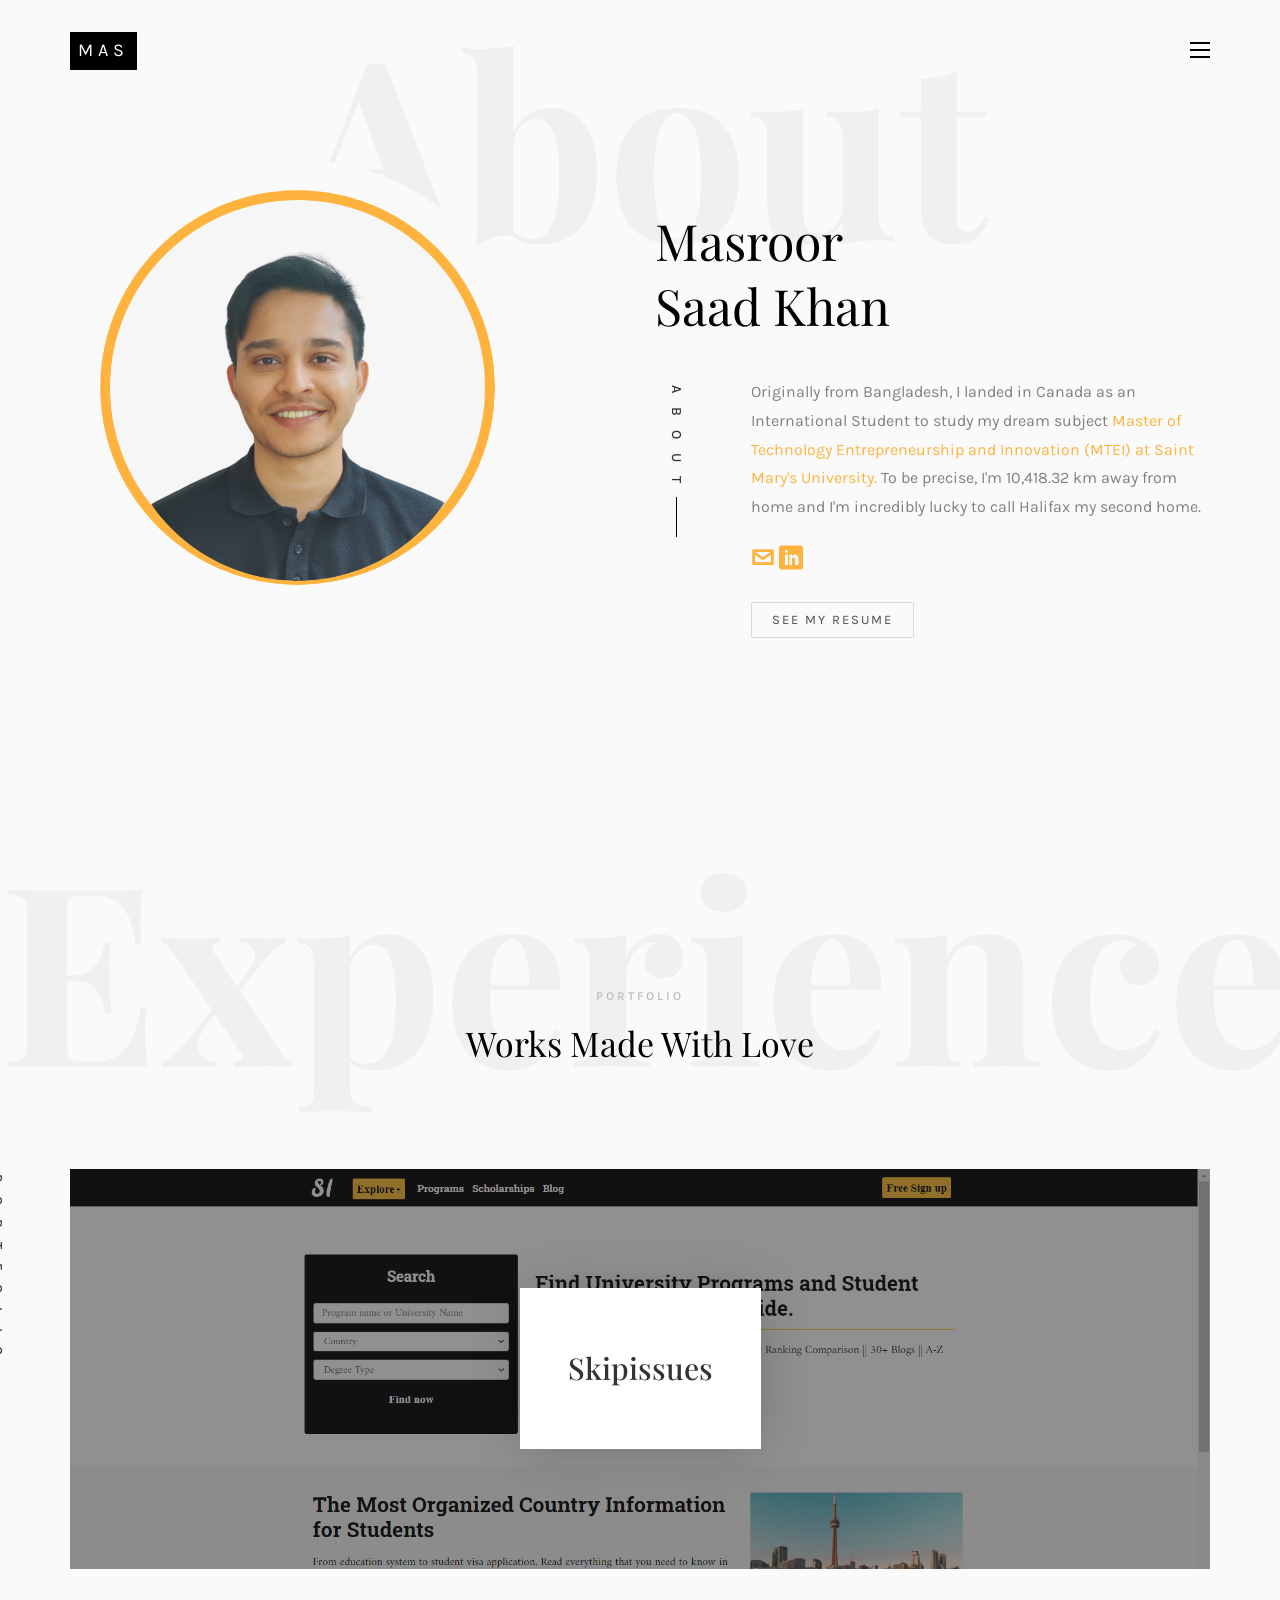
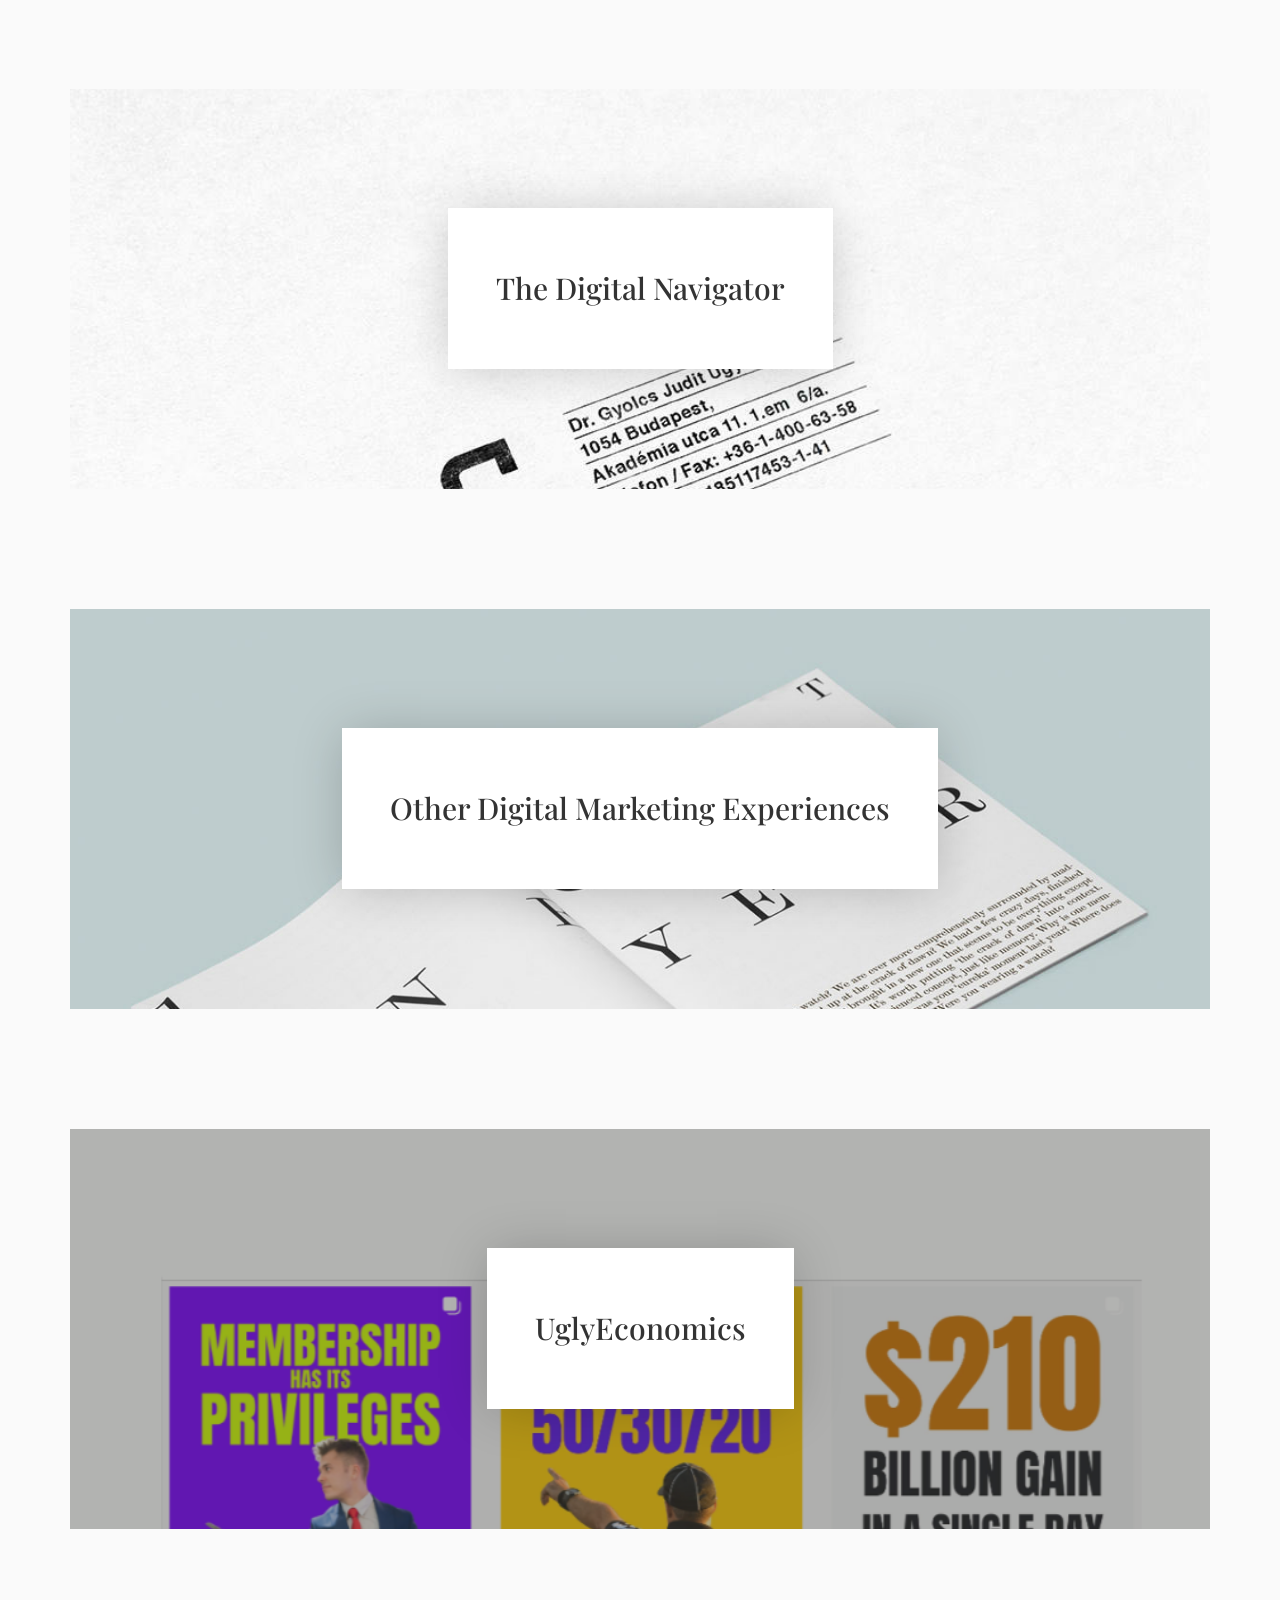
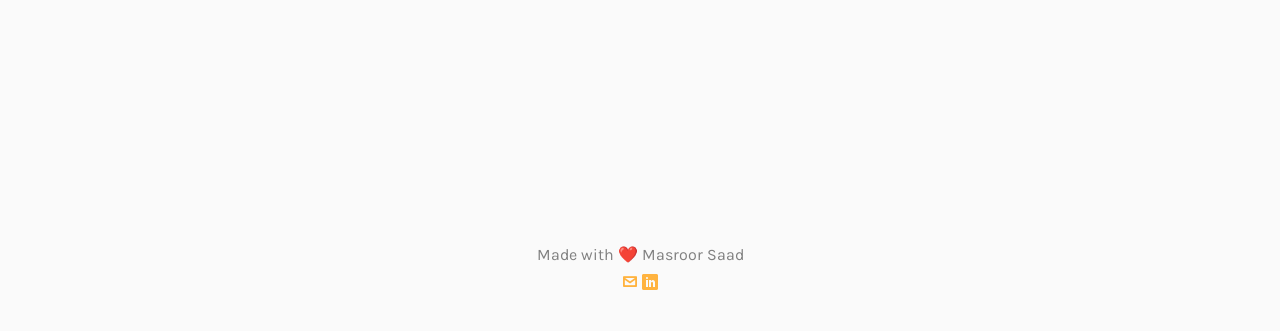
==== index.html @ 81127fff "message" ====
<!DOCTYPE HTML>
<html>
	<head>
		<meta charset="utf-8">
		<meta http-equiv="X-UA-Compatible" content="IE=edge">
		<title>Masroor </title>
		<meta name="viewport" content="width=device-width, initial-scale=1">
		<meta name="description" content="" />
		<meta name="keywords" content="" />
		<meta name="author" content="" />

	  <!-- Facebook and Twitter integration -->
		<meta property="og:title" content=""/>
		<meta property="og:image" content=""/>
		<meta property="og:url" content=""/>
		<meta property="og:site_name" content=""/>
		<meta property="og:description" content=""/>
		<meta name="twitter:title" content="" />
		<meta name="twitter:image" content="" />
		<meta name="twitter:url" content="" />
		<meta name="twitter:card" content="" />

		<!-- Place favicon.ico and apple-touch-icon.png in the root directory -->
		<link rel="shortcut icon" href="fun.svg">

		<link href="https://fonts.googleapis.com/css?family=Karla:400,700" rel="stylesheet">
		<link href="https://fonts.googleapis.com/css?family=Playfair+Display:400,400i,700" rel="stylesheet">
		
		<!-- Animate.css -->
		<link rel="stylesheet" href="css/animate.css">
		<!-- Icomoon Icon Fonts-->
		<link rel="stylesheet" href="css/icomoon.css">
		<!-- Bootstrap  -->
		<link rel="stylesheet" href="css/bootstrap.css">
		<!-- Owl Carousel -->
		<link rel="stylesheet" href="css/owl.carousel.min.css">
		<link rel="stylesheet" href="css/owl.theme.default.min.css">
		<!-- Magnific Popup -->
		<link rel="stylesheet" href="css/magnific-popup.css">

		<link rel="stylesheet" href="css/style.css">


		<!-- Modernizr JS -->
		<script src="js/modernizr-2.6.2.min.js"></script>
		<!-- FOR IE9 below -->
		<!--[if lt IE 9]>
		<script src="js/respond.min.js"></script>
		<![endif]-->
	</head>
	
	<body>
		<my-navbar></my-navbar>

	
		<div id="colorlib-page">
			
			<div id="colorlib-about">
				<div class="container">
					<div class="row text-center">
						<h2 class="bold">About</h2>
					</div>
					<div class="row">
						<div class="col-md-5 animate-box">
							<div class="">
								<div class="item">
									<img class="img-responsive about-img" style= "border-radius: 50%;" src="images/profile1.png" alt="bootstrap template by">
								</div>
								<div class="item">
									<!-- <img class="img-responsive about-img" src="images/about-2.jpg" alt="html5 bootstrap template by"> -->
								</div>
							</div>
						</div>
						<div class="col-md-6 col-md-push-1 animate-box">
							<div class="about-desc">
								<div class="owl-carousel3">
									<div class="item">
										<h2><span>Masroor</span><span>Saad Khan</span></h2>
									</div>
									<div class="item">
										<h2><span>I'm a Digital Innovation</span><span>Specialist</span></h2>
									</div>
								</div>
								<div class="desc">
									<div class="rotate">
										<h2 class="heading">About</h2>
									</div>
									<p>Originally from Bangladesh, I landed in Canada as an International Student to study my dream subject <a href="https://www.smu.ca/academics/sobey/master-technology-entrepreneurship-innovation.html"> Master of Technology Entrepreneurship and Innovation (MTEI) at Saint Mary's University.</a> To be precise, I'm 10,418.32 km away from home and I'm incredibly lucky to call Halifax my second home.</p>
									<p class="colorlib-social-icons">
										<a href="#"><i class="icon-envelope"></i></a>
										<a href="https://www.linkedin.com/in/masroor-saad-khan/"><i class="icon-linkedin"></i></a>
									</p>
									<p><a href="resume.pdf" target= "_blank" class="btn btn-primary btn-outline">See My Resume</a></p>
								</div>
							</div>
						</div>
					</div>
				</div>
			</div>


		
			<div id="colorlib-work">
				<div class="container">
					<div class="row text-center">
						<h2 class="bold">Experiences</h2>
					</div>
					<div class="row">
						<div class="col-md-12 col-md-offset-0 text-center animate-box intro-heading">
							<span>Portfolio</span>
							<h2>Works Made With Love </h2>
						</div>
					</div>
					<div class="row">
						<div class="col-md-12">
							<div class="rotate">
								<h2 class="heading">Portfolio</h2>
							</div>
						</div>
					</div>
					<div class="row">
						<div class="col-md-12">
							<div class="work-entry animate-box">
								<a href="work-skipissues.html" class="work-img" style="background-image: url(images/work12.png);">
									<div class="display-t">
										<div class="work-name">
											<h2>Skipissues</h2>
										</div>
									</div>
								</a>
							</div>
						</div>
						<div class="col-md-12">
							<div class="work-entry animate-box">
								<a href="work-tdn.html" class="work-img" style="background-image: url(images/work-6.jpg);">
									<div class="display-t">
										<div class="work-name">
											<h2>The Digital Navigator</h2>
										</div>
									</div>
								</a>

							</div>
						</div>

						<div class="col-md-12">
							<div class="work-entry animate-box">
								<a href="work-others.html" class="work-img" style="background-image: url(images/services-img.jpg);">
									<div class="display-t">
										<div class="work-name">
											<h2>Other Digital Marketing Experiences</h2>
										</div>
									</div>
								</a>
							</div>
						</div>
						<div class="col-md-12">
							<div class="work-entry animate-box">
								<a href="work-uglyeconomics.html" class="work-img" style="background-image: url(images/work56.png);">
									<div class="display-t">
										<div class="work-name">
											<h2>UglyEconomics</h2>
										</div>
									</div>
								</a>

							</div>
						</div>
			
					</div>
				</div>
			</div>

			<my-footer></my-footer>
		</div>

		<!-- jQuery -->
		<script src="js/jquery.min.js"></script>
		<!-- jQuery Easing -->
		<script src="js/jquery.easing.1.3.js"></script>
		<!-- Bootstrap -->
		<script src="js/bootstrap.min.js"></script>
		<!-- Waypoints -->
		<script src="js/jquery.waypoints.min.js"></script>
		<!-- Owl Carousel -->
		<script src="js/owl.carousel.min.js"></script>
		<!-- Magnific Popup -->
		<script src="js/jquery.magnific-popup.min.js"></script>
		<script src="js/magnific-popup-options.js"></script>

		<!-- Main JS (Do not remove) -->
		<script src="js/main.js"></script>
		<script src="js/footer.js"></script>
		<script src="js/navbar.js"></script>
	</body>
</html>
---- css/icomoon.css ----
@font-face {
  font-family: 'icomoon';
  src:  url('fonts/icomoon.eot?tmere9');
  src:  url('fonts/icomoon.eot?tmere9#iefix') format('embedded-opentype'),
    url('fonts/icomoon.ttf?tmere9') format('truetype'),
    url('fonts/icomoon.woff?tmere9') format('woff'),
    url('fonts/icomoon.svg?tmere9#icomoon') format('svg');
  font-weight: normal;
  font-style: normal;
}

[class^="icon-"], [class*=" icon-"] {
  /* use !important to prevent issues with browser extensions that change fonts */
  font-family: 'icomoon' !important;
  speak: none;
  font-style: normal;
  font-weight: normal;
  font-variant: normal;
  text-transform: none;
  line-height: 1;

  /* Better Font Rendering =========== */
  -webkit-font-smoothing: antialiased;
  -moz-osx-font-smoothing: grayscale;
}

.icon-activity:before {
  content: "\e900";
}
.icon-airplay:before {
  content: "\e901";
}
.icon-alert-circle:before {
  content: "\e902";
}
.icon-alert-octagon:before {
  content: "\e903";
}
.icon-alert-triangle:before {
  content: "\e904";
}
.icon-align-center:before {
  content: "\e905";
}
.icon-align-justify:before {
  content: "\e906";
}
.icon-align-left:before {
  content: "\e907";
}
.icon-align-right:before {
  content: "\e908";
}
.icon-anchor:before {
  content: "\e909";
}
.icon-aperture:before {
  content: "\e90a";
}
.icon-arrow-down3:before {
  content: "\e90b";
}
.icon-arrow-down-circle:before {
  content: "\e90c";
}
.icon-arrow-down-left3:before {
  content: "\e90d";
}
.icon-arrow-down-right3:before {
  content: "\e90e";
}
.icon-arrow-left3:before {
  content: "\e90f";
}
.icon-arrow-left-circle:before {
  content: "\e910";
}
.icon-arrow-right3:before {
  content: "\e911";
}
.icon-arrow-right-circle:before {
  content: "\e912";
}
.icon-arrow-up3:before {
  content: "\e913";
}
.icon-arrow-up-circle:before {
  content: "\e914";
}
.icon-arrow-up-left3:before {
  content: "\e915";
}
.icon-arrow-up-right3:before {
  content: "\e916";
}
.icon-at-sign:before {
  content: "\e917";
}
.icon-award:before {
  content: "\e918";
}
.icon-bar-chart:before {
  content: "\e919";
}
.icon-bar-chart-2:before {
  content: "\e91a";
}
.icon-battery:before {
  content: "\e91b";
}
.icon-battery-charging:before {
  content: "\e91c";
}
.icon-bell2:before {
  content: "\e91d";
}
.icon-bell-off:before {
  content: "\e91e";
}
.icon-bluetooth:before {
  content: "\e91f";
}
.icon-bold2:before {
  content: "\e920";
}
.icon-book2:before {
  content: "\e921";
}
.icon-book-open:before {
  content: "\e922";
}
.icon-bookmark2:before {
  content: "\e923";
}
.icon-box:before {
  content: "\e924";
}
.icon-briefcase2:before {
  content: "\e925";
}
.icon-calendar2:before {
  content: "\e926";
}
.icon-camera2:before {
  content: "\e927";
}
.icon-camera-off:before {
  content: "\e928";
}
.icon-cast:before {
  content: "\e929";
}
.icon-check:before {
  content: "\e92a";
}
.icon-check-circle:before {
  content: "\e92b";
}
.icon-check-square:before {
  content: "\e92c";
}
.icon-chevron-down:before {
  content: "\e92d";
}
.icon-chevron-left:before {
  content: "\e92e";
}
.icon-chevron-right:before {
  content: "\e92f";
}
.icon-chevron-up:before {
  content: "\e930";
}
.icon-chevrons-down:before {
  content: "\e931";
}
.icon-chevrons-left:before {
  content: "\e932";
}
.icon-chevrons-right:before {
  content: "\e933";
}
.icon-chevrons-up:before {
  content: "\e934";
}
.icon-chrome2:before {
  content: "\e935";
}
.icon-circle:before {
  content: "\e936";
}
.icon-clipboard2:before {
  content: "\e937";
}
.icon-clock3:before {
  content: "\e938";
}
.icon-cloud2:before {
  content: "\e939";
}
.icon-cloud-drizzle:before {
  content: "\e93a";
}
.icon-cloud-lightning:before {
  content: "\e93b";
}
.icon-cloud-off:before {
  content: "\e93c";
}
.icon-cloud-rain:before {
  content: "\e93d";
}
.icon-cloud-snow:before {
  content: "\e93e";
}
.icon-code:before {
  content: "\e93f";
}
.icon-codepen2:before {
  content: "\e940";
}
.icon-command2:before {
  content: "\e941";
}
.icon-compass3:before {
  content: "\e942";
}
.icon-copy2:before {
  content: "\e943";
}
.icon-corner-down-left:before {
  content: "\e944";
}
.icon-corner-down-right:before {
  content: "\e945";
}
.icon-corner-left-down:before {
  content: "\e946";
}
.icon-corner-left-up:before {
  content: "\e947";
}
.icon-corner-right-down:before {
  content: "\e948";
}
.icon-corner-right-up:before {
  content: "\e949";
}
.icon-corner-up-left:before {
  content: "\e94a";
}
.icon-corner-up-right:before {
  content: "\e94b";
}
.icon-cpu:before {
  content: "\e94c";
}
.icon-credit-card2:before {
  content: "\e94d";
}
.icon-crop2:before {
  content: "\e94e";
}
.icon-crosshair:before {
  content: "\e94f";
}
.icon-database2:before {
  content: "\e950";
}
.icon-delete:before {
  content: "\e951";
}
.icon-disc:before {
  content: "\e952";
}
.icon-dollar-sign:before {
  content: "\e953";
}
.icon-download4:before {
  content: "\e954";
}
.icon-download-cloud:before {
  content: "\e955";
}
.icon-droplet2:before {
  content: "\e956";
}
.icon-edit:before {
  content: "\e957";
}
.icon-edit-2:before {
  content: "\e958";
}
.icon-edit-3:before {
  content: "\e959";
}
.icon-external-link:before {
  content: "\e95a";
}
.icon-eye2:before {
  content: "\e95b";
}
.icon-eye-off:before {
  content: "\e95c";
}
.icon-facebook3:before {
  content: "\e95d";
}
.icon-fast-forward:before {
  content: "\e95e";
}
.icon-feather:before {
  content: "\e95f";
}
.icon-file:before {
  content: "\e960";
}
.icon-file-minus:before {
  content: "\e961";
}
.icon-file-plus:before {
  content: "\e962";
}
.icon-file-text3:before {
  content: "\e963";
}
.icon-film2:before {
  content: "\e964";
}
.icon-filter2:before {
  content: "\e965";
}
.icon-flag2:before {
  content: "\e966";
}
.icon-folder2:before {
  content: "\e967";
}
.icon-folder-minus2:before {
  content: "\e968";
}
.icon-folder-plus2:before {
  content: "\e969";
}
.icon-git-branch:before {
  content: "\e96a";
}
.icon-git-commit:before {
  content: "\e96b";
}
.icon-git-merge:before {
  content: "\e96c";
}
.icon-git-pull-request:before {
  content: "\e96d";
}
.icon-github2:before {
  content: "\e96e";
}
.icon-gitlab:before {
  content: "\e96f";
}
.icon-globe:before {
  content: "\e970";
}
.icon-grid:before {
  content: "\e971";
}
.icon-hard-drive:before {
  content: "\e972";
}
.icon-hash:before {
  content: "\e973";
}
.icon-headphones2:before {
  content: "\e974";
}
.icon-heart2:before {
  content: "\e975";
}
.icon-help-circle:before {
  content: "\e976";
}
.icon-home4:before {
  content: "\e977";
}
.icon-image2:before {
  content: "\e978";
}
.icon-inbox:before {
  content: "\e979";
}
.icon-info2:before {
  content: "\e97a";
}
.icon-instagram2:before {
  content: "\e97b";
}
.icon-italic2:before {
  content: "\e97c";
}
.icon-layers:before {
  content: "\e97d";
}
.icon-layout:before {
  content: "\e97e";
}
.icon-life-buoy:before {
  content: "\e97f";
}
.icon-link2:before {
  content: "\e980";
}
.icon-link-2:before {
  content: "\e981";
}
.icon-linkedin3:before {
  content: "\e982";
}
.icon-list3:before {
  content: "\e983";
}
.icon-loader:before {
  content: "\e984";
}
.icon-lock2:before {
  content: "\e985";
}
.icon-log-in:before {
  content: "\e986";
}
.icon-log-out:before {
  content: "\e987";
}
.icon-mail5:before {
  content: "\e988";
}
.icon-map3:before {
  content: "\e989";
}
.icon-map-pin:before {
  content: "\e98a";
}
.icon-maximize:before {
  content: "\e98b";
}
.icon-maximize-2:before {
  content: "\e98c";
}
.icon-menu5:before {
  content: "\e98d";
}
.icon-message-circle:before {
  content: "\e98e";
}
.icon-message-square:before {
  content: "\e98f";
}
.icon-mic2:before {
  content: "\e990";
}
.icon-mic-off:before {
  content: "\e991";
}
.icon-minimize:before {
  content: "\e992";
}
.icon-minimize-2:before {
  content: "\e993";
}
.icon-minus2:before {
  content: "\e994";
}
.icon-minus-circle:before {
  content: "\e995";
}
.icon-minus-square:before {
  content: "\e996";
}
.icon-monitor:before {
  content: "\e997";
}
.icon-moon:before {
  content: "\e998";
}
.icon-more-horizontal:before {
  content: "\e999";
}
.icon-more-vertical:before {
  content: "\e99a";
}
.icon-move:before {
  content: "\e99b";
}
.icon-music2:before {
  content: "\e99c";
}
.icon-navigation:before {
  content: "\e99d";
}
.icon-navigation-2:before {
  content: "\e99e";
}
.icon-octagon:before {
  content: "\e99f";
}
.icon-package:before {
  content: "\e9a0";
}
.icon-paperclip:before {
  content: "\e9a1";
}
.icon-pause3:before {
  content: "\e9a2";
}
.icon-pause-circle:before {
  content: "\e9a3";
}
.icon-percent:before {
  content: "\e9a4";
}
.icon-phone2:before {
  content: "\e9a5";
}
.icon-phone-call:before {
  content: "\e9a6";
}
.icon-phone-forwarded:before {
  content: "\e9a7";
}
.icon-phone-incoming:before {
  content: "\e9a8";
}
.icon-phone-missed:before {
  content: "\e9a9";
}
.icon-phone-off:before {
  content: "\e9aa";
}
.icon-phone-outgoing:before {
  content: "\e9ab";
}
.icon-pie-chart2:before {
  content: "\e9ac";
}
.icon-play4:before {
  content: "\e9ad";
}
.icon-play-circle:before {
  content: "\e9ae";
}
.icon-plus2:before {
  content: "\e9af";
}
.icon-plus-circle:before {
  content: "\e9b0";
}
.icon-plus-square:before {
  content: "\e9b1";
}
.icon-pocket:before {
  content: "\e9b2";
}
.icon-power2:before {
  content: "\e9b3";
}
.icon-printer2:before {
  content: "\e9b4";
}
.icon-radio:before {
  content: "\e9b5";
}
.icon-refresh-ccw:before {
  content: "\e9b6";
}
.icon-refresh-cw:before {
  content: "\e9b7";
}
.icon-repeat:before {
  content: "\e9b8";
}
.icon-rewind:before {
  content: "\e9b9";
}
.icon-rotate-ccw:before {
  content: "\e9ba";
}
.icon-rotate-cw:before {
  content: "\e9bb";
}
.icon-rss3:before {
  content: "\e9bc";
}
.icon-save:before {
  content: "\e9bd";
}
.icon-scissors2:before {
  content: "\e9be";
}
.icon-search2:before {
  content: "\e9bf";
}
.icon-send:before {
  content: "\e9c0";
}
.icon-server:before {
  content: "\e9c1";
}
.icon-settings:before {
  content: "\e9c2";
}
.icon-share3:before {
  content: "\e9c3";
}
.icon-share-2:before {
  content: "\e9c4";
}
.icon-shield2:before {
  content: "\e9c5";
}
.icon-shield-off:before {
  content: "\e9c6";
}
.icon-shopping-bag:before {
  content: "\e9c7";
}
.icon-shopping-cart:before {
  content: "\e9c8";
}
.icon-shuffle2:before {
  content: "\e9c9";
}
.icon-sidebar:before {
  content: "\e9ca";
}
.icon-skip-back:before {
  content: "\e9cb";
}
.icon-skip-forward:before {
  content: "\e9cc";
}
.icon-slack:before {
  content: "\e9cd";
}
.icon-slash:before {
  content: "\e9ce";
}
.icon-sliders:before {
  content: "\e9cf";
}
.icon-smartphone:before {
  content: "\e9d0";
}
.icon-speaker:before {
  content: "\e9d1";
}
.icon-square:before {
  content: "\e9d2";
}
.icon-star:before {
  content: "\e9d3";
}
.icon-stop-circle:before {
  content: "\e9d4";
}
.icon-sun2:before {
  content: "\e9d5";
}
.icon-sunrise:before {
  content: "\e9d6";
}
.icon-sunset:before {
  content: "\e9d7";
}
.icon-tablet2:before {
  content: "\e9d8";
}
.icon-tag:before {
  content: "\e9d9";
}
.icon-target2:before {
  content: "\e9da";
}
.icon-terminal2:before {
  content: "\e9db";
}
.icon-thermometer:before {
  content: "\e9dc";
}
.icon-thumbs-down:before {
  content: "\e9dd";
}
.icon-thumbs-up:before {
  content: "\e9de";
}
.icon-toggle-left:before {
  content: "\e9df";
}
.icon-toggle-right:before {
  content: "\e9e0";
}
.icon-trash:before {
  content: "\e9e1";
}
.icon-trash-2:before {
  content: "\e9e2";
}
.icon-trending-down:before {
  content: "\e9e3";
}
.icon-trending-up:before {
  content: "\e9e4";
}
.icon-triangle:before {
  content: "\e9e5";
}
.icon-truck2:before {
  content: "\e9e6";
}
.icon-tv2:before {
  content: "\e9e7";
}
.icon-twitter2:before {
  content: "\e9e8";
}
.icon-type:before {
  content: "\e9e9";
}
.icon-umbrella:before {
  content: "\e9ea";
}
.icon-underline2:before {
  content: "\e9eb";
}
.icon-unlock:before {
  content: "\e9ec";
}
.icon-upload4:before {
  content: "\e9ed";
}
.icon-upload-cloud:before {
  content: "\e9ee";
}
.icon-user2:before {
  content: "\e9ef";
}
.icon-user-check2:before {
  content: "\e9f0";
}
.icon-user-minus2:before {
  content: "\e9f1";
}
.icon-user-plus2:before {
  content: "\e9f2";
}
.icon-user-x:before {
  content: "\e9f3";
}
.icon-users2:before {
  content: "\e9f4";
}
.icon-video:before {
  content: "\e9f5";
}
.icon-video-off:before {
  content: "\e9f6";
}
.icon-voicemail:before {
  content: "\e9f7";
}
.icon-volume:before {
  content: "\e9f8";
}
.icon-volume-1:before {
  content: "\e9f9";
}
.icon-volume-2:before {
  content: "\e9fa";
}
.icon-volume-x:before {
  content: "\e9fb";
}
.icon-watch:before {
  content: "\e9fc";
}
.icon-wifi:before {
  content: "\e9fd";
}
.icon-wifi-off:before {
  content: "\e9fe";
}
.icon-wind:before {
  content: "\e9ff";
}
.icon-x:before {
  content: "\ea00";
}
.icon-x-circle:before {
  content: "\ea01";
}
.icon-x-square:before {
  content: "\ea02";
}
.icon-zap:before {
  content: "\ea03";
}
.icon-zap-off:before {
  content: "\ea04";
}
.icon-zoom-in2:before {
  content: "\ea05";
}
.icon-zoom-out2:before {
  content: "\ea06";
}
.icon-times:before {
  content: "\ea07";
}
.icon-tick:before {
  content: "\ea08";
}
.icon-plus3:before {
  content: "\ea09";
}
.icon-minus3:before {
  content: "\ea0a";
}
.icon-equals:before {
  content: "\ea0b";
}
.icon-divide:before {
  content: "\ea0c";
}
.icon-chevron-right2:before {
  content: "\ea0d";
}
.icon-chevron-left2:before {
  content: "\ea0e";
}
.icon-arrow-right-thick:before {
  content: "\ea0f";
}
.icon-arrow-left-thick:before {
  content: "\ea10";
}
.icon-th-small:before {
  content: "\ea11";
}
.icon-th-menu:before {
  content: "\ea12";
}
.icon-th-list:before {
  content: "\ea13";
}
.icon-th-large:before {
  content: "\ea14";
}
.icon-home5:before {
  content: "\ea15";
}
.icon-arrow-forward:before {
  content: "\ea16";
}
.icon-arrow-back:before {
  content: "\ea17";
}
.icon-rss4:before {
  content: "\ea18";
}
.icon-location3:before {
  content: "\ea19";
}
.icon-link3:before {
  content: "\ea1a";
}
.icon-image3:before {
  content: "\ea1b";
}
.icon-arrow-up-thick:before {
  content: "\ea1c";
}
.icon-arrow-down-thick:before {
  content: "\ea1d";
}
.icon-starburst:before {
  content: "\ea1e";
}
.icon-starburst-outline:before {
  content: "\ea1f";
}
.icon-star2:before {
  content: "\ea20";
}
.icon-flow-children:before {
  content: "\ea21";
}
.icon-export:before {
  content: "\ea22";
}
.icon-delete2:before {
  content: "\ea23";
}
.icon-delete-outline:before {
  content: "\ea24";
}
.icon-cloud-storage:before {
  content: "\ea25";
}
.icon-wi-fi:before {
  content: "\ea26";
}
.icon-heart3:before {
  content: "\ea27";
}
.icon-flash:before {
  content: "\ea28";
}
.icon-cancel:before {
  content: "\ea29";
}
.icon-backspace:before {
  content: "\ea2a";
}
.icon-attachment2:before {
  content: "\ea2b";
}
.icon-arrow-move:before {
  content: "\ea2c";
}
.icon-warning2:before {
  content: "\ea2d";
}
.icon-user3:before {
  content: "\ea2e";
}
.icon-radar:before {
  content: "\ea2f";
}
.icon-lock-open:before {
  content: "\ea30";
}
.icon-lock-closed:before {
  content: "\ea31";
}
.icon-location-arrow:before {
  content: "\ea32";
}
.icon-info3:before {
  content: "\ea33";
}
.icon-user-delete:before {
  content: "\ea34";
}
.icon-user-add:before {
  content: "\ea35";
}
.icon-media-pause:before {
  content: "\ea36";
}
.icon-group:before {
  content: "\ea37";
}
.icon-chart-pie:before {
  content: "\ea38";
}
.icon-chart-line:before {
  content: "\ea39";
}
.icon-chart-bar:before {
  content: "\ea3a";
}
.icon-chart-area:before {
  content: "\ea3b";
}
.icon-video2:before {
  content: "\ea3c";
}
.icon-point-of-interest:before {
  content: "\ea3d";
}
.icon-infinity:before {
  content: "\ea3e";
}
.icon-globe2:before {
  content: "\ea3f";
}
.icon-eye3:before {
  content: "\ea40";
}
.icon-cog2:before {
  content: "\ea41";
}
.icon-camera3:before {
  content: "\ea42";
}
.icon-upload5:before {
  content: "\ea43";
}
.icon-scissors3:before {
  content: "\ea44";
}
.icon-refresh:before {
  content: "\ea45";
}
.icon-pin:before {
  content: "\ea46";
}
.icon-key3:before {
  content: "\ea47";
}
.icon-info-large:before {
  content: "\ea48";
}
.icon-eject2:before {
  content: "\ea49";
}
.icon-download5:before {
  content: "\ea4a";
}
.icon-zoom:before {
  content: "\ea4b";
}
.icon-zoom-out3:before {
  content: "\ea4c";
}
.icon-zoom-in3:before {
  content: "\ea4d";
}
.icon-sort-numerically:before {
  content: "\ea4e";
}
.icon-sort-alphabetically:before {
  content: "\ea4f";
}
.icon-input-checked:before {
  content: "\ea50";
}
.icon-calender:before {
  content: "\ea51";
}
.icon-world:before {
  content: "\ea52";
}
.icon-notes:before {
  content: "\ea53";
}
.icon-code2:before {
  content: "\ea54";
}
.icon-arrow-sync:before {
  content: "\ea55";
}
.icon-arrow-shuffle:before {
  content: "\ea56";
}
.icon-arrow-repeat:before {
  content: "\ea57";
}
.icon-arrow-minimise:before {
  content: "\ea58";
}
.icon-arrow-maximise:before {
  content: "\ea59";
}
.icon-arrow-loop:before {
  content: "\ea5a";
}
.icon-anchor2:before {
  content: "\ea5b";
}
.icon-spanner:before {
  content: "\ea5c";
}
.icon-puzzle:before {
  content: "\ea5d";
}
.icon-power3:before {
  content: "\ea5e";
}
.icon-plane:before {
  content: "\ea5f";
}
.icon-pi:before {
  content: "\ea60";
}
.icon-phone3:before {
  content: "\ea61";
}
.icon-microphone:before {
  content: "\ea62";
}
.icon-media-rewind:before {
  content: "\ea63";
}
.icon-flag3:before {
  content: "\ea64";
}
.icon-adjust-brightness:before {
  content: "\ea65";
}
.icon-waves:before {
  content: "\ea66";
}
.icon-social-twitter:before {
  content: "\ea67";
}
.icon-social-facebook:before {
  content: "\ea68";
}
.icon-social-dribbble:before {
  content: "\ea69";
}
.icon-media-stop:before {
  content: "\ea6a";
}
.icon-media-record:before {
  content: "\ea6b";
}
.icon-media-play:before {
  content: "\ea6c";
}
.icon-media-fast-forward:before {
  content: "\ea6d";
}
.icon-media-eject:before {
  content: "\ea6e";
}
.icon-social-vimeo:before {
  content: "\ea6f";
}
.icon-social-tumbler:before {
  content: "\ea70";
}
.icon-social-skype:before {
  content: "\ea71";
}
.icon-social-pinterest:before {
  content: "\ea72";
}
.icon-social-linkedin:before {
  content: "\ea73";
}
.icon-social-last-fm:before {
  content: "\ea74";
}
.icon-social-github:before {
  content: "\ea75";
}
.icon-social-flickr:before {
  content: "\ea76";
}
.icon-at:before {
  content: "\ea77";
}
.icon-times-outline:before {
  content: "\ea78";
}
.icon-plus-outline:before {
  content: "\ea79";
}
.icon-minus-outline:before {
  content: "\ea7a";
}
.icon-tick-outline:before {
  content: "\ea7b";
}
.icon-th-large-outline:before {
  content: "\ea7c";
}
.icon-equals-outline:before {
  content: "\ea7d";
}
.icon-divide-outline:before {
  content: "\ea7e";
}
.icon-chevron-right-outline:before {
  content: "\ea7f";
}
.icon-chevron-left-outline:before {
  content: "\ea80";
}
.icon-arrow-right-outline:before {
  content: "\ea81";
}
.icon-arrow-left-outline:before {
  content: "\ea82";
}
.icon-th-small-outline:before {
  content: "\ea83";
}
.icon-th-menu-outline:before {
  content: "\ea84";
}
.icon-th-list-outline:before {
  content: "\ea85";
}
.icon-news:before {
  content: "\ea86";
}
.icon-home-outline:before {
  content: "\ea87";
}
.icon-arrow-up-outline:before {
  content: "\ea88";
}
.icon-arrow-forward-outline:before {
  content: "\ea89";
}
.icon-arrow-down-outline:before {
  content: "\ea8a";
}
.icon-arrow-back-outline:before {
  content: "\ea8b";
}
.icon-trash2:before {
  content: "\ea8c";
}
.icon-rss-outline:before {
  content: "\ea8d";
}
.icon-message:before {
  content: "\ea8e";
}
.icon-location-outline:before {
  content: "\ea8f";
}
.icon-link-outline:before {
  content: "\ea90";
}
.icon-image-outline:before {
  content: "\ea91";
}
.icon-export-outline:before {
  content: "\ea92";
}
.icon-cross2:before {
  content: "\ea93";
}
.icon-wi-fi-outline:before {
  content: "\ea94";
}
.icon-star-outline:before {
  content: "\ea95";
}
.icon-media-pause-outline:before {
  content: "\ea96";
}
.icon-mail6:before {
  content: "\ea97";
}
.icon-heart-outline:before {
  content: "\ea98";
}
.icon-flash-outline:before {
  content: "\ea99";
}
.icon-cancel-outline:before {
  content: "\ea9a";
}
.icon-beaker:before {
  content: "\ea9b";
}
.icon-arrow-move-outline:before {
  content: "\ea9c";
}
.icon-watch2:before {
  content: "\ea9d";
}
.icon-warning-outline:before {
  content: "\ea9e";
}
.icon-time:before {
  content: "\ea9f";
}
.icon-radar-outline:before {
  content: "\eaa0";
}
.icon-lock-open-outline:before {
  content: "\eaa1";
}
.icon-location-arrow-outline:before {
  content: "\eaa2";
}
.icon-info-outline:before {
  content: "\eaa3";
}
.icon-backspace-outline:before {
  content: "\eaa4";
}
.icon-attachment-outline:before {
  content: "\eaa5";
}
.icon-user-outline:before {
  content: "\eaa6";
}
.icon-user-delete-outline:before {
  content: "\eaa7";
}
.icon-user-add-outline:before {
  content: "\eaa8";
}
.icon-lock-closed-outline:before {
  content: "\eaa9";
}
.icon-group-outline:before {
  content: "\eaaa";
}
.icon-chart-pie-outline:before {
  content: "\eaab";
}
.icon-chart-line-outline:before {
  content: "\eaac";
}
.icon-chart-bar-outline:before {
  content: "\eaad";
}
.icon-chart-area-outline:before {
  content: "\eaae";
}
.icon-video-outline:before {
  content: "\eaaf";
}
.icon-point-of-interest-outline:before {
  content: "\eab0";
}
.icon-map4:before {
  content: "\eab1";
}
.icon-key-outline:before {
  content: "\eab2";
}
.icon-infinity-outline:before {
  content: "\eab3";
}
.icon-globe-outline:before {
  content: "\eab4";
}
.icon-eye-outline:before {
  content: "\eab5";
}
.icon-cog-outline:before {
  content: "\eab6";
}
.icon-camera-outline:before {
  content: "\eab7";
}
.icon-upload-outline:before {
  content: "\eab8";
}
.icon-support:before {
  content: "\eab9";
}
.icon-scissors-outline:before {
  content: "\eaba";
}
.icon-refresh-outline:before {
  content: "\eabb";
}
.icon-info-large-outline:before {
  content: "\eabc";
}
.icon-eject-outline:before {
  content: "\eabd";
}
.icon-download-outline:before {
  content: "\eabe";
}
.icon-battery-mid:before {
  content: "\eabf";
}
.icon-battery-low:before {
  content: "\eac0";
}
.icon-battery-high:before {
  content: "\eac1";
}
.icon-zoom-outline:before {
  content: "\eac2";
}
.icon-zoom-out-outline:before {
  content: "\eac3";
}
.icon-zoom-in-outline:before {
  content: "\eac4";
}
.icon-tag2:before {
  content: "\eac5";
}
.icon-tabs-outline:before {
  content: "\eac6";
}
.icon-pin-outline:before {
  content: "\eac7";
}
.icon-message-typing:before {
  content: "\eac8";
}
.icon-directions:before {
  content: "\eac9";
}
.icon-battery-full:before {
  content: "\eaca";
}
.icon-battery-charge:before {
  content: "\eacb";
}
.icon-pipette:before {
  content: "\eacc";
}
.icon-pencil3:before {
  content: "\eacd";
}
.icon-folder3:before {
  content: "\eace";
}
.icon-folder-delete:before {
  content: "\eacf";
}
.icon-folder-add:before {
  content: "\ead0";
}
.icon-edit2:before {
  content: "\ead1";
}
.icon-document:before {
  content: "\ead2";
}
.icon-document-delete:before {
  content: "\ead3";
}
.icon-document-add:before {
  content: "\ead4";
}
.icon-brush:before {
  content: "\ead5";
}
.icon-thumbs-up2:before {
  content: "\ead6";
}
.icon-thumbs-down2:before {
  content: "\ead7";
}
.icon-pen2:before {
  content: "\ead8";
}
.icon-sort-numerically-outline:before {
  content: "\ead9";
}
.icon-sort-alphabetically-outline:before {
  content: "\eada";
}
.icon-social-last-fm-circular:before {
  content: "\eadb";
}
.icon-social-github-circular:before {
  content: "\eadc";
}
.icon-compass4:before {
  content: "\eadd";
}
.icon-bookmark3:before {
  content: "\eade";
}
.icon-input-checked-outline:before {
  content: "\eadf";
}
.icon-code-outline:before {
  content: "\eae0";
}
.icon-calender-outline:before {
  content: "\eae1";
}
.icon-business-card:before {
  content: "\eae2";
}
.icon-arrow-up4:before {
  content: "\eae3";
}
.icon-arrow-sync-outline:before {
  content: "\eae4";
}
.icon-arrow-right4:before {
  content: "\eae5";
}
.icon-arrow-repeat-outline:before {
  content: "\eae6";
}
.icon-arrow-loop-outline:before {
  content: "\eae7";
}
.icon-arrow-left4:before {
  content: "\eae8";
}
.icon-flow-switch:before {
  content: "\eae9";
}
.icon-flow-parallel:before {
  content: "\eaea";
}
.icon-flow-merge:before {
  content: "\eaeb";
}
.icon-document-text:before {
  content: "\eaec";
}
.icon-clipboard3:before {
  content: "\eaed";
}
.icon-calculator2:before {
  content: "\eaee";
}
.icon-arrow-minimise-outline:before {
  content: "\eaef";
}
.icon-arrow-maximise-outline:before {
  content: "\eaf0";
}
.icon-arrow-down4:before {
  content: "\eaf1";
}
.icon-gift2:before {
  content: "\eaf2";
}
.icon-film3:before {
  content: "\eaf3";
}
.icon-database3:before {
  content: "\eaf4";
}
.icon-bell3:before {
  content: "\eaf5";
}
.icon-anchor-outline:before {
  content: "\eaf6";
}
.icon-adjust-contrast:before {
  content: "\eaf7";
}
.icon-world-outline:before {
  content: "\eaf8";
}
.icon-shopping-bag2:before {
  content: "\eaf9";
}
.icon-power-outline:before {
  content: "\eafa";
}
.icon-notes-outline:before {
  content: "\eafb";
}
.icon-device-tablet:before {
  content: "\eafc";
}
.icon-device-phone:before {
  content: "\eafd";
}
.icon-device-laptop:before {
  content: "\eafe";
}
.icon-device-desktop:before {
  content: "\eaff";
}
.icon-briefcase3:before {
  content: "\eb00";
}
.icon-stopwatch2:before {
  content: "\eb01";
}
.icon-spanner-outline:before {
  content: "\eb02";
}
.icon-puzzle-outline:before {
  content: "\eb03";
}
.icon-printer3:before {
  content: "\eb04";
}
.icon-pi-outline:before {
  content: "\eb05";
}
.icon-lightbulb:before {
  content: "\eb06";
}
.icon-flag-outline:before {
  content: "\eb07";
}
.icon-contacts:before {
  content: "\eb08";
}
.icon-archive:before {
  content: "\eb09";
}
.icon-weather-stormy:before {
  content: "\eb0a";
}
.icon-weather-shower:before {
  content: "\eb0b";
}
.icon-weather-partly-sunny:before {
  content: "\eb0c";
}
.icon-weather-downpour:before {
  content: "\eb0d";
}
.icon-weather-cloudy:before {
  content: "\eb0e";
}
.icon-plane-outline:before {
  content: "\eb0f";
}
.icon-phone-outline:before {
  content: "\eb10";
}
.icon-microphone-outline:before {
  content: "\eb11";
}
.icon-weather-windy:before {
  content: "\eb12";
}
.icon-weather-windy-cloudy:before {
  content: "\eb13";
}
.icon-weather-sunny:before {
  content: "\eb14";
}
.icon-weather-snow:before {
  content: "\eb15";
}
.icon-weather-night:before {
  content: "\eb16";
}
.icon-media-stop-outline:before {
  content: "\eb17";
}
.icon-media-rewind-outline:before {
  content: "\eb18";
}
.icon-media-record-outline:before {
  content: "\eb19";
}
.icon-media-play-outline:before {
  content: "\eb1a";
}
.icon-media-fast-forward-outline:before {
  content: "\eb1b";
}
.icon-media-eject-outline:before {
  content: "\eb1c";
}
.icon-wine:before {
  content: "\eb1d";
}
.icon-waves-outline:before {
  content: "\eb1e";
}
.icon-ticket2:before {
  content: "\eb1f";
}
.icon-tags:before {
  content: "\eb20";
}
.icon-plug:before {
  content: "\eb21";
}
.icon-headphones3:before {
  content: "\eb22";
}
.icon-credit-card3:before {
  content: "\eb23";
}
.icon-coffee:before {
  content: "\eb24";
}
.icon-book3:before {
  content: "\eb25";
}
.icon-beer:before {
  content: "\eb26";
}
.icon-volume2:before {
  content: "\eb27";
}
.icon-volume-up:before {
  content: "\eb28";
}
.icon-volume-mute3:before {
  content: "\eb29";
}
.icon-volume-down:before {
  content: "\eb2a";
}
.icon-social-vimeo-circular:before {
  content: "\eb2b";
}
.icon-social-twitter-circular:before {
  content: "\eb2c";
}
.icon-social-pinterest-circular:before {
  content: "\eb2d";
}
.icon-social-linkedin-circular:before {
  content: "\eb2e";
}
.icon-social-facebook-circular:before {
  content: "\eb2f";
}
.icon-social-dribbble-circular:before {
  content: "\eb30";
}
.icon-tree2:before {
  content: "\eb31";
}
.icon-thermometer2:before {
  content: "\eb32";
}
.icon-social-tumbler-circular:before {
  content: "\eb33";
}
.icon-social-skype-outline:before {
  content: "\eb34";
}
.icon-social-flickr-circular:before {
  content: "\eb35";
}
.icon-social-at-circular:before {
  content: "\eb36";
}
.icon-shopping-cart2:before {
  content: "\eb37";
}
.icon-messages:before {
  content: "\eb38";
}
.icon-leaf2:before {
  content: "\eb39";
}
.icon-feather2:before {
  content: "\eb3a";
}
.icon-box2:before {
  content: "\eb3b";
}
.icon-write:before {
  content: "\eb3c";
}
.icon-clock4:before {
  content: "\eb3d";
}
.icon-reply2:before {
  content: "\eb3e";
}
.icon-reply-all:before {
  content: "\eb3f";
}
.icon-forward4:before {
  content: "\eb40";
}
.icon-flag4:before {
  content: "\eb41";
}
.icon-search3:before {
  content: "\eb42";
}
.icon-trash3:before {
  content: "\eb43";
}
.icon-envelope:before {
  content: "\eb44";
}
.icon-bubble3:before {
  content: "\eb45";
}
.icon-bubbles5:before {
  content: "\eb46";
}
.icon-user4:before {
  content: "\eb47";
}
.icon-users3:before {
  content: "\eb48";
}
.icon-cloud3:before {
  content: "\eb49";
}
.icon-download6:before {
  content: "\eb4a";
}
.icon-upload6:before {
  content: "\eb4b";
}
.icon-rain:before {
  content: "\eb4c";
}
.icon-sun3:before {
  content: "\eb4d";
}
.icon-moon2:before {
  content: "\eb4e";
}
.icon-bell4:before {
  content: "\eb4f";
}
.icon-folder4:before {
  content: "\eb50";
}
.icon-pin2:before {
  content: "\eb51";
}
.icon-sound:before {
  content: "\eb52";
}
.icon-microphone2:before {
  content: "\eb53";
}
.icon-camera4:before {
  content: "\eb54";
}
.icon-image4:before {
  content: "\eb55";
}
.icon-cog3:before {
  content: "\eb56";
}
.icon-calendar3:before {
  content: "\eb57";
}
.icon-book4:before {
  content: "\eb58";
}
.icon-map-marker:before {
  content: "\eb59";
}
.icon-store:before {
  content: "\eb5a";
}
.icon-support2:before {
  content: "\eb5b";
}
.icon-tag3:before {
  content: "\eb5c";
}
.icon-heart4:before {
  content: "\eb5d";
}
.icon-video-camera2:before {
  content: "\eb5e";
}
.icon-trophy2:before {
  content: "\eb5f";
}
.icon-cart2:before {
  content: "\eb60";
}
.icon-eye4:before {
  content: "\eb61";
}
.icon-cancel2:before {
  content: "\eb62";
}
.icon-chart:before {
  content: "\eb63";
}
.icon-target3:before {
  content: "\eb64";
}
.icon-printer4:before {
  content: "\eb65";
}
.icon-location4:before {
  content: "\eb66";
}
.icon-bookmark4:before {
  content: "\eb67";
}
.icon-monitor2:before {
  content: "\eb68";
}
.icon-cross3:before {
  content: "\eb69";
}
.icon-plus4:before {
  content: "\eb6a";
}
.icon-left:before {
  content: "\eb6b";
}
.icon-up:before {
  content: "\eb6c";
}
.icon-browser:before {
  content: "\eb6d";
}
.icon-windows2:before {
  content: "\eb6e";
}
.icon-switch2:before {
  content: "\eb6f";
}
.icon-dashboard:before {
  content: "\eb70";
}
.icon-play5:before {
  content: "\eb71";
}
.icon-fast-forward2:before {
  content: "\eb72";
}
.icon-next3:before {
  content: "\eb73";
}
.icon-refresh2:before {
  content: "\eb74";
}
.icon-film4:before {
  content: "\eb75";
}
.icon-home6:before {
  content: "\eb76";
}
.icon-home:before {
  content: "\eb77";
}
.icon-home2:before {
  content: "\eb78";
}
.icon-home3:before {
  content: "\eb79";
}
.icon-office:before {
  content: "\eb7a";
}
.icon-newspaper:before {
  content: "\eb7b";
}
.icon-pencil:before {
  content: "\eb7c";
}
.icon-pencil2:before {
  content: "\eb7d";
}
.icon-quill:before {
  content: "\eb7e";
}
.icon-pen:before {
  content: "\eb7f";
}
.icon-blog:before {
  content: "\eb80";
}
.icon-eyedropper:before {
  content: "\eb81";
}
.icon-droplet:before {
  content: "\eb82";
}
.icon-paint-format:before {
  content: "\eb83";
}
.icon-image:before {
  content: "\eb84";
}
.icon-images:before {
  content: "\eb85";
}
.icon-camera:before {
  content: "\eb86";
}
.icon-headphones:before {
  content: "\eb87";
}
.icon-music:before {
  content: "\eb88";
}
.icon-play:before {
  content: "\eb89";
}
.icon-film:before {
  content: "\eb8a";
}
.icon-video-camera:before {
  content: "\eb8b";
}
.icon-dice:before {
  content: "\eb8c";
}
.icon-pacman:before {
  content: "\eb8d";
}
.icon-spades:before {
  content: "\eb8e";
}
.icon-clubs:before {
  content: "\eb8f";
}
.icon-diamonds:before {
  content: "\eb90";
}
.icon-bullhorn:before {
  content: "\eb91";
}
.icon-connection:before {
  content: "\eb92";
}
.icon-podcast:before {
  content: "\eb93";
}
.icon-feed:before {
  content: "\eb94";
}
.icon-mic:before {
  content: "\eb95";
}
.icon-book:before {
  content: "\eb96";
}
.icon-books:before {
  content: "\eb97";
}
.icon-library:before {
  content: "\eb98";
}
.icon-file-text:before {
  content: "\eb99";
}
.icon-profile:before {
  content: "\eb9a";
}
.icon-file-empty:before {
  content: "\eb9b";
}
.icon-files-empty:before {
  content: "\eb9c";
}
.icon-file-text2:before {
  content: "\eb9d";
}
.icon-file-picture:before {
  content: "\eb9e";
}
.icon-file-music:before {
  content: "\eb9f";
}
.icon-file-play:before {
  content: "\eba0";
}
.icon-file-video:before {
  content: "\eba1";
}
.icon-file-zip:before {
  content: "\eba2";
}
.icon-copy:before {
  content: "\eba3";
}
.icon-paste:before {
  content: "\eba4";
}
.icon-stack:before {
  content: "\eba5";
}
.icon-folder:before {
  content: "\eba6";
}
.icon-folder-open:before {
  content: "\eba7";
}
.icon-folder-plus:before {
  content: "\eba8";
}
.icon-folder-minus:before {
  content: "\eba9";
}
.icon-folder-download:before {
  content: "\ebaa";
}
.icon-folder-upload:before {
  content: "\ebab";
}
.icon-price-tag:before {
  content: "\ebac";
}
.icon-price-tags:before {
  content: "\ebad";
}
.icon-barcode:before {
  content: "\ebae";
}
.icon-qrcode:before {
  content: "\ebaf";
}
.icon-ticket:before {
  content: "\ebb0";
}
.icon-cart:before {
  content: "\ebb1";
}
.icon-coin-dollar:before {
  content: "\ebb2";
}
.icon-coin-euro:before {
  content: "\ebb3";
}
.icon-coin-pound:before {
  content: "\ebb4";
}
.icon-coin-yen:before {
  content: "\ebb5";
}
.icon-credit-card:before {
  content: "\ebb6";
}
.icon-calculator:before {
  content: "\ebb7";
}
.icon-lifebuoy:before {
  content: "\ebb8";
}
.icon-phone:before {
  content: "\ebb9";
}
.icon-phone-hang-up:before {
  content: "\ebba";
}
.icon-address-book:before {
  content: "\ebbb";
}
.icon-envelop:before {
  content: "\ebbc";
}
.icon-pushpin:before {
  content: "\ebbd";
}
.icon-location:before {
  content: "\ebbe";
}
.icon-location2:before {
  content: "\ebbf";
}
.icon-compass:before {
  content: "\ebc0";
}
.icon-compass2:before {
  content: "\ebc1";
}
.icon-map:before {
  content: "\ebc2";
}
.icon-map2:before {
  content: "\ebc3";
}
.icon-history:before {
  content: "\ebc4";
}
.icon-clock:before {
  content: "\ebc5";
}
.icon-clock2:before {
  content: "\ebc6";
}
.icon-alarm:before {
  content: "\ebc7";
}
.icon-bell:before {
  content: "\ebc8";
}
.icon-stopwatch:before {
  content: "\ebc9";
}
.icon-calendar:before {
  content: "\ebca";
}
.icon-printer:before {
  content: "\ebcb";
}
.icon-keyboard:before {
  content: "\ebcc";
}
.icon-display:before {
  content: "\ebcd";
}
.icon-laptop:before {
  content: "\ebce";
}
.icon-mobile:before {
  content: "\ebcf";
}
.icon-mobile2:before {
  content: "\ebd0";
}
.icon-tablet:before {
  content: "\ebd1";
}
.icon-tv:before {
  content: "\ebd2";
}
.icon-drawer:before {
  content: "\ebd3";
}
.icon-drawer2:before {
  content: "\ebd4";
}
.icon-box-add:before {
  content: "\ebd5";
}
.icon-box-remove:before {
  content: "\ebd6";
}
.icon-download:before {
  content: "\ebd7";
}
.icon-upload:before {
  content: "\ebd8";
}
.icon-floppy-disk:before {
  content: "\ebd9";
}
.icon-drive:before {
  content: "\ebda";
}
.icon-database:before {
  content: "\ebdb";
}
.icon-undo:before {
  content: "\ebdc";
}
.icon-redo:before {
  content: "\ebdd";
}
.icon-undo2:before {
  content: "\ebde";
}
.icon-redo2:before {
  content: "\ebdf";
}
.icon-forward:before {
  content: "\ebe0";
}
.icon-reply:before {
  content: "\ebe1";
}
.icon-bubble:before {
  content: "\ebe2";
}
.icon-bubbles:before {
  content: "\ebe3";
}
.icon-bubbles2:before {
  content: "\ebe4";
}
.icon-bubble2:before {
  content: "\ebe5";
}
.icon-bubbles3:before {
  content: "\ebe6";
}
.icon-bubbles4:before {
  content: "\ebe7";
}
.icon-user:before {
  content: "\ebe8";
}
.icon-users:before {
  content: "\ebe9";
}
.icon-user-plus:before {
  content: "\ebea";
}
.icon-user-minus:before {
  content: "\ebeb";
}
.icon-user-check:before {
  content: "\ebec";
}
.icon-user-tie:before {
  content: "\ebed";
}
.icon-quotes-left:before {
  content: "\ebee";
}
.icon-quotes-right:before {
  content: "\ebef";
}
.icon-hour-glass:before {
  content: "\ebf0";
}
.icon-spinner:before {
  content: "\ebf1";
}
.icon-spinner2:before {
  content: "\ebf2";
}
.icon-spinner3:before {
  content: "\ebf3";
}
.icon-spinner4:before {
  content: "\ebf4";
}
.icon-spinner5:before {
  content: "\ebf5";
}
.icon-spinner6:before {
  content: "\ebf6";
}
.icon-spinner7:before {
  content: "\ebf7";
}
.icon-spinner8:before {
  content: "\ebf8";
}
.icon-spinner9:before {
  content: "\ebf9";
}
.icon-spinner10:before {
  content: "\ebfa";
}
.icon-spinner11:before {
  content: "\ebfb";
}
.icon-binoculars:before {
  content: "\ebfc";
}
.icon-search:before {
  content: "\ebfd";
}
.icon-zoom-in:before {
  content: "\ebfe";
}
.icon-zoom-out:before {
  content: "\ebff";
}
.icon-enlarge:before {
  content: "\ec00";
}
.icon-shrink:before {
  content: "\ec01";
}
.icon-enlarge2:before {
  content: "\ec02";
}
.icon-shrink2:before {
  content: "\ec03";
}
.icon-key:before {
  content: "\ec04";
}
.icon-key2:before {
  content: "\ec05";
}
.icon-lock:before {
  content: "\ec06";
}
.icon-unlocked:before {
  content: "\ec07";
}
.icon-wrench:before {
  content: "\ec08";
}
.icon-equalizer:before {
  content: "\ec09";
}
.icon-equalizer2:before {
  content: "\ec0a";
}
.icon-cog:before {
  content: "\ec0b";
}
.icon-cogs:before {
  content: "\ec0c";
}
.icon-hammer:before {
  content: "\ec0d";
}
.icon-magic-wand:before {
  content: "\ec0e";
}
.icon-aid-kit:before {
  content: "\ec0f";
}
.icon-bug:before {
  content: "\ec10";
}
.icon-pie-chart:before {
  content: "\ec11";
}
.icon-stats-dots:before {
  content: "\ec12";
}
.icon-stats-bars:before {
  content: "\ec13";
}
.icon-stats-bars2:before {
  content: "\ec14";
}
.icon-trophy:before {
  content: "\ec15";
}
.icon-gift:before {
  content: "\ec16";
}
.icon-glass:before {
  content: "\ec17";
}
.icon-glass2:before {
  content: "\ec18";
}
.icon-mug:before {
  content: "\ec19";
}
.icon-spoon-knife:before {
  content: "\ec1a";
}
.icon-leaf:before {
  content: "\ec1b";
}
.icon-rocket:before {
  content: "\ec1c";
}
.icon-meter:before {
  content: "\ec1d";
}
.icon-meter2:before {
  content: "\ec1e";
}
.icon-hammer2:before {
  content: "\ec1f";
}
.icon-fire:before {
  content: "\ec20";
}
.icon-lab:before {
  content: "\ec21";
}
.icon-magnet:before {
  content: "\ec22";
}
.icon-bin:before {
  content: "\ec23";
}
.icon-bin2:before {
  content: "\ec24";
}
.icon-briefcase:before {
  content: "\ec25";
}
.icon-airplane:before {
  content: "\ec26";
}
.icon-truck:before {
  content: "\ec27";
}
.icon-road:before {
  content: "\ec28";
}
.icon-accessibility:before {
  content: "\ec29";
}
.icon-target:before {
  content: "\ec2a";
}
.icon-shield:before {
  content: "\ec2b";
}
.icon-power:before {
  content: "\ec2c";
}
.icon-switch:before {
  content: "\ec2d";
}
.icon-power-cord:before {
  content: "\ec2e";
}
.icon-clipboard:before {
  content: "\ec2f";
}
.icon-list-numbered:before {
  content: "\ec30";
}
.icon-list:before {
  content: "\ec31";
}
.icon-list2:before {
  content: "\ec32";
}
.icon-tree:before {
  content: "\ec33";
}
.icon-menu:before {
  content: "\ec34";
}
.icon-menu2:before {
  content: "\ec35";
}
.icon-menu3:before {
  content: "\ec36";
}
.icon-menu4:before {
  content: "\ec37";
}
.icon-cloud:before {
  content: "\ec38";
}
.icon-cloud-download:before {
  content: "\ec39";
}
.icon-cloud-upload:before {
  content: "\ec3a";
}
.icon-cloud-check:before {
  content: "\ec3b";
}
.icon-download2:before {
  content: "\ec3c";
}
.icon-upload2:before {
  content: "\ec3d";
}
.icon-download3:before {
  content: "\ec3e";
}
.icon-upload3:before {
  content: "\ec3f";
}
.icon-sphere:before {
  content: "\ec40";
}
.icon-earth:before {
  content: "\ec41";
}
.icon-link:before {
  content: "\ec42";
}
.icon-flag:before {
  content: "\ec43";
}
.icon-attachment:before {
  content: "\ec44";
}
.icon-eye:before {
  content: "\ec45";
}
.icon-eye-plus:before {
  content: "\ec46";
}
.icon-eye-minus:before {
  content: "\ec47";
}
.icon-eye-blocked:before {
  content: "\ec48";
}
.icon-bookmark:before {
  content: "\ec49";
}
.icon-bookmarks:before {
  content: "\ec4a";
}
.icon-sun:before {
  content: "\ec4b";
}
.icon-contrast:before {
  content: "\ec4c";
}
.icon-brightness-contrast:before {
  content: "\ec4d";
}
.icon-star-empty:before {
  content: "\ec4e";
}
.icon-star-half:before {
  content: "\ec4f";
}
.icon-star-full:before {
  content: "\ec50";
}
.icon-heart:before {
  content: "\ec51";
}
.icon-heart-broken:before {
  content: "\ec52";
}
.icon-man:before {
  content: "\ec53";
}
.icon-woman:before {
  content: "\ec54";
}
.icon-man-woman:before {
  content: "\ec55";
}
.icon-happy:before {
  content: "\ec56";
}
.icon-happy2:before {
  content: "\ec57";
}
.icon-smile:before {
  content: "\ec58";
}
.icon-smile2:before {
  content: "\ec59";
}
.icon-tongue:before {
  content: "\ec5a";
}
.icon-tongue2:before {
  content: "\ec5b";
}
.icon-sad:before {
  content: "\ec5c";
}
.icon-sad2:before {
  content: "\ec5d";
}
.icon-wink:before {
  content: "\ec5e";
}
.icon-wink2:before {
  content: "\ec5f";
}
.icon-grin:before {
  content: "\ec60";
}
.icon-grin2:before {
  content: "\ec61";
}
.icon-cool:before {
  content: "\ec62";
}
.icon-cool2:before {
  content: "\ec63";
}
.icon-angry:before {
  content: "\ec64";
}
.icon-angry2:before {
  content: "\ec65";
}
.icon-evil:before {
  content: "\ec66";
}
.icon-evil2:before {
  content: "\ec67";
}
.icon-shocked:before {
  content: "\ec68";
}
.icon-shocked2:before {
  content: "\ec69";
}
.icon-baffled:before {
  content: "\ec6a";
}
.icon-baffled2:before {
  content: "\ec6b";
}
.icon-confused:before {
  content: "\ec6c";
}
.icon-confused2:before {
  content: "\ec6d";
}
.icon-neutral:before {
  content: "\ec6e";
}
.icon-neutral2:before {
  content: "\ec6f";
}
.icon-hipster:before {
  content: "\ec70";
}
.icon-hipster2:before {
  content: "\ec71";
}
.icon-wondering:before {
  content: "\ec72";
}
.icon-wondering2:before {
  content: "\ec73";
}
.icon-sleepy:before {
  content: "\ec74";
}
.icon-sleepy2:before {
  content: "\ec75";
}
.icon-frustrated:before {
  content: "\ec76";
}
.icon-frustrated2:before {
  content: "\ec77";
}
.icon-crying:before {
  content: "\ec78";
}
.icon-crying2:before {
  content: "\ec79";
}
.icon-point-up:before {
  content: "\ec7a";
}
.icon-point-right:before {
  content: "\ec7b";
}
.icon-point-down:before {
  content: "\ec7c";
}
.icon-point-left:before {
  content: "\ec7d";
}
.icon-warning:before {
  content: "\ec7e";
}
.icon-notification:before {
  content: "\ec7f";
}
.icon-question:before {
  content: "\ec80";
}
.icon-plus:before {
  content: "\ec81";
}
.icon-minus:before {
  content: "\ec82";
}
.icon-info:before {
  content: "\ec83";
}
.icon-cancel-circle:before {
  content: "\ec84";
}
.icon-blocked:before {
  content: "\ec85";
}
.icon-cross:before {
  content: "\ec86";
}
.icon-checkmark:before {
  content: "\ec87";
}
.icon-checkmark2:before {
  content: "\ec88";
}
.icon-spell-check:before {
  content: "\ec89";
}
.icon-enter:before {
  content: "\ec8a";
}
.icon-exit:before {
  content: "\ec8b";
}
.icon-play2:before {
  content: "\ec8c";
}
.icon-pause:before {
  content: "\ec8d";
}
.icon-stop:before {
  content: "\ec8e";
}
.icon-previous:before {
  content: "\ec8f";
}
.icon-next:before {
  content: "\ec90";
}
.icon-backward:before {
  content: "\ec91";
}
.icon-forward2:before {
  content: "\ec92";
}
.icon-play3:before {
  content: "\ec93";
}
.icon-pause2:before {
  content: "\ec94";
}
.icon-stop2:before {
  content: "\ec95";
}
.icon-backward2:before {
  content: "\ec96";
}
.icon-forward3:before {
  content: "\ec97";
}
.icon-first:before {
  content: "\ec98";
}
.icon-last:before {
  content: "\ec99";
}
.icon-previous2:before {
  content: "\ec9a";
}
.icon-next2:before {
  content: "\ec9b";
}
.icon-eject:before {
  content: "\ec9c";
}
.icon-volume-high:before {
  content: "\ec9d";
}
.icon-volume-medium:before {
  content: "\ec9e";
}
.icon-volume-low:before {
  content: "\ec9f";
}
.icon-volume-mute:before {
  content: "\eca0";
}
.icon-volume-mute2:before {
  content: "\eca1";
}
.icon-volume-increase:before {
  content: "\eca2";
}
.icon-volume-decrease:before {
  content: "\eca3";
}
.icon-loop:before {
  content: "\eca4";
}
.icon-loop2:before {
  content: "\eca5";
}
.icon-infinite:before {
  content: "\eca6";
}
.icon-shuffle:before {
  content: "\eca7";
}
.icon-arrow-up-left:before {
  content: "\eca8";
}
.icon-arrow-up:before {
  content: "\eca9";
}
.icon-arrow-up-right:before {
  content: "\ecaa";
}
.icon-arrow-right:before {
  content: "\ecab";
}
.icon-arrow-down-right:before {
  content: "\ecac";
}
.icon-arrow-down:before {
  content: "\ecad";
}
.icon-arrow-down-left:before {
  content: "\ecae";
}
.icon-arrow-left:before {
  content: "\ecaf";
}
.icon-arrow-up-left2:before {
  content: "\ecb0";
}
.icon-arrow-up2:before {
  content: "\ecb1";
}
.icon-arrow-up-right2:before {
  content: "\ecb2";
}
.icon-arrow-right2:before {
  content: "\ecb3";
}
.icon-arrow-down-right2:before {
  content: "\ecb4";
}
.icon-arrow-down2:before {
  content: "\ecb5";
}
.icon-arrow-down-left2:before {
  content: "\ecb6";
}
.icon-arrow-left2:before {
  content: "\ecb7";
}
.icon-circle-up:before {
  content: "\ecb8";
}
.icon-circle-right:before {
  content: "\ecb9";
}
.icon-circle-down:before {
  content: "\ecba";
}
.icon-circle-left:before {
  content: "\ecbb";
}
.icon-tab:before {
  content: "\ecbc";
}
.icon-move-up:before {
  content: "\ecbd";
}
.icon-move-down:before {
  content: "\ecbe";
}
.icon-sort-alpha-asc:before {
  content: "\ecbf";
}
.icon-sort-alpha-desc:before {
  content: "\ecc0";
}
.icon-sort-numeric-asc:before {
  content: "\ecc1";
}
.icon-sort-numberic-desc:before {
  content: "\ecc2";
}
.icon-sort-amount-asc:before {
  content: "\ecc3";
}
.icon-sort-amount-desc:before {
  content: "\ecc4";
}
.icon-command:before {
  content: "\ecc5";
}
.icon-shift:before {
  content: "\ecc6";
}
.icon-ctrl:before {
  content: "\ecc7";
}
.icon-opt:before {
  content: "\ecc8";
}
.icon-checkbox-checked:before {
  content: "\ecc9";
}
.icon-checkbox-unchecked:before {
  content: "\ecca";
}
.icon-radio-checked:before {
  content: "\eccb";
}
.icon-radio-checked2:before {
  content: "\eccc";
}
.icon-radio-unchecked:before {
  content: "\eccd";
}
.icon-crop:before {
  content: "\ecce";
}
.icon-make-group:before {
  content: "\eccf";
}
.icon-ungroup:before {
  content: "\ecd0";
}
.icon-scissors:before {
  content: "\ecd1";
}
.icon-filter:before {
  content: "\ecd2";
}
.icon-font:before {
  content: "\ecd3";
}
.icon-ligature:before {
  content: "\ecd4";
}
.icon-ligature2:before {
  content: "\ecd5";
}
.icon-text-height:before {
  content: "\ecd6";
}
.icon-text-width:before {
  content: "\ecd7";
}
.icon-font-size:before {
  content: "\ecd8";
}
.icon-bold:before {
  content: "\ecd9";
}
.icon-underline:before {
  content: "\ecda";
}
.icon-italic:before {
  content: "\ecdb";
}
.icon-strikethrough:before {
  content: "\ecdc";
}
.icon-omega:before {
  content: "\ecdd";
}
.icon-sigma:before {
  content: "\ecde";
}
.icon-page-break:before {
  content: "\ecdf";
}
.icon-superscript:before {
  content: "\ece0";
}
.icon-subscript:before {
  content: "\ece1";
}
.icon-superscript2:before {
  content: "\ece2";
}
.icon-subscript2:before {
  content: "\ece3";
}
.icon-text-color:before {
  content: "\ece4";
}
.icon-pagebreak:before {
  content: "\ece5";
}
.icon-clear-formatting:before {
  content: "\ece6";
}
.icon-table:before {
  content: "\ece7";
}
.icon-table2:before {
  content: "\ece8";
}
.icon-insert-template:before {
  content: "\ece9";
}
.icon-pilcrow:before {
  content: "\ecea";
}
.icon-ltr:before {
  content: "\eceb";
}
.icon-rtl:before {
  content: "\ecec";
}
.icon-section:before {
  content: "\eced";
}
.icon-paragraph-left:before {
  content: "\ecee";
}
.icon-paragraph-center:before {
  content: "\ecef";
}
.icon-paragraph-right:before {
  content: "\ecf0";
}
.icon-paragraph-justify:before {
  content: "\ecf1";
}
.icon-indent-increase:before {
  content: "\ecf2";
}
.icon-indent-decrease:before {
  content: "\ecf3";
}
.icon-share:before {
  content: "\ecf4";
}
.icon-new-tab:before {
  content: "\ecf5";
}
.icon-embed:before {
  content: "\ecf6";
}
.icon-embed2:before {
  content: "\ecf7";
}
.icon-terminal:before {
  content: "\ecf8";
}
.icon-share2:before {
  content: "\ecf9";
}
.icon-mail:before {
  content: "\ecfa";
}
.icon-mail2:before {
  content: "\ecfb";
}
.icon-mail3:before {
  content: "\ecfc";
}
.icon-mail4:before {
  content: "\ecfd";
}
.icon-amazon:before {
  content: "\ecfe";
}
.icon-google:before {
  content: "\ecff";
}
.icon-google2:before {
  content: "\ed00";
}
.icon-google3:before {
  content: "\ed01";
}
.icon-google-plus:before {
  content: "\ed02";
}
.icon-google-plus2:before {
  content: "\ed03";
}
.icon-google-plus3:before {
  content: "\ed04";
}
.icon-hangouts:before {
  content: "\ed05";
}
.icon-google-drive:before {
  content: "\ed06";
}
.icon-facebook:before {
  content: "\ed07";
}
.icon-facebook2:before {
  content: "\ed08";
}
.icon-instagram:before {
  content: "\ed09";
}
.icon-whatsapp:before {
  content: "\ed0a";
}
.icon-spotify:before {
  content: "\ed0b";
}
.icon-telegram:before {
  content: "\ed0c";
}
.icon-twitter:before {
  content: "\ed0d";
}
.icon-vine:before {
  content: "\ed0e";
}
.icon-vk:before {
  content: "\ed0f";
}
.icon-renren:before {
  content: "\ed10";
}
.icon-sina-weibo:before {
  content: "\ed11";
}
.icon-rss:before {
  content: "\ed12";
}
.icon-rss2:before {
  content: "\ed13";
}
.icon-youtube:before {
  content: "\ed14";
}
.icon-youtube2:before {
  content: "\ed15";
}
.icon-twitch:before {
  content: "\ed16";
}
.icon-vimeo:before {
  content: "\ed17";
}
.icon-vimeo2:before {
  content: "\ed18";
}
.icon-lanyrd:before {
  content: "\ed19";
}
.icon-flickr:before {
  content: "\ed1a";
}
.icon-flickr2:before {
  content: "\ed1b";
}
.icon-flickr3:before {
  content: "\ed1c";
}
.icon-flickr4:before {
  content: "\ed1d";
}
.icon-dribbble:before {
  content: "\ed1e";
}
.icon-behance:before {
  content: "\ed1f";
}
.icon-behance2:before {
  content: "\ed20";
}
.icon-deviantart:before {
  content: "\ed21";
}
.icon-500px:before {
  content: "\ed22";
}
.icon-steam:before {
  content: "\ed23";
}
.icon-steam2:before {
  content: "\ed24";
}
.icon-dropbox:before {
  content: "\ed25";
}
.icon-onedrive:before {
  content: "\ed26";
}
.icon-github:before {
  content: "\ed27";
}
.icon-npm:before {
  content: "\ed28";
}
.icon-basecamp:before {
  content: "\ed29";
}
.icon-trello:before {
  content: "\ed2a";
}
.icon-wordpress:before {
  content: "\ed2b";
}
.icon-joomla:before {
  content: "\ed2c";
}
.icon-ello:before {
  content: "\ed2d";
}
.icon-blogger:before {
  content: "\ed2e";
}
.icon-blogger2:before {
  content: "\ed2f";
}
.icon-tumblr:before {
  content: "\ed30";
}
.icon-tumblr2:before {
  content: "\ed31";
}
.icon-yahoo:before {
  content: "\ed32";
}
.icon-yahoo2:before {
  content: "\ed33";
}
.icon-tux:before {
  content: "\ed34";
}
.icon-appleinc:before {
  content: "\ed35";
}
.icon-finder:before {
  content: "\ed36";
}
.icon-android:before {
  content: "\ed37";
}
.icon-windows:before {
  content: "\ed38";
}
.icon-windows8:before {
  content: "\ed39";
}
.icon-soundcloud:before {
  content: "\ed3a";
}
.icon-soundcloud2:before {
  content: "\ed3b";
}
.icon-skype:before {
  content: "\ed3c";
}
.icon-reddit:before {
  content: "\ed3d";
}
.icon-hackernews:before {
  content: "\ed3e";
}
.icon-wikipedia:before {
  content: "\ed3f";
}
.icon-linkedin:before {
  content: "\ed40";
}
.icon-linkedin2:before {
  content: "\ed41";
}
.icon-lastfm:before {
  content: "\ed42";
}
.icon-lastfm2:before {
  content: "\ed43";
}
.icon-delicious:before {
  content: "\ed44";
}
.icon-stumbleupon:before {
  content: "\ed45";
}
.icon-stumbleupon2:before {
  content: "\ed46";
}
.icon-stackoverflow:before {
  content: "\ed47";
}
.icon-pinterest:before {
  content: "\ed48";
}
.icon-pinterest2:before {
  content: "\ed49";
}
.icon-xing:before {
  content: "\ed4a";
}
.icon-xing2:before {
  content: "\ed4b";
}
.icon-flattr:before {
  content: "\ed4c";
}
.icon-foursquare:before {
  content: "\ed4d";
}
.icon-yelp:before {
  content: "\ed4e";
}
.icon-paypal:before {
  content: "\ed4f";
}
.icon-chrome:before {
  content: "\ed50";
}
.icon-firefox:before {
  content: "\ed51";
}
.icon-IE:before {
  content: "\ed52";
}
.icon-edge:before {
  content: "\ed53";
}
.icon-safari:before {
  content: "\ed54";
}
.icon-opera:before {
  content: "\ed55";
}
.icon-file-pdf:before {
  content: "\ed56";
}
.icon-file-openoffice:before {
  content: "\ed57";
}
.icon-file-word:before {
  content: "\ed58";
}
.icon-file-excel:before {
  content: "\ed59";
}
.icon-libreoffice:before {
  content: "\ed5a";
}
.icon-html-five:before {
  content: "\ed5b";
}
.icon-html-five2:before {
  content: "\ed5c";
}
.icon-css3:before {
  content: "\ed5d";
}
.icon-git:before {
  content: "\ed5e";
}
.icon-codepen:before {
  content: "\ed5f";
}
.icon-svg:before {
  content: "\ed60";
}
.icon-IcoMoon:before {
  content: "\ed61";
}
.icon-mobile3:before {
  content: "\e000";
}
.icon-laptop2:before {
  content: "\e001";
}
.icon-desktop:before {
  content: "\e002";
}
.icon-tablet3:before {
  content: "\e003";
}
.icon-phone4:before {
  content: "\e004";
}
.icon-document2:before {
  content: "\e005";
}
.icon-documents:before {
  content: "\e006";
}
.icon-search4:before {
  content: "\e007";
}
.icon-clipboard4:before {
  content: "\e008";
}
.icon-newspaper2:before {
  content: "\e009";
}
.icon-notebook:before {
  content: "\e00a";
}
.icon-book-open2:before {
  content: "\e00b";
}
.icon-browser2:before {
  content: "\e00c";
}
.icon-calendar4:before {
  content: "\e00d";
}
.icon-presentation:before {
  content: "\e00e";
}
.icon-picture:before {
  content: "\e00f";
}
.icon-pictures:before {
  content: "\e010";
}
.icon-video3:before {
  content: "\e011";
}
.icon-camera5:before {
  content: "\e012";
}
.icon-printer5:before {
  content: "\e013";
}
.icon-toolbox:before {
  content: "\e014";
}
.icon-briefcase4:before {
  content: "\e015";
}
.icon-wallet:before {
  content: "\e016";
}
.icon-gift3:before {
  content: "\e017";
}
.icon-bargraph:before {
  content: "\e018";
}
.icon-grid2:before {
  content: "\e019";
}
.icon-expand:before {
  content: "\e01a";
}
.icon-focus:before {
  content: "\e01b";
}
.icon-edit3:before {
  content: "\e01c";
}
.icon-adjustments:before {
  content: "\e01d";
}
.icon-ribbon:before {
  content: "\e01e";
}
.icon-hourglass:before {
  content: "\e01f";
}
.icon-lock3:before {
  content: "\e020";
}
.icon-megaphone:before {
  content: "\e021";
}
.icon-shield3:before {
  content: "\e022";
}
.icon-trophy3:before {
  content: "\e023";
}
.icon-flag5:before {
  content: "\e024";
}
.icon-map5:before {
  content: "\e025";
}
.icon-puzzle2:before {
  content: "\e026";
}
.icon-basket:before {
  content: "\e027";
}
.icon-envelope2:before {
  content: "\e028";
}
.icon-streetsign:before {
  content: "\e029";
}
.icon-telescope:before {
  content: "\e02a";
}
.icon-gears:before {
  content: "\e02b";
}
.icon-key4:before {
  content: "\e02c";
}
.icon-paperclip2:before {
  content: "\e02d";
}
.icon-attachment3:before {
  content: "\e02e";
}
.icon-pricetags:before {
  content: "\e02f";
}
.icon-lightbulb2:before {
  content: "\e030";
}
.icon-layers2:before {
  content: "\e031";
}
.icon-pencil4:before {
  content: "\e032";
}
.icon-tools:before {
  content: "\e033";
}
.icon-tools-2:before {
  content: "\e034";
}
.icon-scissors4:before {
  content: "\e035";
}
.icon-paintbrush:before {
  content: "\e036";
}
.icon-magnifying-glass:before {
  content: "\e037";
}
.icon-circle-compass:before {
  content: "\e038";
}
.icon-linegraph:before {
  content: "\e039";
}
.icon-mic3:before {
  content: "\e03a";
}
.icon-strategy:before {
  content: "\e03b";
}
.icon-beaker2:before {
  content: "\e03c";
}
.icon-caution:before {
  content: "\e03d";
}
.icon-recycle:before {
  content: "\e03e";
}
.icon-anchor3:before {
  content: "\e03f";
}
.icon-profile-male:before {
  content: "\e040";
}
.icon-profile-female:before {
  content: "\e041";
}
.icon-bike:before {
  content: "\e042";
}
.icon-wine2:before {
  content: "\e043";
}
.icon-hotairballoon:before {
  content: "\e044";
}
.icon-globe3:before {
  content: "\e045";
}
.icon-genius:before {
  content: "\e046";
}
.icon-map-pin2:before {
  content: "\e047";
}
.icon-dial:before {
  content: "\e048";
}
.icon-chat:before {
  content: "\e049";
}
.icon-heart5:before {
  content: "\e04a";
}
.icon-cloud4:before {
  content: "\e04b";
}
.icon-upload7:before {
  content: "\e04c";
}
.icon-download7:before {
  content: "\e04d";
}
.icon-target4:before {
  content: "\e04e";
}
.icon-hazardous:before {
  content: "\e04f";
}
.icon-piechart:before {
  content: "\e050";
}
.icon-speedometer:before {
  content: "\e051";
}
.icon-global:before {
  content: "\e052";
}
.icon-compass5:before {
  content: "\e053";
}
.icon-lifesaver:before {
  content: "\e054";
}
.icon-clock5:before {
  content: "\e055";
}
.icon-aperture2:before {
  content: "\e056";
}
.icon-quote:before {
  content: "\e057";
}
.icon-scope:before {
  content: "\e058";
}
.icon-alarmclock:before {
  content: "\e059";
}
.icon-refresh3:before {
  content: "\e05a";
}
.icon-happy3:before {
  content: "\e05b";
}
.icon-sad3:before {
  content: "\e05c";
}
.icon-facebook4:before {
  content: "\e05d";
}
.icon-twitter3:before {
  content: "\e05e";
}
.icon-googleplus:before {
  content: "\e05f";
}
.icon-rss5:before {
  content: "\e060";
}
.icon-tumblr3:before {
  content: "\e061";
}
.icon-linkedin4:before {
  content: "\e062";
}
.icon-dribbble2:before {
  content: "\e063";
}
.icon-heart6:before {
  content: "\ed62";
}
.icon-cloud5:before {
  content: "\ed63";
}
.icon-star3:before {
  content: "\ed64";
}
.icon-tv3:before {
  content: "\ed65";
}
.icon-sound2:before {
  content: "\ed66";
}
.icon-video4:before {
  content: "\ed67";
}
.icon-trash4:before {
  content: "\ed68";
}
.icon-user5:before {
  content: "\ed69";
}
.icon-key5:before {
  content: "\ed6a";
}
.icon-search5:before {
  content: "\ed6b";
}
.icon-settings2:before {
  content: "\ed6c";
}
.icon-camera6:before {
  content: "\ed6d";
}
.icon-tag4:before {
  content: "\ed6e";
}
.icon-lock4:before {
  content: "\ed6f";
}
.icon-bulb:before {
  content: "\ed70";
}
.icon-pen3:before {
  content: "\ed71";
}
.icon-diamond:before {
  content: "\ed72";
}
.icon-display2:before {
  content: "\ed73";
}
.icon-location5:before {
  content: "\ed74";
}
.icon-eye5:before {
  content: "\ed75";
}
.icon-bubble4:before {
  content: "\ed76";
}
.icon-stack2:before {
  content: "\ed77";
}
.icon-cup:before {
  content: "\ed78";
}
.icon-phone5:before {
  content: "\ed79";
}
.icon-news2:before {
  content: "\ed7a";
}
.icon-mail7:before {
  content: "\ed7b";
}
.icon-like:before {
  content: "\ed7c";
}
.icon-photo:before {
  content: "\ed7d";
}
.icon-note:before {
  content: "\ed7e";
}
.icon-clock6:before {
  content: "\ed7f";
}
.icon-paperplane:before {
  content: "\ed80";
}
.icon-params:before {
  content: "\ed81";
}
.icon-banknote:before {
  content: "\ed82";
}
.icon-data:before {
  content: "\ed83";
}
.icon-music3:before {
  content: "\ed84";
}
.icon-megaphone2:before {
  content: "\ed85";
}
.icon-study:before {
  content: "\ed86";
}
.icon-lab2:before {
  content: "\ed87";
}
.icon-food:before {
  content: "\ed88";
}
.icon-t-shirt:before {
  content: "\ed89";
}
.icon-fire2:before {
  content: "\ed8a";
}
.icon-clip:before {
  content: "\ed8b";
}
.icon-shop:before {
  content: "\ed8c";
}
.icon-calendar5:before {
  content: "\ed8d";
}
.icon-wallet2:before {
  content: "\ed8e";
}
.icon-vynil:before {
  content: "\ed8f";
}
.icon-truck3:before {
  content: "\ed90";
}
.icon-world2:before {
  content: "\ed91";
}
---- css/style.css ----
@font-face {
  font-family: 'icomoon';
  src: url("../fonts/icomoon/icomoon.eot?srf3rx");
  src: url("../fonts/icomoon/icomoon.eot?srf3rx#iefix") format("embedded-opentype"), url("../fonts/icomoon/icomoon.ttf?srf3rx") format("truetype"), url("../fonts/icomoon/icomoon.woff?srf3rx") format("woff"), url("../fonts/icomoon/icomoon.svg?srf3rx#icomoon") format("svg");
  font-weight: normal;
  font-style: normal; }

/* =======================================================
*
* 	Template Style 
*	Edit this section
*
* ======================================================= */
body {
  font-family: "Karla", Arial, sans-serif;
  line-height: 1.8;
  font-size: 16px;
  font-weight: 400;
  background: #fafafa;
  color: gray; }
  body.menu-show {
    overflow: hidden;
    position: fixed;
    height: 100%;
    width: 100%; }

#colorlib-wrapper {
  height: 100%;
  width: 100%;
  overflow: hidden; }
  #colorlib-wrapper > div {
    width: 100%;
    height: 100%;
    overflow-y: hidden; }

a {
  color: #FFB33F;
  -webkit-transition: 0.5s;
  -o-transition: 0.5s;
  transition: 0.5s; }
  a:hover {
    text-decoration: underline;
    color: #FFB33F; }
  a:focus, a:active {
    outline: none; }

p, span {
  margin-bottom: 1.5em;
  font-weight: 400;
  font-family: "Karla", Arial, sans-serif; }

ul, ol {
  display: block;
  margin-bottom: 1.5em; }

span {
  font-size: 18px;
  color: rgba(114, 114, 114, 0.8); }

h1, h2, h3, h4, h5, h6 {
  color: rgba(0, 0, 0, 0.8);
  font-family: "Playfair Display", Georgia, serif;
  margin: 0 0 30px 0; }

::-webkit-selection {
  color: #fcfcfc;
  background: #b7c2c2; }

::-moz-selection {
  color: #fcfcfc;
  background: #b7c2c2; }

::selection {
  color: #fcfcfc;
  background: #b7c2c2; }

#colorlib-page {
  position: relative;
  -webkit-transition: all 0.8s cubic-bezier(0.175, 0.885, 0.32, 1.275);
  -moz-transition: all 0.8s cubic-bezier(0.175, 0.885, 0.32, 1.275);
  -ms-transition: all 0.8s cubic-bezier(0.175, 0.885, 0.32, 1.275);
  -o-transition: all 0.8s cubic-bezier(0.175, 0.885, 0.32, 1.275);
  transition: all 0.8s cubic-bezier(0.175, 0.885, 0.32, 1.275);
  -webkit-transform: scale(1);
  -moz-transform: scale(1);
  -ms-transform: scale(1);
  -o-transform: scale(1);
  transform: scale(1); }
  .menu-show #colorlib-page {
    -webkit-transform: scale(0.99);
    -moz-transform: scale(0.99);
    -ms-transform: scale(0.99);
    -o-transform: scale(0.99);
    transform: scale(0.99);
    position: relative; }
    .menu-show #colorlib-page:after {
      position: absolute;
      top: 0;
      bottom: 0;
      left: 0;
      right: 0;
      content: '';
      background: rgba(0, 0, 0, 0.4); }
  @media screen and (max-width: 768px) {
    #colorlib-page {
      padding-top: 5em; } }

#colorlib-main-nav {
  position: absolute;
  top: 0;
  bottom: 0;
  right: 0;
  padding: 4em 40px 40px 40px;
  width: 360px;
  height: 100%;
  background: white;
  z-index: 1002;
  text-align: center;
  visibility: hidden;
  opacity: 0;
  -webkit-transition: all 0.8s cubic-bezier(0.175, 0.885, 0.32, 1.275);
  -moz-transition: all 0.8s cubic-bezier(0.175, 0.885, 0.32, 1.275);
  -ms-transition: all 0.8s cubic-bezier(0.175, 0.885, 0.32, 1.275);
  -o-transition: all 0.8s cubic-bezier(0.175, 0.885, 0.32, 1.275);
  transition: all 0.8s cubic-bezier(0.175, 0.885, 0.32, 1.275);
  -webkit-transform: scale(0);
  -moz-transform: scale(0);
  -ms-transform: scale(0);
  -o-transform: scale(0);
  transform: scale(0);
  overflow-y: scroll; }
  @media screen and (max-width: 768px) {
    #colorlib-main-nav {
      width: 300px; } }
  #colorlib-main-nav .colorlib-nav-toggle {
    position: absolute;
    top: 5px;
    right: 40px;
    padding: 20px;
    height: 44px;
    width: 44px;
    background: rgba(0, 0, 0, 0.05);
    line-height: 0;
    padding: 0 !important;
    visibility: hidden;
    opacity: 0;
    -webkit-border-radius: 2px;
    -moz-border-radius: 2px;
    -ms-border-radius: 2px;
    border-radius: 2px;
    -webkit-transition: 0.3s;
    -o-transition: 0.3s;
    transition: 0.3s; }
    #colorlib-main-nav .colorlib-nav-toggle i {
      top: 18px !important;
      left: 0 !important;
      margin: 0 !important;
      padding: 0 !important;
      line-height: 0;
      text-indent: 0; }
    #colorlib-main-nav .colorlib-nav-toggle.show {
      visibility: visible;
      opacity: 1; }
    #colorlib-main-nav .colorlib-nav-toggle:hover {
      background: black; }
      #colorlib-main-nav .colorlib-nav-toggle:hover i::before, #colorlib-main-nav .colorlib-nav-toggle:hover i::after {
        content: '';
        width: 20px;
        height: 1px;
        background: #fff;
        position: absolute;
        left: 0; }
  .menu-show #colorlib-main-nav {
    visibility: visible;
    opacity: 1;
    -webkit-transform: scale(1);
    -moz-transform: scale(1);
    -ms-transform: scale(1);
    -o-transform: scale(1);
    transform: scale(1); }
  #colorlib-main-nav ul {
    padding: 0;
    margin: 0 0 3em 0; }
    @media screen and (max-width: 768px) {
      #colorlib-main-nav ul {
        padding: 20px 0 0 0; } }
    #colorlib-main-nav ul li {
      padding: 0;
      margin: 0;
      list-style: none;
      text-align: left; }
      #colorlib-main-nav ul li a {
        display: block;
        color: black;
        font-size: 14px;
        padding: 10px 0;
        text-transform: uppercase;
        font-weight: 400; }
        @media screen and (max-width: 768px) {
          #colorlib-main-nav ul li a {
            font-size: 16px; } }
        #colorlib-main-nav ul li a:hover, #colorlib-main-nav ul li a:active, #colorlib-main-nav ul li a:focus {
          color: black;
          outline: none;
          text-decoration: none; }
      #colorlib-main-nav ul li.active a {
        color: #CA82F8; }
  #colorlib-main-nav .form-group {
    margin-bottom: 40px;
    position: relative;
    width: 100%; }
    @media screen and (max-width: 480px) {
      #colorlib-main-nav .form-group {
        width: 100%; } }
    #colorlib-main-nav .form-group input::-webkit-input-placeholder {
      color: #333333; }
    #colorlib-main-nav .form-group input::-moz-input-placeholder {
      color: #333333; }
    #colorlib-main-nav .form-group input::-ms-input-placeholder {
      color: #333333; }
    #colorlib-main-nav .form-group input::-o-input-placeholder {
      color: #333333; }
    #colorlib-main-nav .form-group input::input-placeholder {
      color: #333333; }
  #colorlib-main-nav #search {
    font-size: 14px;
    width: 100%;
    padding-right: 3em;
    border: none;
    border: 2px solid #f2f2f2;
    background: #fafafa;
    color: #333333 !important; }
  #colorlib-main-nav button {
    position: absolute;
    top: 0;
    right: -4px;
    -webkit-border-radius: 0;
    -moz-border-radius: 0;
    -ms-border-radius: 0;
    border-radius: 0;
    background: #CA82F8;
    color: #fff;
    border: none;
    padding: 16px; }
  #colorlib-main-nav #email {
    font-size: 18px;
    width: 100%;
    border: none;
    border: 2px solid #fff;
    background: #fff;
    color: #333333 !important; }
  #colorlib-main-nav .gallery {
    float: left;
    width: 50%;
    height: 150px;
    position: relative;
    display: table;
    z-index: 0;
    text-decoration: none; }
    @media screen and (max-width: 768px) {
      #colorlib-main-nav .gallery {
        width: 25%; } }
    @media screen and (max-width: 480px) {
      #colorlib-main-nav .gallery {
        width: 50%; } }
    #colorlib-main-nav .gallery:after {
      position: absolute;
      top: 0;
      left: 0;
      right: 0;
      bottom: 0;
      content: '';
      background: rgba(0, 0, 0, 0.3);
      opacity: 0;
      z-index: -1;
      -webkit-transition: 0.3s;
      -o-transition: 0.3s;
      transition: 0.3s; }
    #colorlib-main-nav .gallery span {
      display: table-cell;
      vertical-align: middle;
      height: 150px;
      opacity: 0;
      -webkit-transition: 1s;
      -o-transition: 1s;
      transition: 1s; }
      #colorlib-main-nav .gallery span i {
        color: #fff;
        font-size: 20px; }
    #colorlib-main-nav .gallery:hover:after, #colorlib-main-nav .gallery:focus:after {
      opacity: 1; }
    #colorlib-main-nav .gallery:hover span, #colorlib-main-nav .gallery:focus span {
      opacity: 1; }

header {
  padding: 2em 0;
  position: absolute;
  top: 0;
  left: 0;
  right: 0;
  z-index: 9;
  margin: 0 auto; }
  @media screen and (max-width: 768px) {
    header {
      padding: 2em 0; } }
  header .colorlib-navbar-brand {
    float: left; }
    header .colorlib-navbar-brand .colorlib-logo {
      font-size: 20px;
      text-transform: uppercase;
      color: #000;
      font-weight: 400;
      letter-spacing: 5px;
      padding: 7px;
      border: 1px solid #000;
      display: block;
      text-align: center;
      background: #000; }
      header .colorlib-navbar-brand .colorlib-logo span {
        display: block;
        margin-bottom: 0;
        line-height: 1.2;
        color: #fff; }
      header .colorlib-navbar-brand .colorlib-logo:hover {
        text-decoration: none !important; }
      header .colorlib-navbar-brand .colorlib-logo:active, header .colorlib-navbar-brand .colorlib-logo:focus {
        outline: none;
        text-decoration: none; }

#colorlib-services,
#colorlib-contact,
#colorlib-work,
#colorlib-blog,
#colorlib-testimony,
#colorlib-progress,
#colorlib-contact,
#colorlib-about {
  padding: 10em 0;
  clear: both;
  position: relative; }
  @media screen and (max-width: 768px) {
    #colorlib-services,
    #colorlib-contact,
    #colorlib-work,
    #colorlib-blog,
    #colorlib-testimony,
    #colorlib-progress,
    #colorlib-contact,
    #colorlib-about {
      padding: 5em 0; } }

.rotate {
  position: absolute;
  top: .4em;
  left: -50px; }
  .rotate .heading {
    font-family: "Karla", Arial, sans-serif;
    font-size: 14px;
    text-transform: uppercase;
    letter-spacing: 1em;
    -webkit-transform: rotate(90deg);
    -moz-transform: rotate(90deg);
    -ms-transform: rotate(90deg);
    -o-transform: rotate(90deg);
    transform: rotate(90deg);
    -webkit-transform-origin: left top 0;
    -moz-transform-origin: left top 0;
    -ms-transform-origin: left top 0;
    -o-transform-origin: left top 0;
    transform-origin: left top 0;
    position: relative; }
    .rotate .heading:after {
      position: absolute;
      top: 8px;
      right: -40px;
      content: '';
      background: #000;
      width: 40px;
      height: 1px; }

.about-desc {
  padding-top: 3em; }
  .about-desc h2 {
    line-height: 1.3; }
    .about-desc h2 span {
      display: block;
      margin-bottom: 0;
      color: #000;
      font-size: 50px;
      font-family: "Playfair Display", Georgia, serif; }
  .about-desc .desc {
    padding-left: 6em;
    position: relative; }
  .about-desc .rotate {
    position: absolute;
    top: 7px;
    left: 30px; }
    .about-desc .rotate .heading {
      font-family: "Karla", Arial, sans-serif;
      font-size: 14px;
      text-transform: uppercase;
      letter-spacing: 1em;
      -webkit-transform: rotate(90deg);
      -moz-transform: rotate(90deg);
      -ms-transform: rotate(90deg);
      -o-transform: rotate(90deg);
      transform: rotate(90deg);
      -webkit-transform-origin: left top 0;
      -ms-transform-origin: left top 0;
      transform-origin: left top 0;
      position: relative; }
      .about-desc .rotate .heading:after {
        position: absolute;
        top: 8px;
        right: -40px;
        content: '';
        background: #000;
        width: 40px;
        height: 1px; }

.bold {
  position: absolute;
  top: 0;
  left: 0;
  right: 0;
  font-size: 250px;
  color: #f0f0f0;
  font-weight: 700; }
  @media screen and (max-width: 768px) {
    .bold {
      font-size: 60px; } }

.intro-heading {
  margin-bottom: 3em; }
  .intro-heading h2 {
    font-size: 34px;
    font-weight: 400;
    line-height: 1.5;
    margin-bottom: 1.5em;
    color: #000;
    position: relative; }
  .intro-heading span {
    display: block;
    text-transform: uppercase;
    font-size: 12px;
    letter-spacing: 3px;
    margin-bottom: 10px;
    color: #bfbfbf;
    font-weight: 600; }

.services-img,
.work-img,
.gallery {
  background-size: cover;
  /*background-position: center center;*/
  background-repeat: no-repeat;
  position: relative; }

.progress-head {
  font-size: 22px; }

.progress {
  width: 150px;
  height: 150px;
  line-height: 150px;
  background: none;
  margin: 0 auto;
  -webkit-box-shadow: none;
  box-shadow: none;
  position: relative; }

.progress:after {
  content: "";
  width: 100%;
  height: 100%;
  border-radius: 50%;
  border: 2px solid #fff;
  position: absolute;
  top: 0;
  left: 0; }

.progress > span {
  width: 50%;
  height: 100%;
  overflow: hidden;
  position: absolute;
  top: 0;
  z-index: 1; }

.progress .progress-left {
  left: 0; }

.progress .progress-bar {
  width: 100%;
  height: 100%;
  background: none;
  border-width: 2px;
  border-style: solid;
  position: absolute;
  top: 0;
  border: 1px solid #000; }

.progress .progress-left .progress-bar {
  left: 100%;
  border-top-right-radius: 80px;
  border-bottom-right-radius: 80px;
  border-left: 0;
  -webkit-transform-origin: center left;
  -ms-transform-origin: center left;
  transform-origin: center left; }

.progress .progress-right {
  right: 0; }

.progress .progress-right .progress-bar {
  left: -100%;
  border-top-left-radius: 80px;
  border-bottom-left-radius: 80px;
  border-right: 0;
  -webkit-transform-origin: center right;
  -ms-transform-origin: center right;
  transform-origin: center right;
  -webkit-animation: loading-1 1.8s linear forwards;
  animation: loading-1 1.8s linear forwards; }

.progress .progress-value {
  width: 85%;
  height: 85%;
  border-radius: 50%;
  font-size: 32px;
  line-height: 125px;
  text-align: center;
  position: absolute;
  top: 7.5%;
  left: 7.5%; }

.progress.blue .progress-bar {
  border-color: #049dff; }

.progress.blue .progress-value {
  color: #049dff; }

.progress.blue .progress-left .progress-bar {
  -webkit-animation: loading-2 1.5s linear forwards 1.8s;
  animation: loading-2 1.5s linear forwards 1.8s; }

.progress.yellow .progress-bar {
  border-color: #fdba04; }

.progress.yellow .progress-value {
  color: #fdba04; }

.progress.yellow .progress-left .progress-bar {
  -webkit-animation: loading-3 1s linear forwards 1.8s;
  animation: loading-3 1s linear forwards 1.8s; }

.progress.pink .progress-bar {
  border-color: #ed687c; }

.progress.pink .progress-value {
  color: #ed687c; }

.progress.pink .progress-left .progress-bar {
  -webkit-animation: loading-4 0.4s linear forwards 1.8s;
  animation: loading-4 0.4s linear forwards 1.8s; }

.progress.green .progress-bar {
  border-color: #1abc9c; }

.progress.green .progress-value {
  color: #1abc9c; }

.progress.green .progress-left .progress-bar {
  -webkit-animation: loading-5 1.2s linear forwards 1.8s;
  animation: loading-5 1.2s linear forwards 1.8s; }

@-webkit-keyframes loading-1 {
  0% {
    -webkit-transform: rotate(0deg);
    transform: rotate(0deg); }
  100% {
    -webkit-transform: rotate(180deg);
    transform: rotate(180deg); } }

@keyframes loading-1 {
  0% {
    -webkit-transform: rotate(0deg);
    transform: rotate(0deg); }
  100% {
    -webkit-transform: rotate(180deg);
    transform: rotate(180deg); } }

@-webkit-keyframes loading-2 {
  0% {
    -webkit-transform: rotate(0deg);
    transform: rotate(0deg); }
  100% {
    -webkit-transform: rotate(150deg);
    transform: rotate(150deg); } }

@keyframes loading-2 {
  0% {
    -webkit-transform: rotate(0deg);
    transform: rotate(0deg); }
  100% {
    -webkit-transform: rotate(150deg);
    transform: rotate(150deg); } }

@-webkit-keyframes loading-3 {
  0% {
    -webkit-transform: rotate(0deg);
    transform: rotate(0deg); }
  100% {
    -webkit-transform: rotate(135deg);
    transform: rotate(135deg); } }

@keyframes loading-3 {
  0% {
    -webkit-transform: rotate(0deg);
    transform: rotate(0deg); }
  100% {
    -webkit-transform: rotate(135deg);
    transform: rotate(135deg); } }

@-webkit-keyframes loading-4 {
  0% {
    -webkit-transform: rotate(0deg);
    transform: rotate(0deg); }
  100% {
    -webkit-transform: rotate(90deg);
    transform: rotate(90deg); } }

@keyframes loading-4 {
  0% {
    -webkit-transform: rotate(0deg);
    transform: rotate(0deg); }
  100% {
    -webkit-transform: rotate(90deg);
    transform: rotate(90deg); } }

@-webkit-keyframes loading-5 {
  0% {
    -webkit-transform: rotate(0deg);
    transform: rotate(0deg); }
  100% {
    -webkit-transform: rotate(125deg);
    transform: rotate(125deg); } }

@keyframes loading-5 {
  0% {
    -webkit-transform: rotate(0deg);
    transform: rotate(0deg); }
  100% {
    -webkit-transform: rotate(125deg);
    transform: rotate(125deg); } }

@media only screen and (max-width: 990px) {
  .progress {
    margin-bottom: 20px; } }

.services-flex {
  display: -webkit-box;
  display: -moz-box;
  display: -ms-flexbox;
  display: -webkit-flex;
  display: flex;
  -ms-flex-wrap: wrap;
  flex-wrap: wrap;
  -webkit-flex-wrap: wrap;
  -moz-flex-wrap: wrap;
  width: 100%; }
  .services-flex .one-third {
    width: 55%;
    padding: 3em 2em 3em 0; }
  .services-flex .one-forth {
    width: 45%; }
    .services-flex .one-forth .one-third, .services-flex .one-forth .one-forth {
      display: inline-block; }
      @media screen and (max-width: 768px) {
        .services-flex .one-forth .one-third, .services-flex .one-forth .one-forth {
          height: 400px; } }
  .services-flex .one-third, .services-flex .one-forth {
    display: inline-block; }
    @media screen and (max-width: 768px) {
      .services-flex .one-third, .services-flex .one-forth {
        width: 100%;
        display: block; } }

.services {
  margin-bottom: 4em; }
  .services h3 {
    font-family: "Karla", Arial, sans-serif;
    font-size: 16px;
    text-transform: uppercase;
    font-weight: 700; }
  .services ul li {
    list-style: none;
    margin-bottom: 10px; }
    .services ul li::before {
      content: '\2022';
      color: #000;
      display: inline-block;
      width: 1em;
      margin-left: -1em; }

.work-entry {
  display: block;
  margin-bottom: 5em;
  width: 100%;
  float: left; }
  .work-entry .work-img {
    width: 100%;
    height: 400px;
    margin-bottom: 40px;
    display: table;
    text-align: center;
    text-decoration: none; }
    .work-entry .work-img .display-t {
      display: table-cell;
      vertical-align: middle;
      height: 400px;
      position: relative;
      z-index: 0; }
      .work-entry .work-img .display-t:after {
        position: absolute;
        top: 0;
        left: 0;
        right: 0;
        bottom: 0;
        content: '';
        background: rgba(0, 0, 0, 0.4);
        z-index: -1;
        opacity: 0;
        -webkit-transition: 0.3s;
        -o-transition: 0.3s;
        transition: 0.3s; }
      .work-entry .work-img .display-t .work-name {
        display: inline-block;
        padding: 4em 3em;
        background: #fff;
        -webkit-box-shadow: 0px 2px 49px -4px rgba(0, 0, 0, 0.21);
        -moz-box-shadow: 0px 2px 49px -4px rgba(0, 0, 0, 0.21);
        -ms-box-shadow: 0px 2px 49px -4px rgba(0, 0, 0, 0.21);
        -o-box-shadow: 0px 2px 49px -4px rgba(0, 0, 0, 0.21);
        box-shadow: 0px 2px 49px -4px rgba(0, 0, 0, 0.21);
        z-index: 1;
        -webkit-transition: 0.3s;
        -o-transition: 0.3s;
        transition: 0.3s; }
        .work-entry .work-img .display-t .work-name h2 {
          margin: 0;
          -webkit-transition: 0.3s;
          -o-transition: 0.3s;
          transition: 0.3s; }
    .work-entry .work-img:hover .display-t:after {
      opacity: 1; }
    .work-entry .work-img:hover .display-t .work-name {
      padding: 4.5em 3.5em; }
      .work-entry .work-img:hover .display-t .work-name h2 {
        font-size: 34px; }
    @media screen and (max-width: 768px) {
      .work-entry .work-img {
        height: 400px; }
        .work-entry .work-img .display-t {
          height: 400px; } }
  .work-entry .desc .read {
    text-align: right; }
    .work-entry .desc .read a {
      color: #000;
      text-transform: uppercase;
      letter-spacing: 4px;
      font-size: 12px;
      position: relative; }
      .work-entry .desc .read a:after {
        position: absolute;
        top: 7px;
        left: -60px;
        right: 0;
        content: '';
        width: 40px;
        height: 1px;
        background: #000; }

#colorlib-blog .owl-carousel {
  z-index: 0; }

#colorlib-blog .owl-carousel .owl-stage-outer {
  z-index: -1; }

#colorlib-blog .owl-theme .owl-controls {
  margin-top: -10px;
  z-index: 1;
  position: absolute;
  top: -40px;
  left: 0;
  right: 0;
  margin-top: -30px; }

#colorlib-blog .owl-theme .owl-controls .owl-nav [class*=owl-] {
  -webkit-transition: 0.3s;
  -o-transition: 0.3s;
  transition: 0.3s;
  -webkit-border-radius: 1px;
  -moz-border-radius: 1px;
  -ms-border-radius: 1px;
  border-radius: 1px;
  background: transparent;
  background: #fff;
  padding: 5px 5px;
  opacity: 1; }
  #colorlib-blog .owl-theme .owl-controls .owl-nav [class*=owl-] .owl-direction {
    background: transparent;
    color: #000;
    -webkit-box-shadow: none;
    box-shadow: none;
    border: none; }

.article {
  display: block;
  margin-bottom: 6em; }
  .article .blog-img {
    margin-bottom: 50px;
    display: block;
    position: relative;
    overflow: hidden;
    width: 100%; }
    .article .blog-img img {
      position: relative;
      max-width: 100%;
      -webkit-transform: scale(1);
      -moz-transform: scale(1);
      -ms-transform: scale(1);
      -o-transform: scale(1);
      transform: scale(1);
      -webkit-transition: 0.7s;
      -o-transition: 0.7s;
      transition: 0.7s; }
    .article .blog-img .overlay {
      position: absolute;
      top: 0;
      left: 0;
      right: 0;
      bottom: 0;
      background: rgba(0, 0, 0, 0.6);
      opacity: 0;
      -webkit-transition: 0.3s;
      -o-transition: 0.3s;
      transition: 0.3s; }
    .article .blog-img .link {
      position: absolute;
      bottom: 0;
      left: 90%;
      display: table;
      width: 100%;
      opacity: 0;
      -webkit-transition: 0.7s;
      -o-transition: 0.7s;
      transition: 0.7s; }
      .article .blog-img .link .read {
        display: table-cell;
        vertical-align: middle;
        font-family: "Karla", Arial, sans-serif;
        color: #fff;
        font-size: 12px;
        text-transform: uppercase;
        letter-spacing: 5px;
        -webkit-transform: rotate(-90deg);
        -moz-transform: rotate(-90deg);
        -ms-transform: rotate(-90deg);
        -o-transform: rotate(-90deg);
        transform: rotate(-90deg);
        -webkit-transform-origin: 0;
        -ms-transform-origin: 0;
        transform-origin: 0;
        position: relative; }
        .article .blog-img .link .read:after {
          position: absolute;
          top: 10px;
          left: -50px;
          content: '';
          background: #fff;
          width: 40px;
          height: 1px; }
    .article .blog-img:hover .overlay {
      opacity: 1; }
    .article .blog-img:hover .link {
      opacity: 1;
      bottom: 50px; }
    .article .blog-img:hover img {
      -webkit-transform: scale(1.1);
      -moz-transform: scale(1.1);
      -ms-transform: scale(1.1);
      -o-transform: scale(1.1);
      transform: scale(1.1); }
  .article .desc {
    position: relative; }
    .article .desc .meta {
      position: absolute;
      top: -80px;
      left: 20px;
      background: #FFE9E3;
      color: #000;
      padding: 20px 10px;
      font-size: 12px;
      text-transform: uppercase;
      letter-spacing: 4px;
      -webkit-transition: 1s;
      -o-transition: 1s;
      transition: 1s;
      -webkit-box-shadow: 0px 2px 49px -4px rgba(0, 0, 0, 0.21);
      -moz-box-shadow: 0px 2px 49px -4px rgba(0, 0, 0, 0.21);
      -ms-box-shadow: 0px 2px 49px -4px rgba(0, 0, 0, 0.21);
      -o-box-shadow: 0px 2px 49px -4px rgba(0, 0, 0, 0.21);
      box-shadow: 0px 2px 49px -4px rgba(0, 0, 0, 0.21); }
    .article .desc h2 {
      font-size: 24px; }
      .article .desc h2 a {
        text-decoration: none;
        color: #000; }
  .article:hover .meta {
    background: #fff; }

#colorlib-testimony .owl-theme .owl-dots .owl-dot.active span,
#colorlib-testimony .owl-theme .owl-dots .owl-dot:hover span {
  height: 3px;
  background: #000; }

#colorlib-testimony .owl-theme .owl-dots .owl-dot span {
  width: 30px;
  height: 2px;
  background: #e6e6e6;
  -webkit-border-radius: 0;
  -moz-border-radius: 0;
  -ms-border-radius: 0;
  border-radius: 0; }

.testimony blockquote {
  border: none; }
  .testimony blockquote p {
    font-family: "Playfair Display", Georgia, serif;
    color: #000;
    font-size: 30px; }
  .testimony blockquote span {
    font-family: "Playfair Display", Georgia, serif;
    color: #000;
    font-size: 30px; }

.f-entry {
  position: relative;
  margin-bottom: 40px; }
  .f-entry .desc h3 {
    font-size: 20px;
    line-height: 1.4;
    margin-bottom: 10px; }
    .f-entry .desc h3 a {
      color: #4d4d4d;
      text-decoration: none; }
  .f-entry .desc span {
    color: #000;
    font-size: 12px;
    text-transform: uppercase;
    letter-spacing: 2px;
    display: block;
    margin-bottom: 10px; }

.btn {
  margin-right: 4px;
  margin-bottom: 4px;
  font-size: 13px !important;
  font-weight: 400;
  text-transform: uppercase;
  letter-spacing: 2px;
  -webkit-border-radius: 1px;
  -moz-border-radius: 1px;
  -ms-border-radius: 1px;
  border-radius: 1px;
  -webkit-transition: 0.5s;
  -o-transition: 0.5s;
  transition: 0.5s;
  padding: 8px 20px; }
  .btn.btn-md {
    padding: 8px 20px !important; }
  .btn.btn-lg {
    padding: 18px 36px !important; }
  .btn:hover, .btn:active, .btn:focus {
    -webkit-box-shadow: none !important;
    box-shadow: none !important;
    outline: none !important; }

.btn-primary {
  background: #CA82F8;
  color: #fff;
  border: 2px solid #CA82F8; }
  .btn-primary:hover, .btn-primary:focus, .btn-primary:active {
    background: #FFB33F !important;
    border-color: #FFB33F !important; }
  .btn-primary.btn-outline {
    background: transparent;
    color: #4d4d4d;
    border: 1px solid #d9d9d9; }
    .btn-primary.btn-outline:hover, .btn-primary.btn-outline:focus, .btn-primary.btn-outline:active {
      background: #CA82F8;
      color: #fff; }

.btn-success {
  background: #5cb85c;
  color: #fff;
  border: 2px solid #5cb85c; }
  .btn-success:hover, .btn-success:focus, .btn-success:active {
    background: #4cae4c !important;
    border-color: #4cae4c !important; }
  .btn-success.btn-outline {
    background: transparent;
    color: #5cb85c;
    border: 2px solid #5cb85c; }
    .btn-success.btn-outline:hover, .btn-success.btn-outline:focus, .btn-success.btn-outline:active {
      background: #5cb85c;
      color: #fff; }

.btn-info {
  background: #5bc0de;
  color: #fff;
  border: 2px solid #5bc0de; }
  .btn-info:hover, .btn-info:focus, .btn-info:active {
    background: #46b8da !important;
    border-color: #46b8da !important; }
  .btn-info.btn-outline {
    background: transparent;
    color: #5bc0de;
    border: 2px solid #5bc0de; }
    .btn-info.btn-outline:hover, .btn-info.btn-outline:focus, .btn-info.btn-outline:active {
      background: #5bc0de;
      color: #fff; }

.btn-warning {
  background: #f0ad4e;
  color: #fff;
  border: 2px solid #f0ad4e; }
  .btn-warning:hover, .btn-warning:focus, .btn-warning:active {
    background: #eea236 !important;
    border-color: #eea236 !important; }
  .btn-warning.btn-outline {
    background: transparent;
    color: #f0ad4e;
    border: 2px solid #f0ad4e; }
    .btn-warning.btn-outline:hover, .btn-warning.btn-outline:focus, .btn-warning.btn-outline:active {
      background: #f0ad4e;
      color: #fff; }

.btn-danger {
  background: #d9534f;
  color: #fff;
  border: 2px solid #d9534f; }
  .btn-danger:hover, .btn-danger:focus, .btn-danger:active {
    background: #d43f3a !important;
    border-color: #d43f3a !important; }
  .btn-danger.btn-outline {
    background: transparent;
    color: #d9534f;
    border: 2px solid #d9534f; }
    .btn-danger.btn-outline:hover, .btn-danger.btn-outline:focus, .btn-danger.btn-outline:active {
      background: #d9534f;
      color: #fff; }

.btn-outline {
  background: none;
  border: 2px solid gray;
  font-size: 16px;
  -webkit-transition: 0.3s;
  -o-transition: 0.3s;
  transition: 0.3s; }
  .btn-outline:hover, .btn-outline:focus, .btn-outline:active {
    -webkit-box-shadow: none;
    box-shadow: none; }

.row-padded-bottom {
  margin-bottom: 4em; }

.col-pb-sm {
  margin-bottom: 5em !important; }
  .col-pb-sm:last-child {
    margin-bottom: 0; }

.btn.with-arrow {
  position: relative;
  -webkit-transition: 0.3s;
  -o-transition: 0.3s;
  transition: 0.3s; }
  .btn.with-arrow i {
    visibility: hidden;
    opacity: 0;
    position: absolute;
    right: 0px;
    top: 50%;
    margin-top: -8px;
    -webkit-transition: 0.2s;
    -o-transition: 0.2s;
    transition: 0.2s; }
  .btn.with-arrow:hover {
    padding-right: 50px; }
    .btn.with-arrow:hover i {
      color: #fff;
      right: 18px;
      visibility: visible;
      opacity: 1; }

.colorlib-nav-toggle {
  cursor: pointer;
  text-decoration: none; }
  .colorlib-nav-toggle.active i::before, .colorlib-nav-toggle.active i::after {
    background: #000; }
  .colorlib-nav-toggle.dark.active i::before, .colorlib-nav-toggle.dark.active i::after {
    background: #000; }
  .colorlib-nav-toggle:hover, .colorlib-nav-toggle:focus, .colorlib-nav-toggle:active {
    outline: none;
    border-bottom: none !important; }
  .colorlib-nav-toggle i {
    position: relative;
    display: -moz-inline-stack;
    display: inline-block;
    zoom: 1;
    *display: inline;
    width: 20px;
    height: 2px;
    color: #000;
    font: bold 14px/.4 Helvetica;
    text-transform: uppercase;
    text-indent: -55px;
    background: #000;
    -webkit-transition: all .2s ease-out;
    -o-transition: all .2s ease-out;
    transition: all .2s ease-out; }
    .menu-show .colorlib-nav-toggle i {
      background: #000;
      color: #fff; }
    .colorlib-nav-toggle i::before, .colorlib-nav-toggle i::after {
      content: '';
      width: 20px;
      height: 2px;
      background: #000;
      position: absolute;
      left: 0;
      -webkit-transition: 0.2s;
      -o-transition: 0.2s;
      transition: 0.2s; }
      .menu-show .colorlib-nav-toggle i::before, .menu-show .colorlib-nav-toggle i::after {
        background: #333333; }
  .colorlib-nav-toggle.dark i {
    position: relative;
    color: #fff;
    background: #fff;
    -webkit-transition: all .2s ease-out;
    -o-transition: all .2s ease-out;
    transition: all .2s ease-out; }
    .colorlib-nav-toggle.dark i::before, .colorlib-nav-toggle.dark i::after {
      background: #fff;
      -webkit-transition: 0.2s;
      -o-transition: 0.2s;
      transition: 0.2s; }

.colorlib-nav-toggle i::before {
  top: -7px; }

.colorlib-nav-toggle i::after {
  bottom: -7px; }

.colorlib-nav-toggle:hover i::before {
  top: -10px; }

.colorlib-nav-toggle:hover i::after {
  bottom: -10px; }

.colorlib-nav-toggle.active i {
  background: transparent; }

.colorlib-nav-toggle.active i::before {
  top: 0;
  -webkit-transform: rotateZ(45deg);
  -moz-transform: rotateZ(45deg);
  -ms-transform: rotateZ(45deg);
  -o-transform: rotateZ(45deg);
  transform: rotateZ(45deg); }

.colorlib-nav-toggle.active i::after {
  bottom: 0;
  -webkit-transform: rotateZ(-45deg);
  -moz-transform: rotateZ(-45deg);
  -ms-transform: rotateZ(-45deg);
  -o-transform: rotateZ(-45deg);
  transform: rotateZ(-45deg); }

.colorlib-nav-toggle {
  float: right;
  z-index: 1003;
  position: relative;
  display: block;
  margin: 0 auto;
  cursor: pointer;
  margin-top: 0; }
  @media screen and (max-width: 768px) {
    .colorlib-nav-toggle {
      display: block;
      top: 0px; } }

.contact-info {
  margin-bottom: 4em;
  padding: 0; }
  .contact-info li {
    list-style: none;
    margin: 0 0 30px 0;
    position: relative;
    padding-left: 60px; }
    .contact-info li span {
      position: absolute;
      top: -0.3em;
      left: 0;
      width: 40px;
      height: 40px;
      background: #fff;
      display: table;
      text-align: center;
      -webkit-border-radius: 50%;
      -moz-border-radius: 50%;
      -ms-border-radius: 50%;
      border-radius: 50%; }
    .contact-info li i {
      display: table-cell;
      vertical-align: middle;
      font-size: 16px;
      color: rgba(0, 0, 0, 0.5); }
    .contact-info li a {
      color: #CA82F8; }

.form-control {
  -webkit-box-shadow: none;
  -moz-box-shadow: none;
  -ms-box-shadow: none;
  -o-box-shadow: none;
  box-shadow: none;
  border: none;
  border: transparent;
  font-size: 16px;
  font-weight: 300;
  -webkit-border-radius: 0px;
  -moz-border-radius: 0px;
  -ms-border-radius: 0px;
  border-radius: 0px; }
  .form-control:focus, .form-control:active {
    -webkit-box-shadow: none;
    box-shadow: none;
    border: transparent; }

input[type="text"] {
  height: 50px; }

.form-group {
  margin-bottom: 30px; }

.colorlib-social-icons a:hover, .colorlib-social-icons a:focus {
  text-decoration: none !important; }

.colorlib-social-icons i {
  font-size: 24px;
  color: #FFB33F; }

#footer {
  padding: 2em 0;
  display: block;
  width: 100%; }
  #footer h2 {
    color: #000;
    letter-spacing: 1px;
    font-weight: 300;
    margin-bottom: 2em; }
  #footer p:last-child {
    margin-bottom: 0; }
  #footer p.colorlib-social-icons a:hover, #footer p.colorlib-social-icons a:focus {
    text-decoration: none !important; }
  #footer p.colorlib-social-icons i {
    font-size: 24px;
    color: #CA82F8; }
  #footer p .block {
    color: #1a1a1a;
    font-size: 14px; }
  #footer .subscribe .form-control {
    -webkit-box-shadow: none;
    -moz-box-shadow: none;
    -ms-box-shadow: none;
    -o-box-shadow: none;
    box-shadow: none;
    border: none;
    border: 1px solid rgba(0, 0, 0, 0.1);
    font-size: 16px;
    background: #fafafa;
    font-weight: 400;
    margin-bottom: 5px;
    -webkit-border-radius: 30px;
    -moz-border-radius: 30px;
    -ms-border-radius: 30px;
    border-radius: 30px; }
    #footer .subscribe .form-control:focus, #footer .subscribe .form-control:active {
      -webkit-box-shadow: none;
      box-shadow: none;
      border: 2px solid rgba(202, 130, 248, 0.8); }
  #footer .subscribe .btn-custom {
    width: 100%;
    padding: 10px 0;
    font-size: 16px;
    -webkit-border-radius: 30px;
    -moz-border-radius: 30px;
    -ms-border-radius: 30px;
    border-radius: 30px; }

.js .animate-box {
  opacity: 0; }
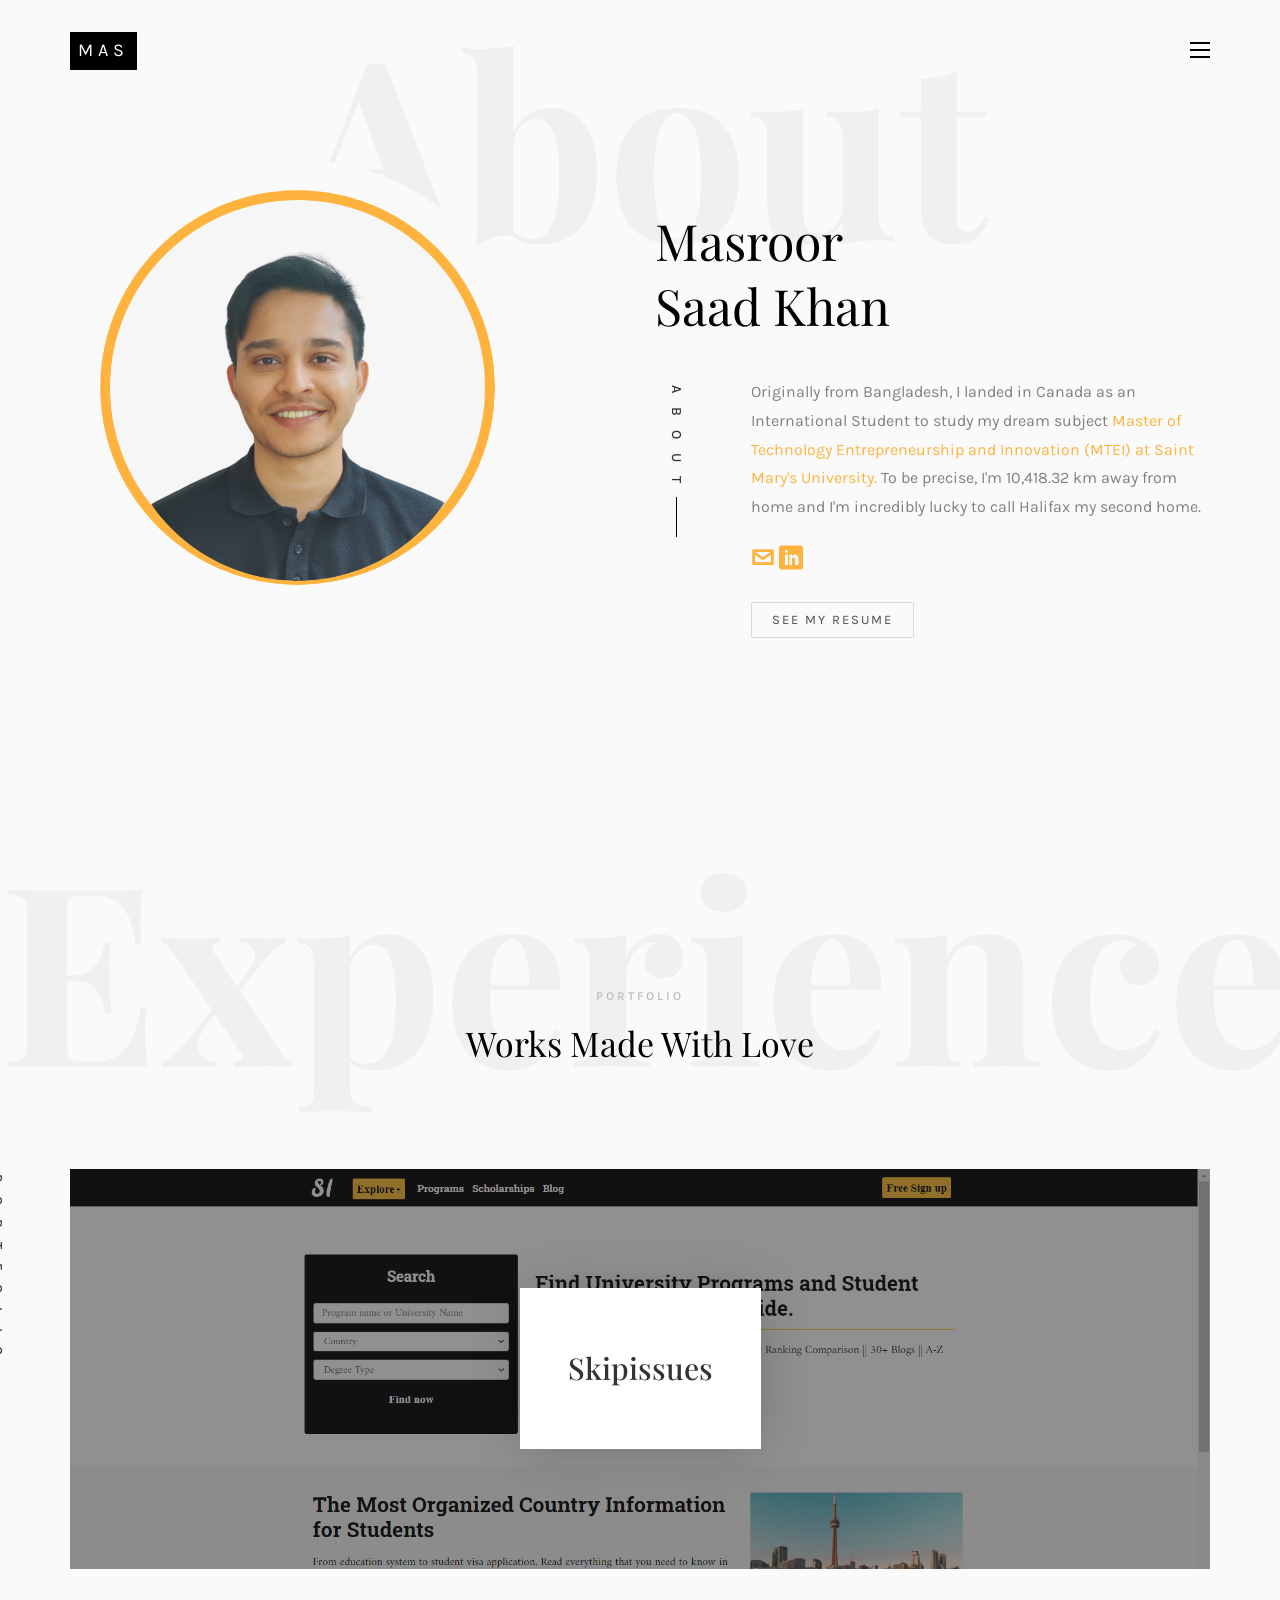
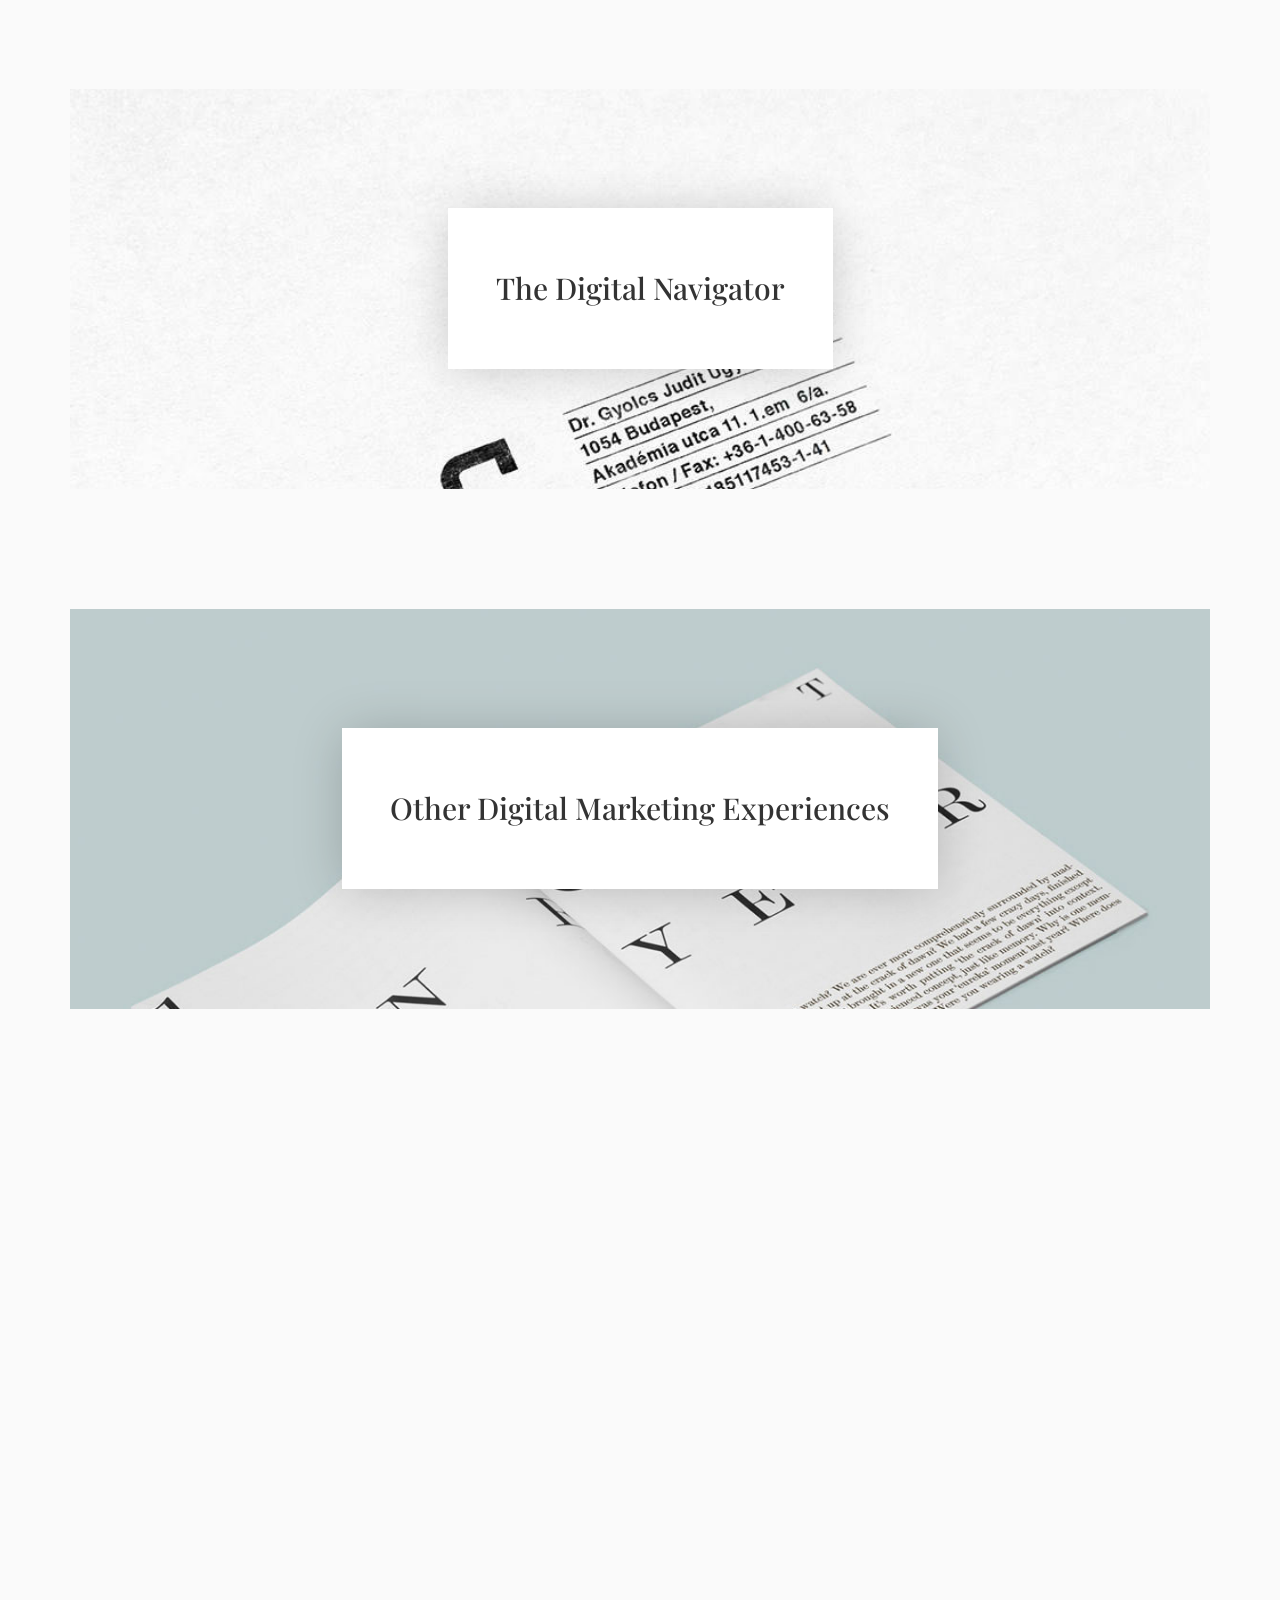
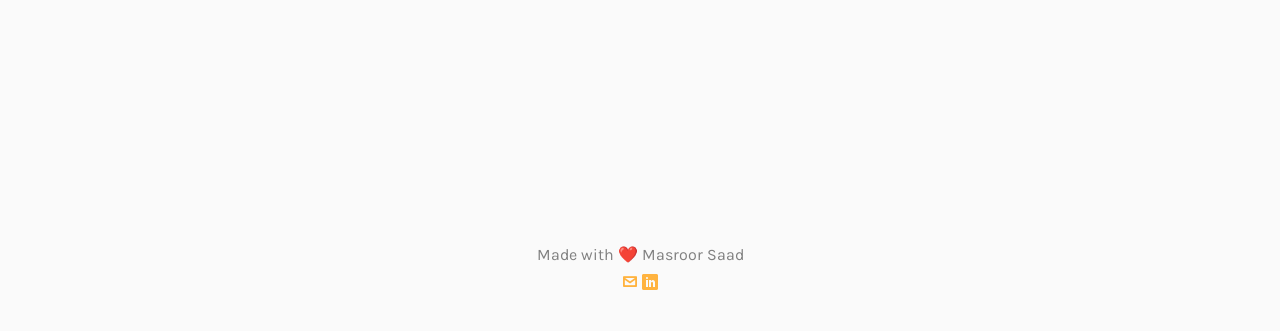
==== commit 64f6096a: "New URLS" ====
--- a/index.html
+++ b/index.html
@@ -90,7 +90,7 @@
 										<a href="#"><i class="icon-envelope"></i></a>
 										<a href="https://www.linkedin.com/in/masroor-saad-khan/"><i class="icon-linkedin"></i></a>
 									</p>
-									<p><a href="resume.pdf" target= "_blank" class="btn btn-primary btn-outline">See My Resume</a></p>
+									<p><a href="Masroor-resume.pdf" target= "_blank" class="btn btn-primary btn-outline">See My Resume</a></p>
 								</div>
 							</div>
 						</div>
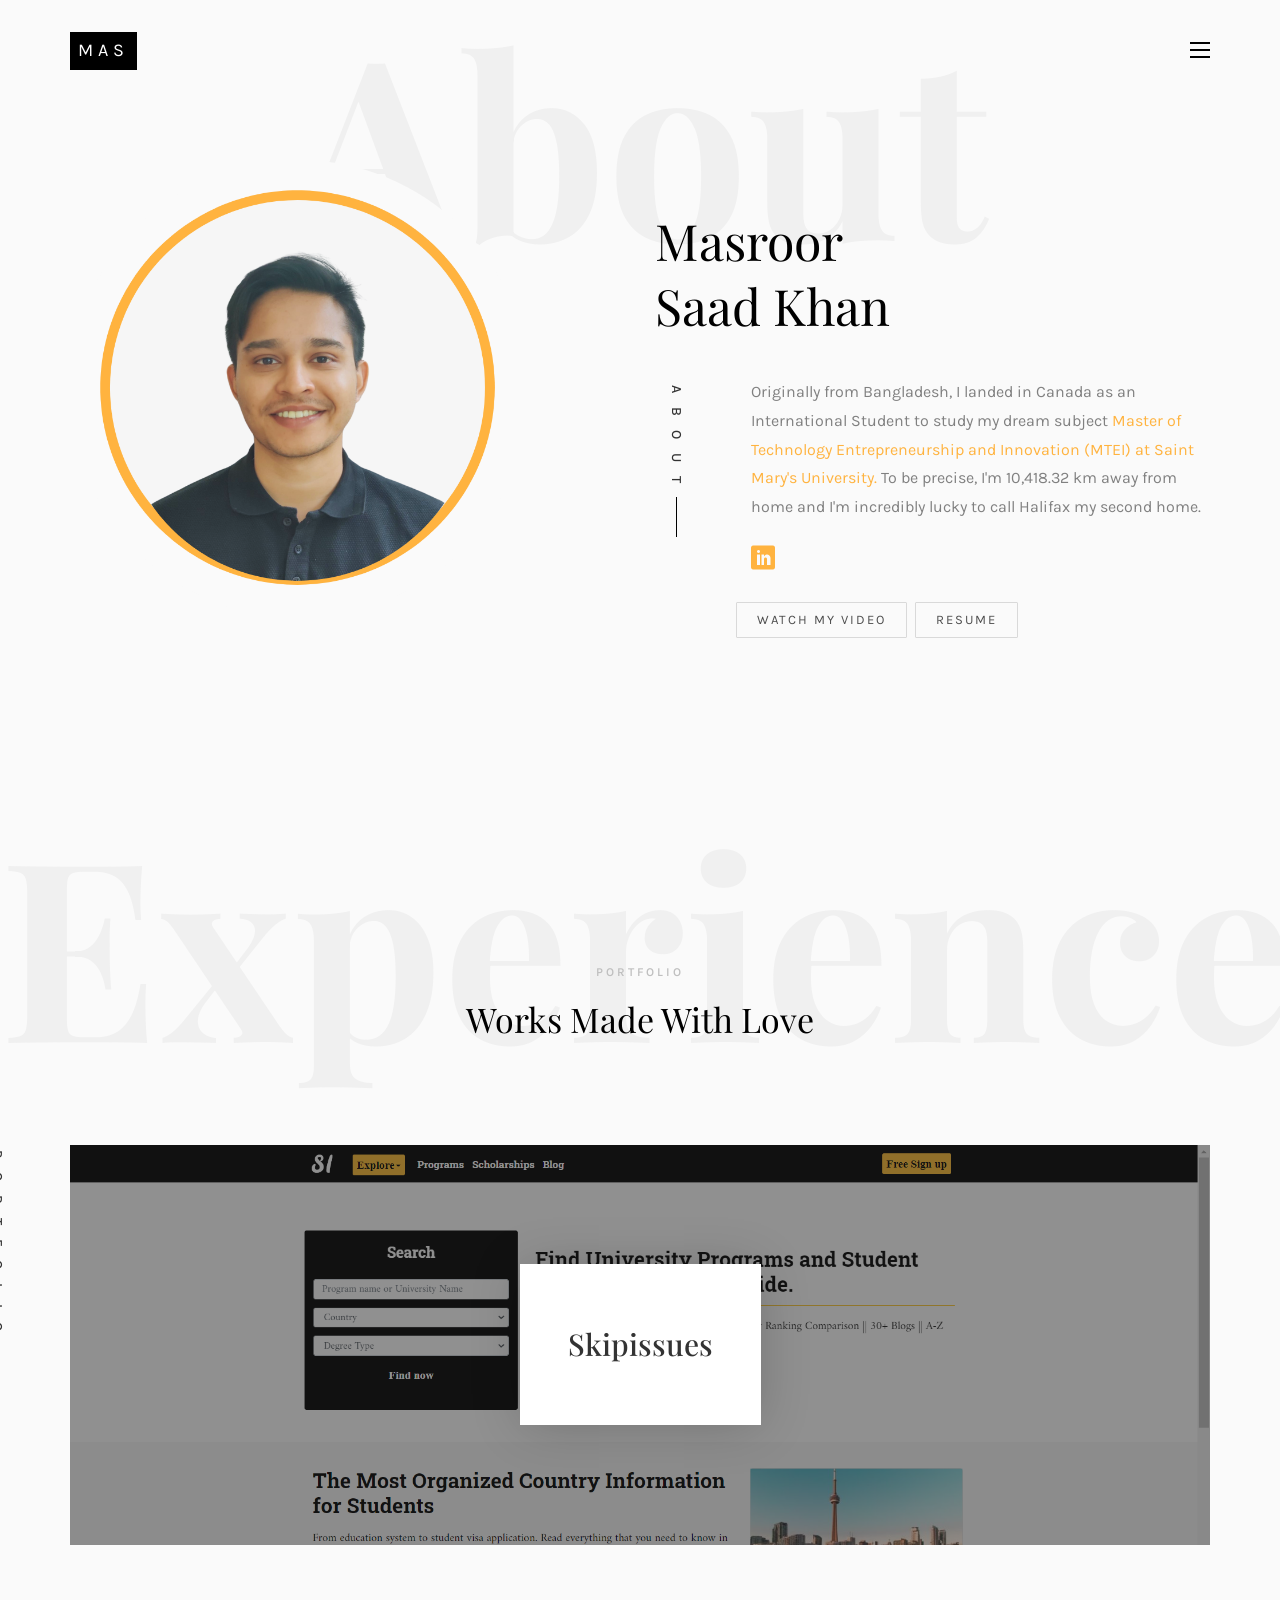
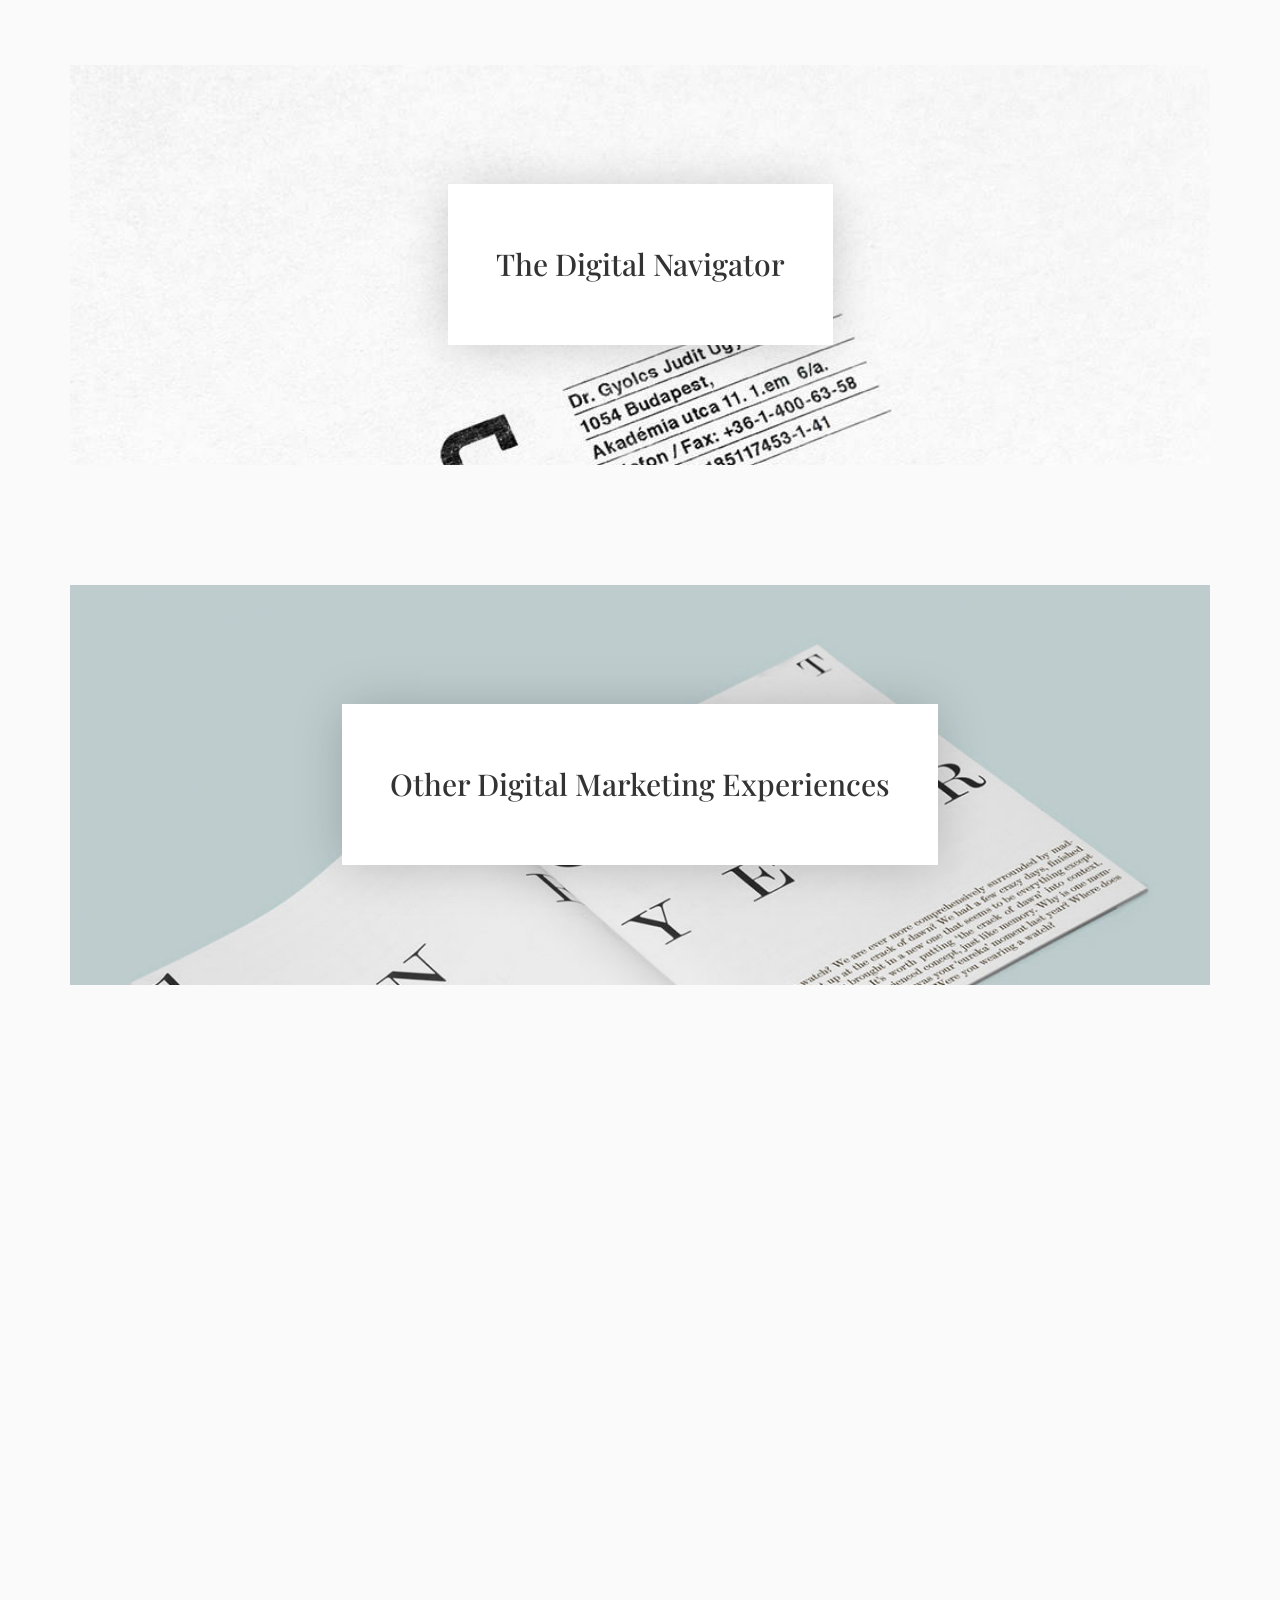
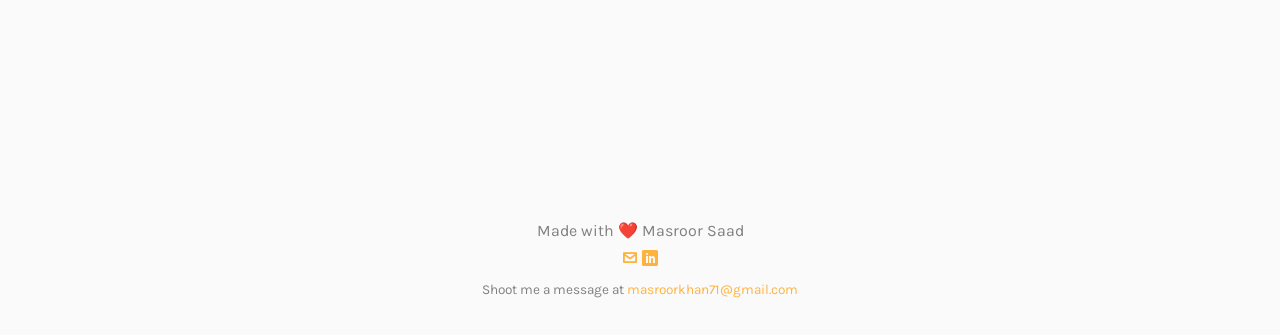
==== commit b56d7d30: "New URLS" ====
--- a/index.html
+++ b/index.html
@@ -47,6 +47,7 @@
 		<!--[if lt IE 9]>
 		<script src="js/respond.min.js"></script>
 		<![endif]-->
+		<g-analytics></g-analytics>
 	</head>
 	
 	<body>
@@ -87,10 +88,13 @@
 									</div>
 									<p>Originally from Bangladesh, I landed in Canada as an International Student to study my dream subject <a href="https://www.smu.ca/academics/sobey/master-technology-entrepreneurship-innovation.html"> Master of Technology Entrepreneurship and Innovation (MTEI) at Saint Mary's University.</a> To be precise, I'm 10,418.32 km away from home and I'm incredibly lucky to call Halifax my second home.</p>
 									<p class="colorlib-social-icons">
-										<a href="#"><i class="icon-envelope"></i></a>
 										<a href="https://www.linkedin.com/in/masroor-saad-khan/"><i class="icon-linkedin"></i></a>
 									</p>
-									<p><a href="Masroor-resume.pdf" target= "_blank" class="btn btn-primary btn-outline">See My Resume</a></p>
+									<div class="row">
+										<a href="about.html" class="btn btn-primary btn-outline">Watch My Video</a> 
+										<a href="resume.html" class="btn btn-primary btn-outline">Resume</a> 
+									</div>
+									
 								</div>
 							</div>
 						</div>
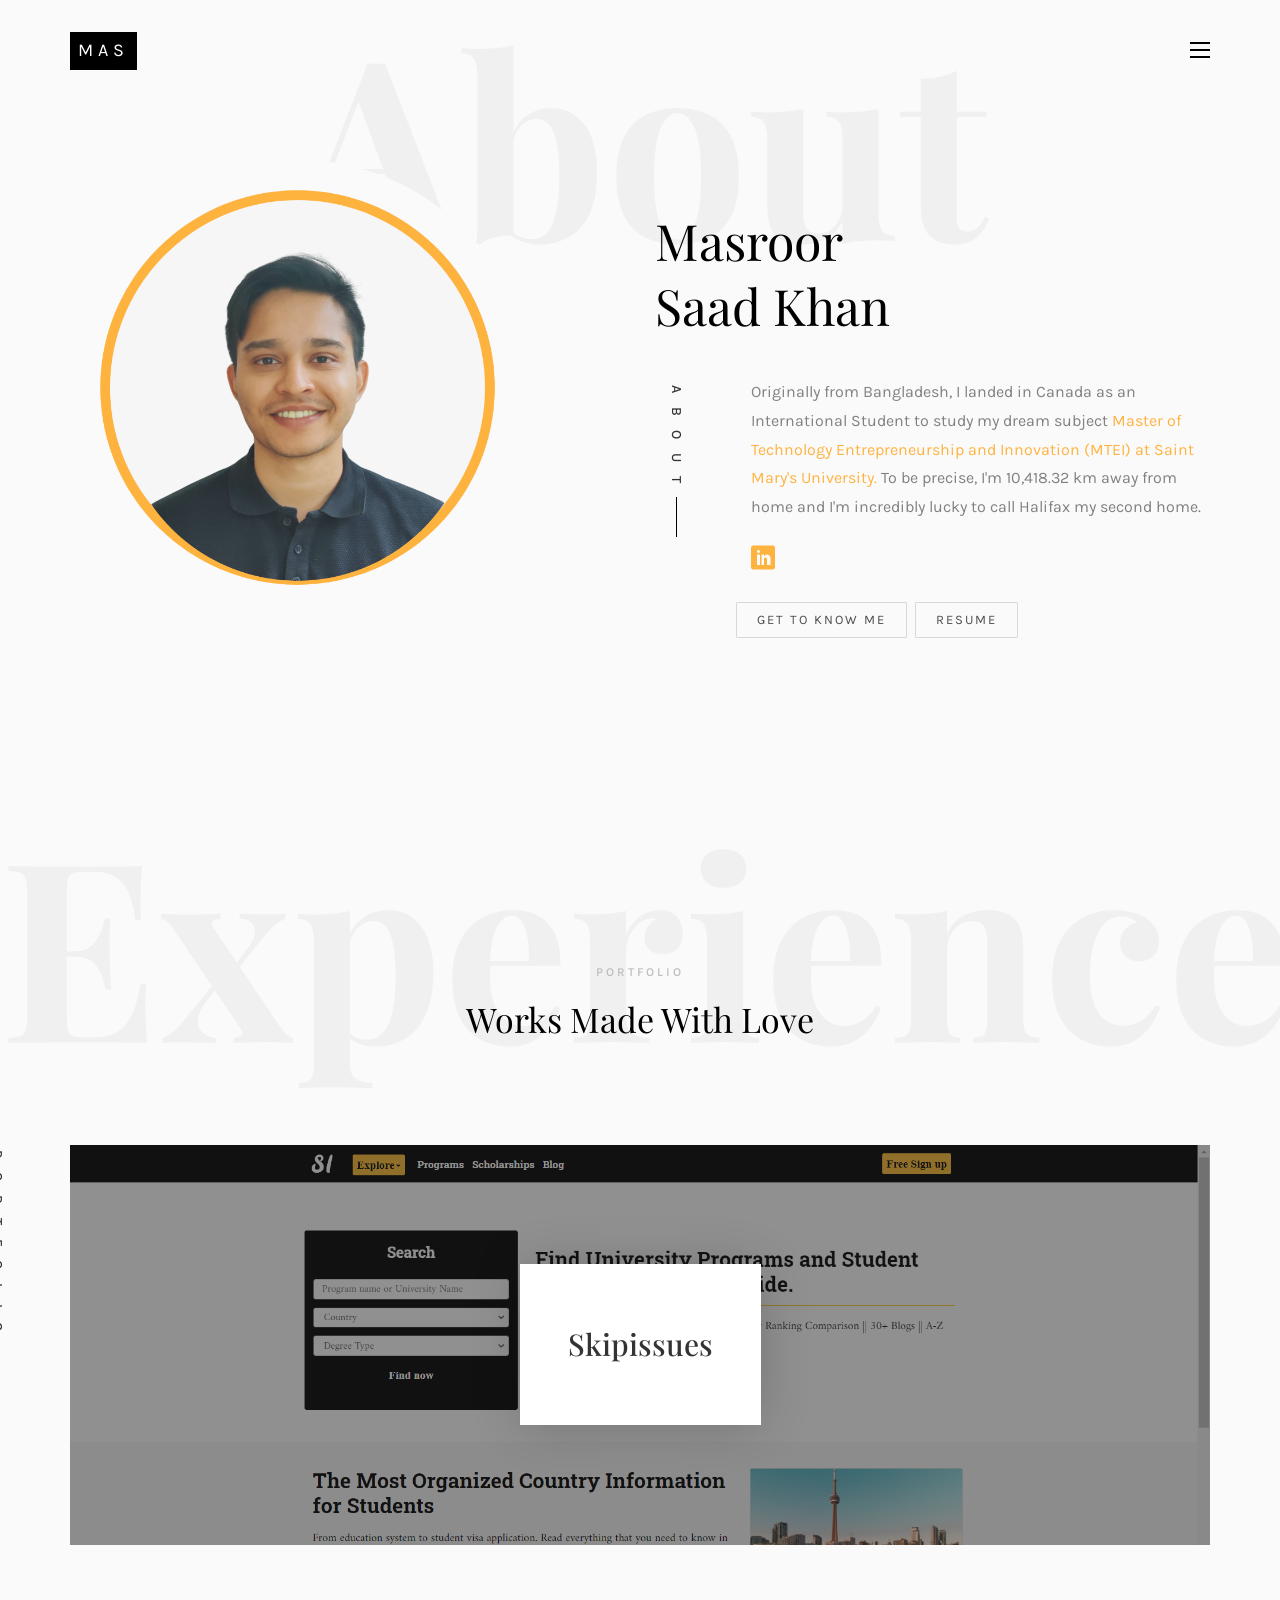
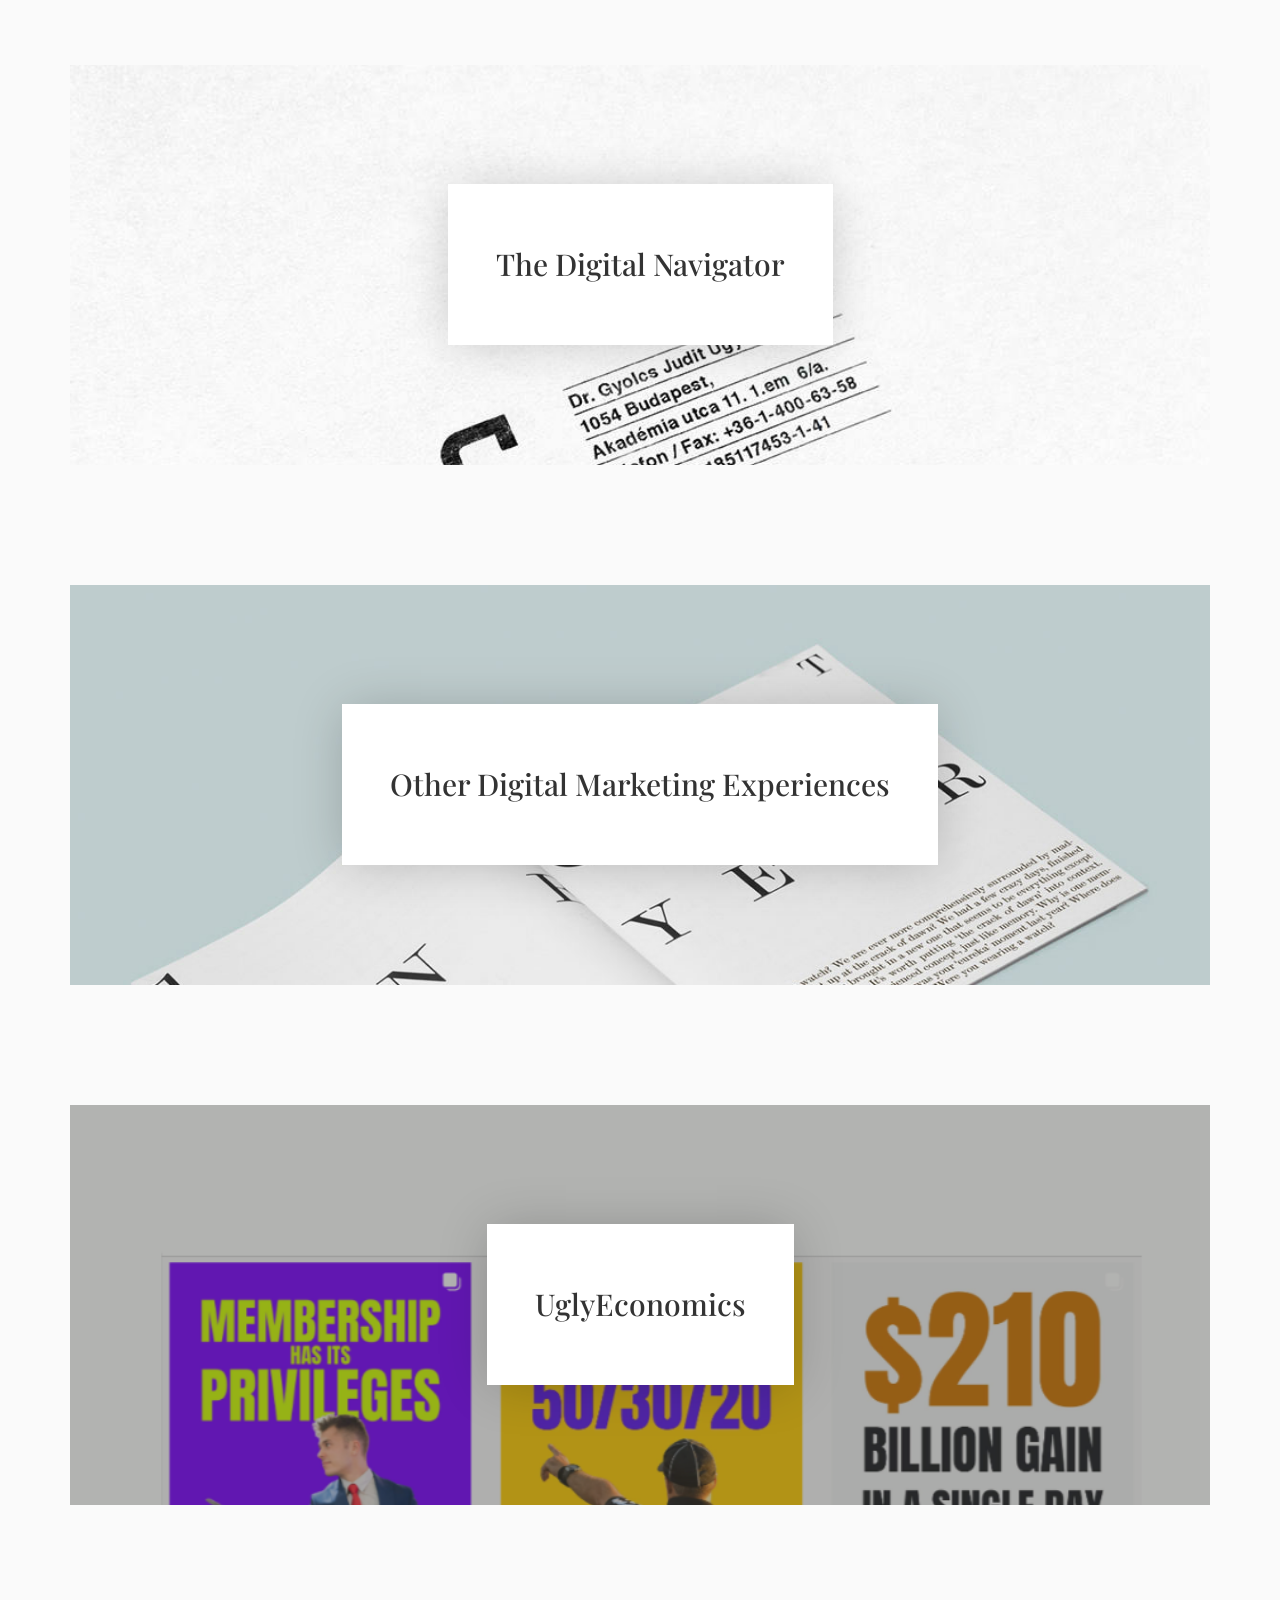
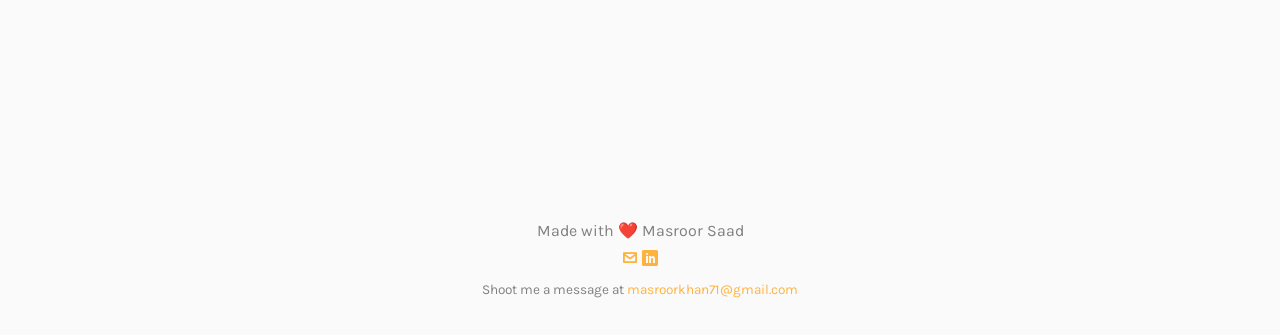
==== commit f4f7038e: "get to know me" ====
--- a/index.html
+++ b/index.html
@@ -91,7 +91,7 @@
 										<a href="https://www.linkedin.com/in/masroor-saad-khan/"><i class="icon-linkedin"></i></a>
 									</p>
 									<div class="row">
-										<a href="about.html" class="btn btn-primary btn-outline">Watch My Video</a> 
+										<a href="about.html" class="btn btn-primary btn-outline">Get To Know Me</a> 
 										<a href="resume.html" class="btn btn-primary btn-outline">Resume</a> 
 									</div>
 									
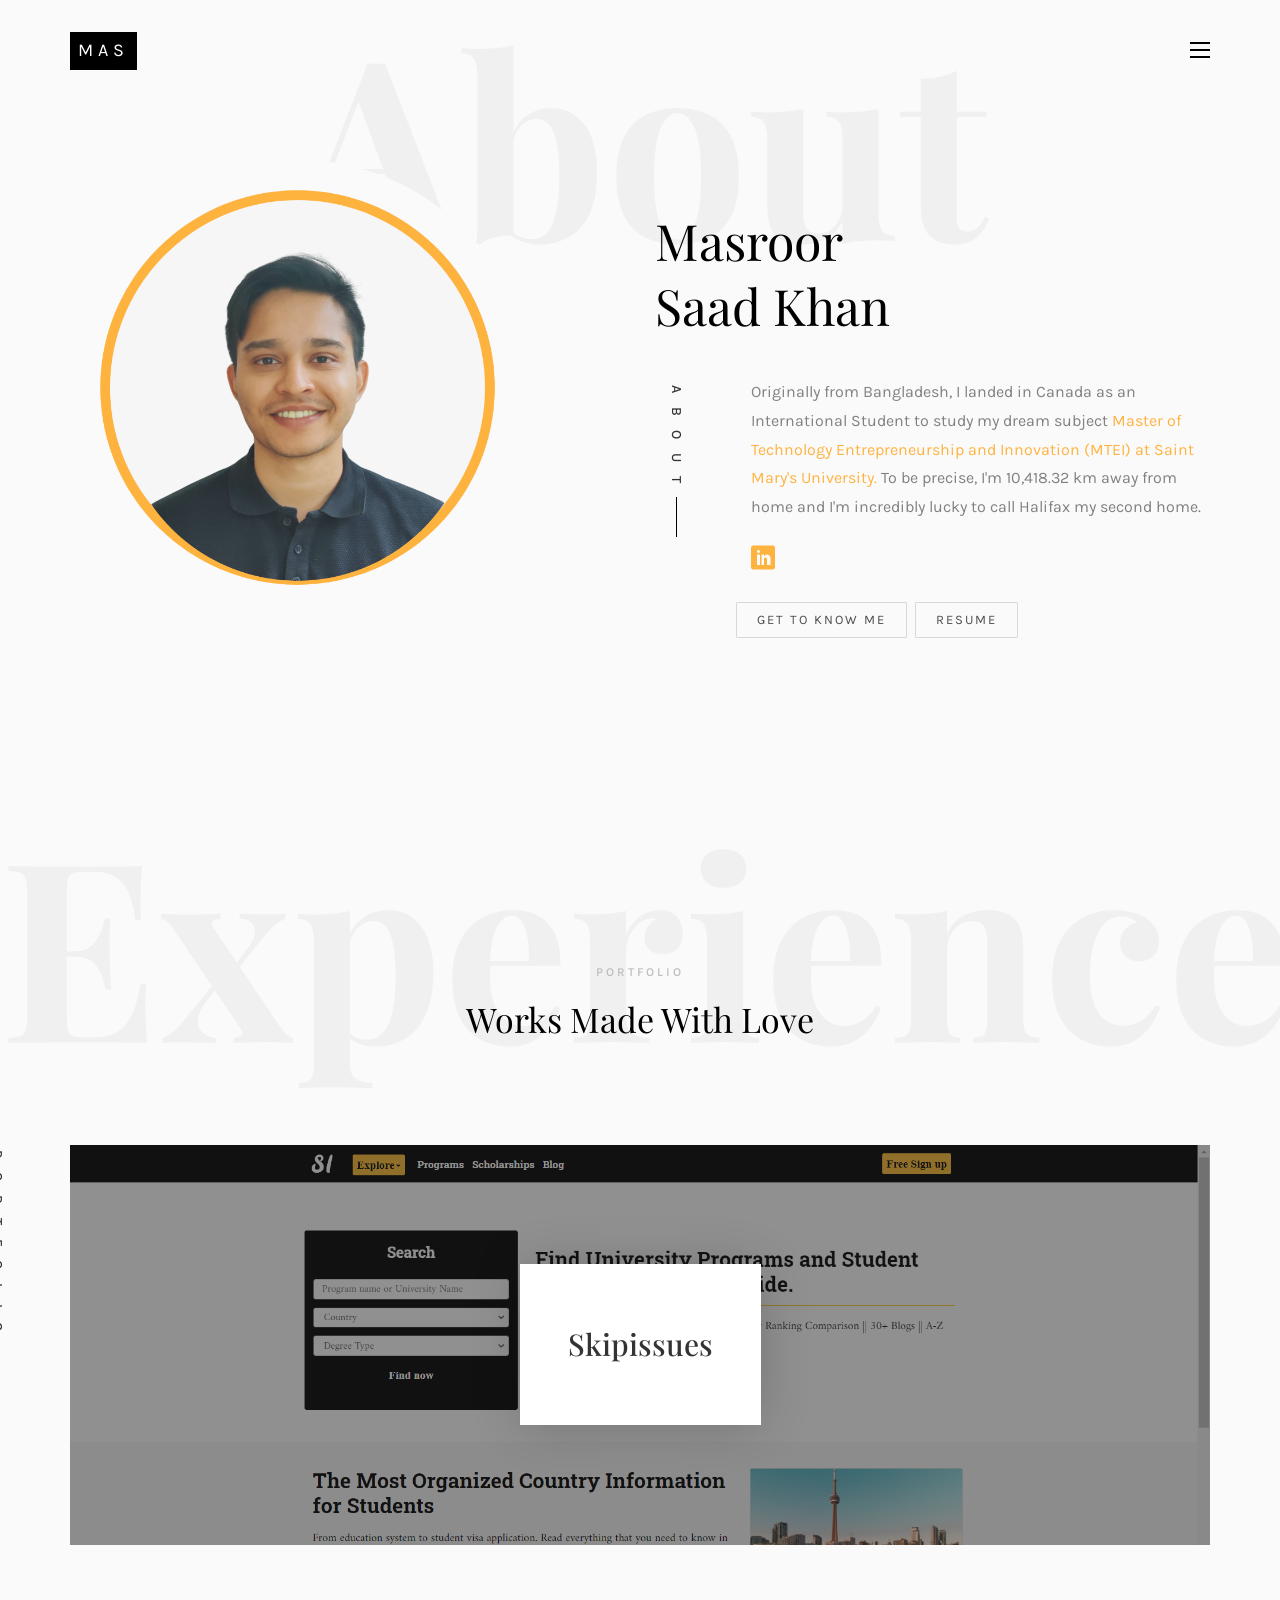
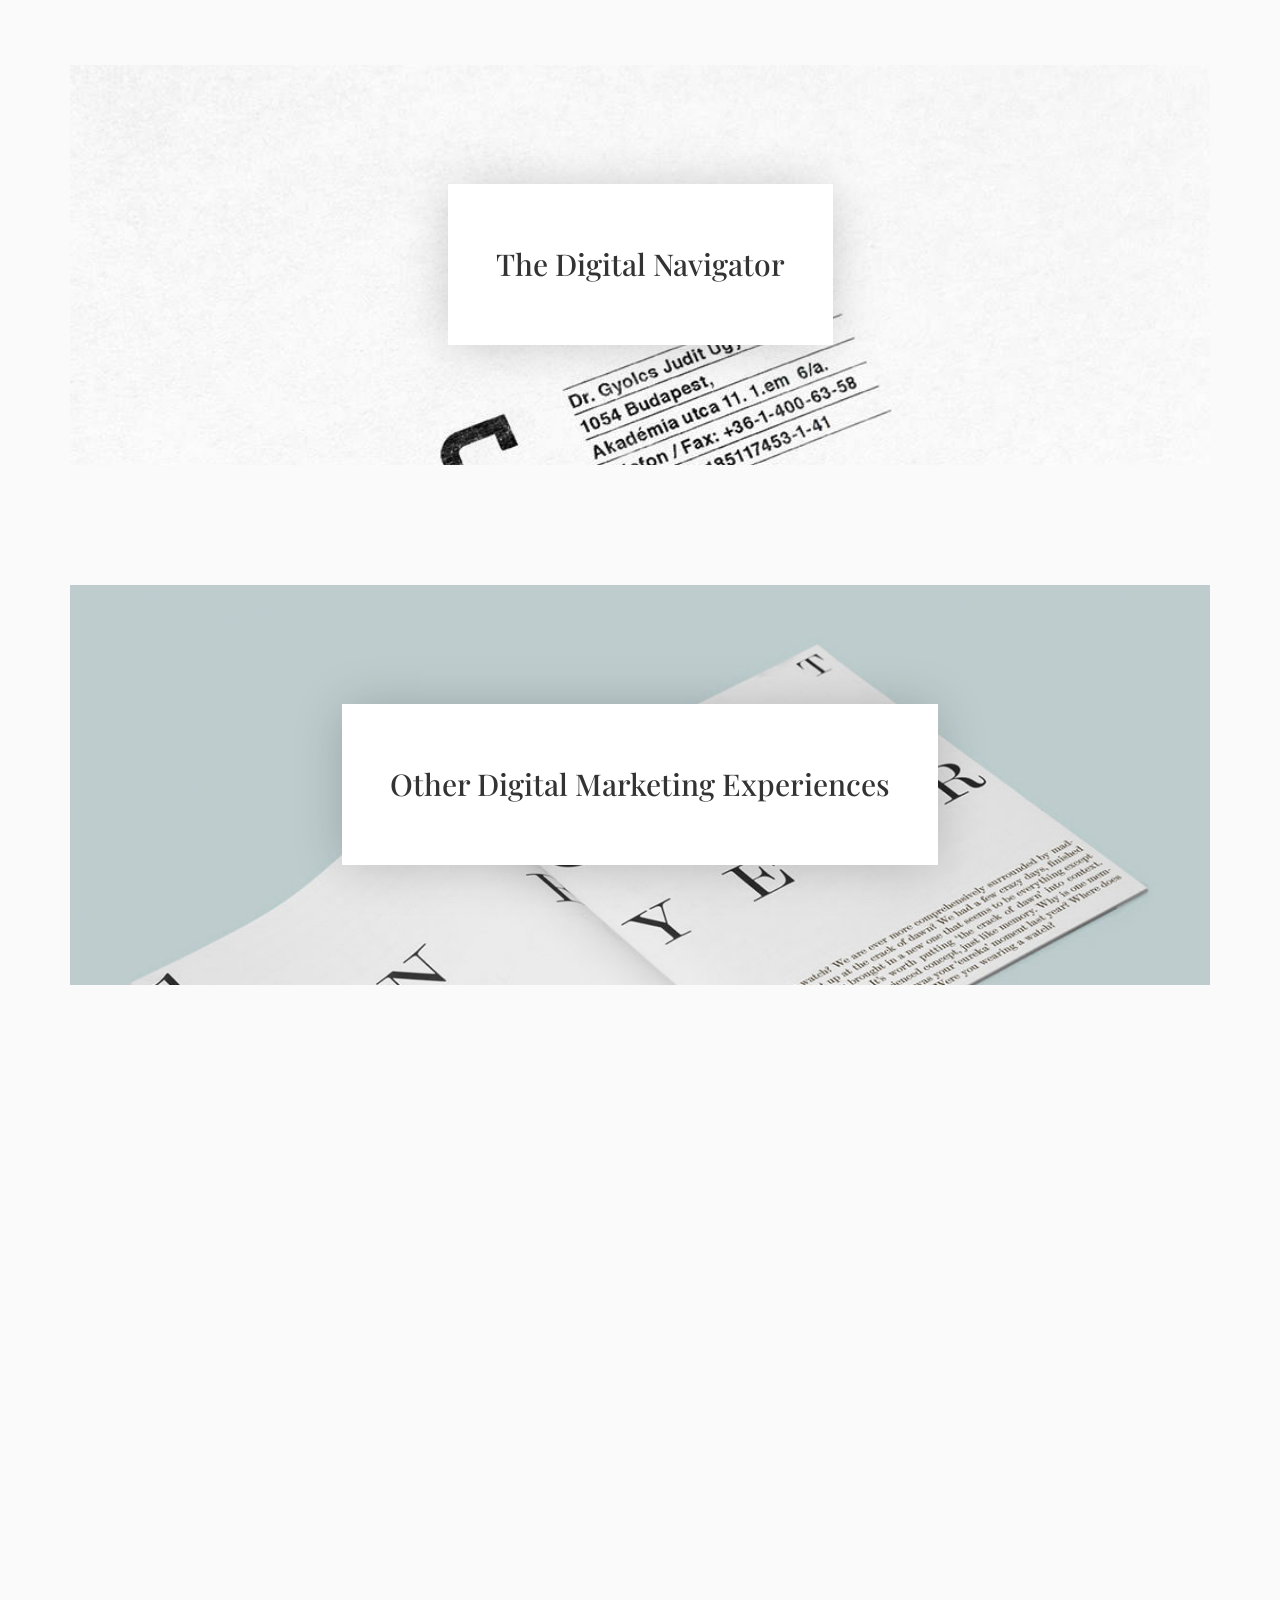
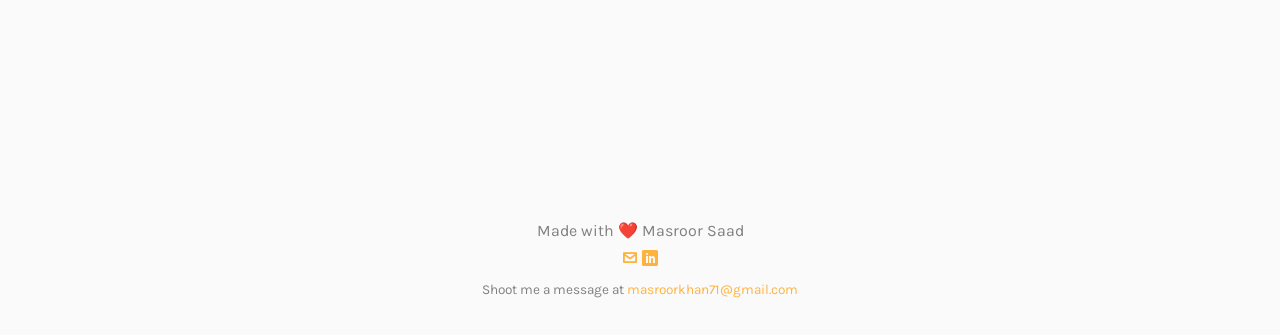
==== commit 52b69e22: "get to know me" ====
--- a/index.html
+++ b/index.html
@@ -47,7 +47,16 @@
 		<!--[if lt IE 9]>
 		<script src="js/respond.min.js"></script>
 		<![endif]-->
-		<g-analytics></g-analytics>
+				
+				<script async src="https://www.googletagmanager.com/gtag/js?id=G-8E8B5TLXJT"></script>
+				<script>
+				  window.dataLayer = window.dataLayer || [];
+				  function gtag(){dataLayer.push(arguments);}
+				  gtag('js', new Date());
+
+				  gtag('config', 'G-8E8B5TLXJT');
+				</script>
+		
 	</head>
 	
 	<body>
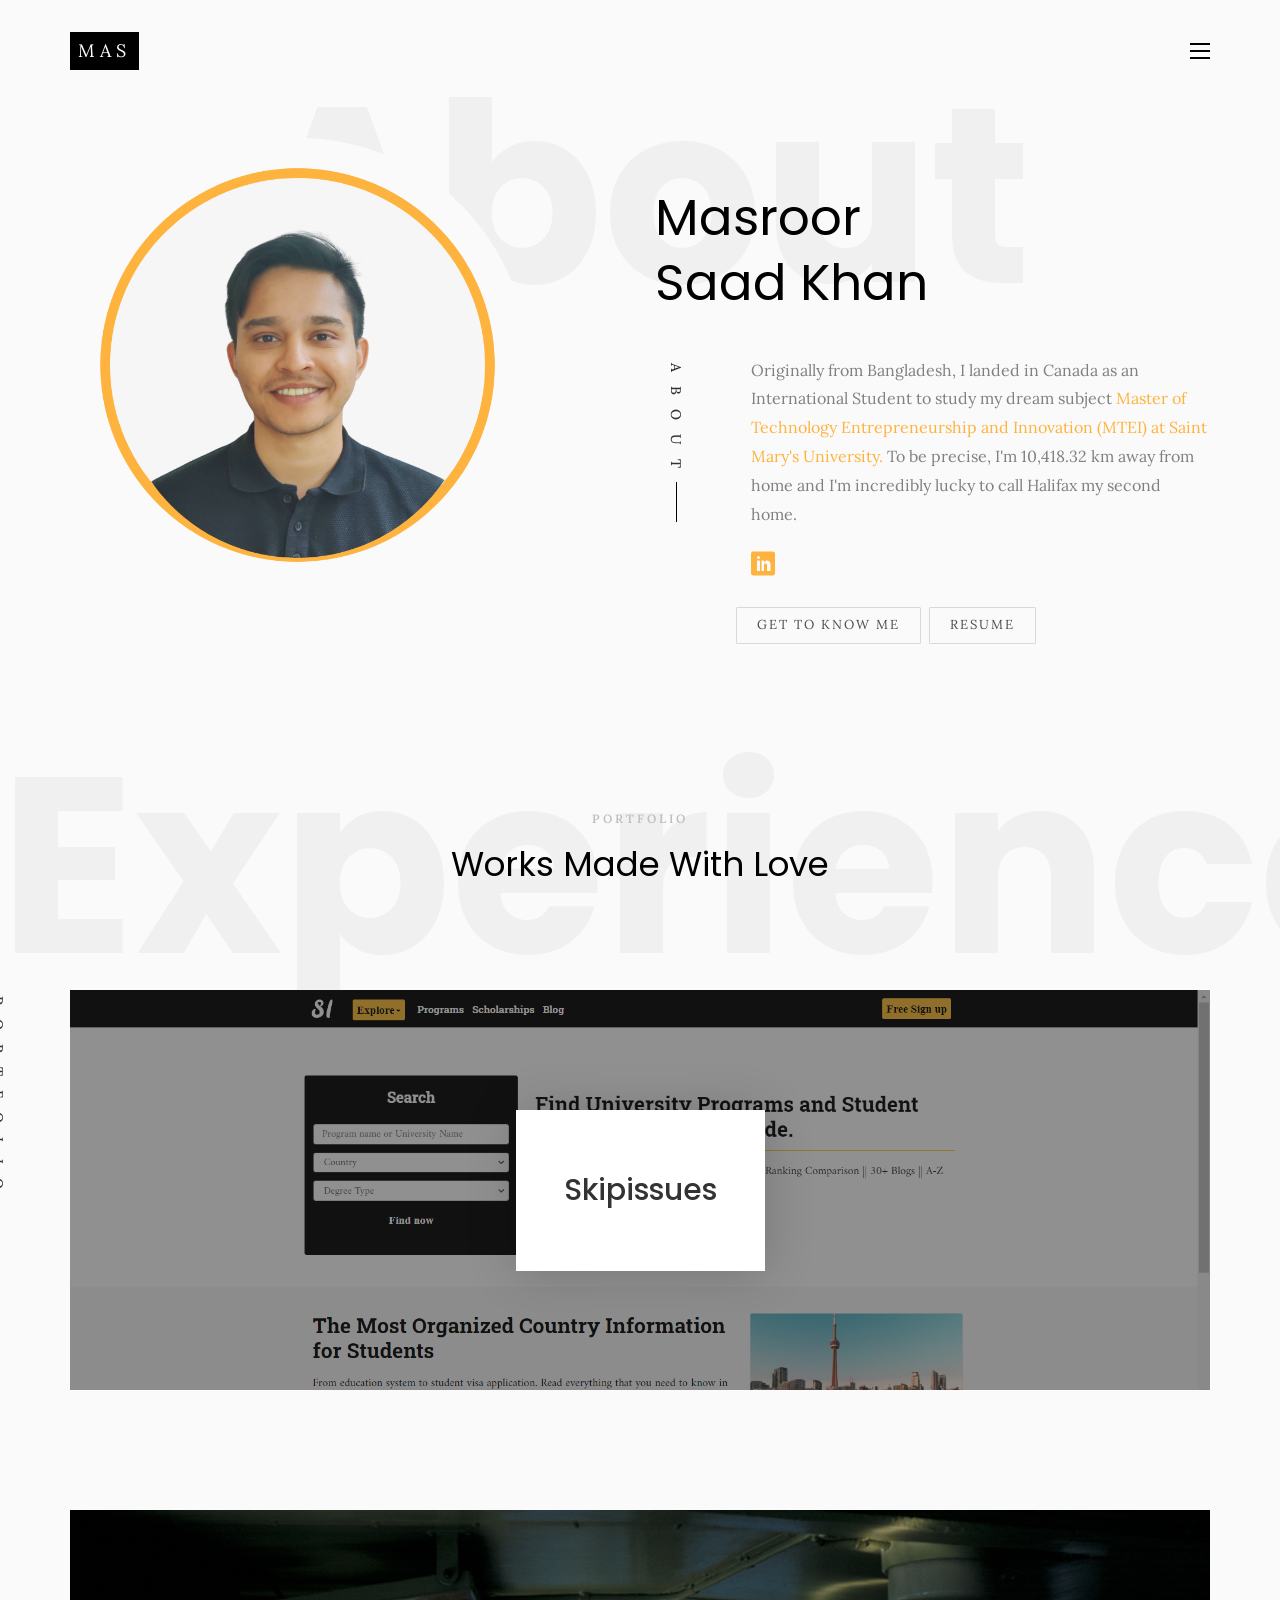
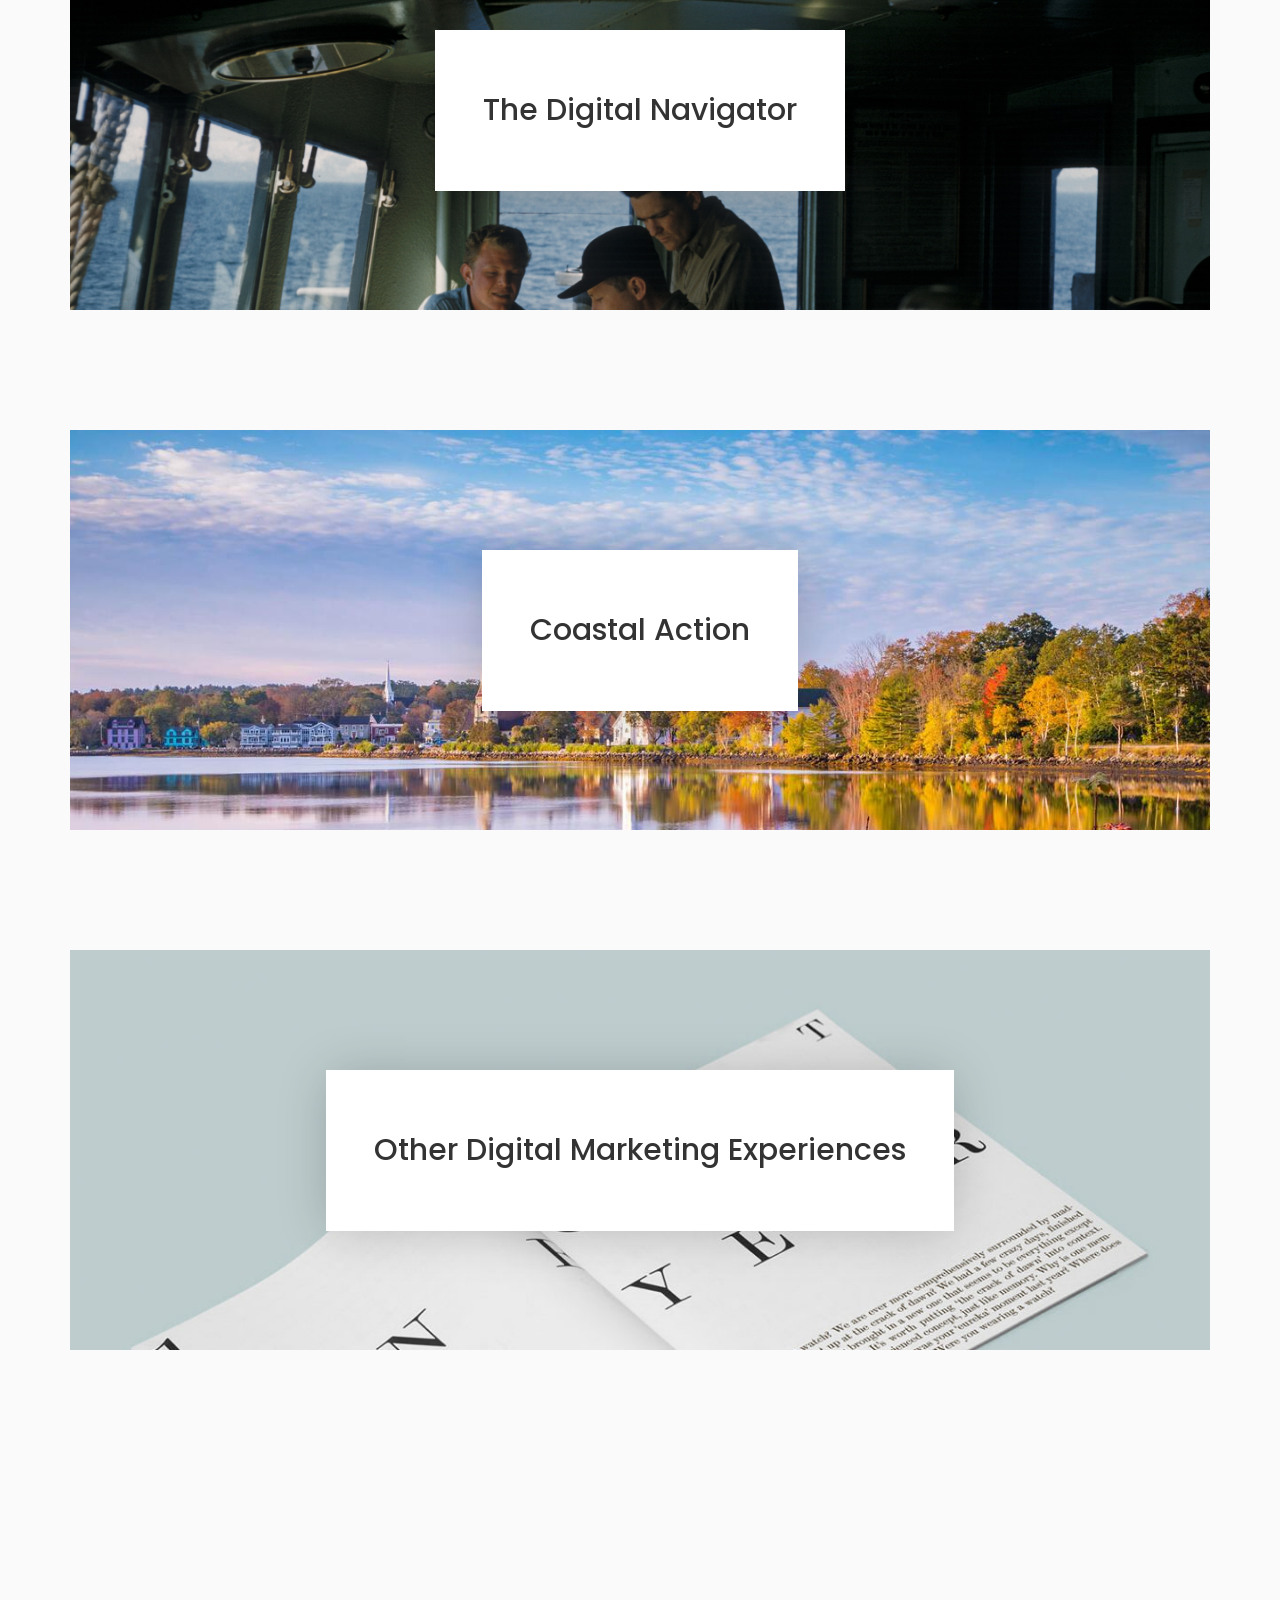
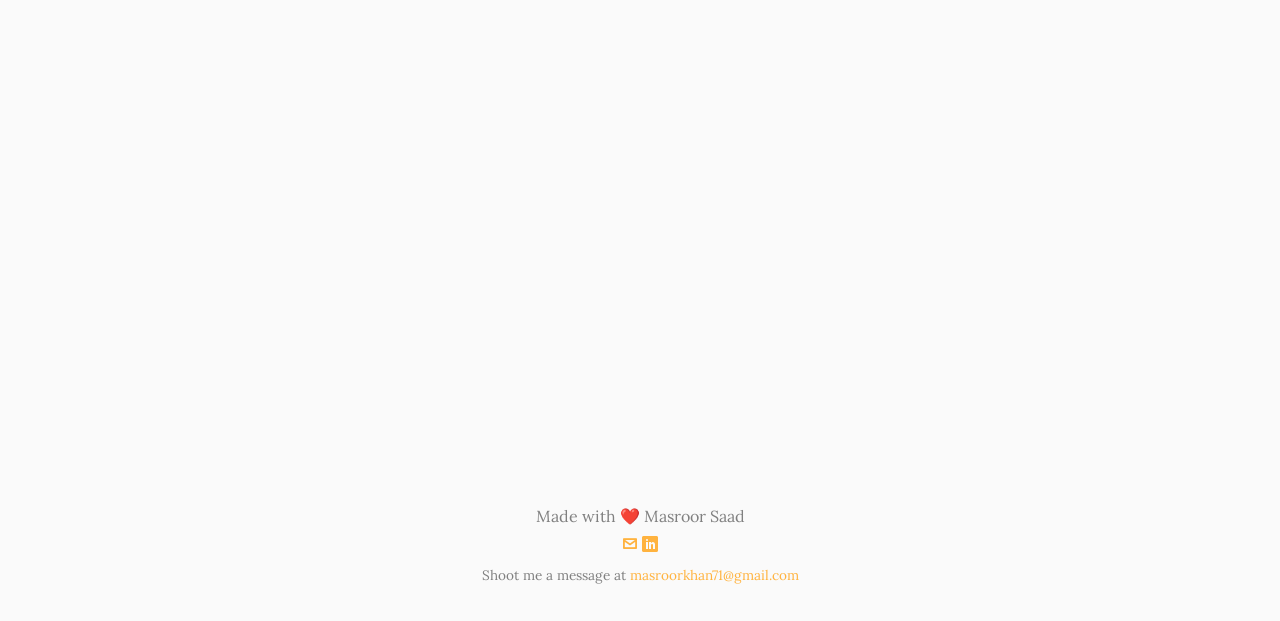
==== commit 4867bcf0: "Oct 30" ====
--- a/index.html
+++ b/index.html
@@ -1,5 +1,6 @@
 <!DOCTYPE HTML>
 <html>
+
 	<head>
 		<meta charset="utf-8">
 		<meta http-equiv="X-UA-Compatible" content="IE=edge">
@@ -22,6 +23,9 @@
 
 		<!-- Place favicon.ico and apple-touch-icon.png in the root directory -->
 		<link rel="shortcut icon" href="fun.svg">
+		<link rel="preconnect" href="https://fonts.googleapis.com">
+		<link rel="preconnect" href="https://fonts.gstatic.com" crossorigin>
+		<link href="https://fonts.googleapis.com/css2?family=Lora&family=Poppins&display=swap" rel="stylesheet">
 
 		<link href="https://fonts.googleapis.com/css?family=Karla:400,700" rel="stylesheet">
 		<link href="https://fonts.googleapis.com/css?family=Playfair+Display:400,400i,700" rel="stylesheet">
@@ -48,14 +52,14 @@
 		<script src="js/respond.min.js"></script>
 		<![endif]-->
 				
-				<script async src="https://www.googletagmanager.com/gtag/js?id=G-8E8B5TLXJT"></script>
-				<script>
-				  window.dataLayer = window.dataLayer || [];
-				  function gtag(){dataLayer.push(arguments);}
-				  gtag('js', new Date());
-
-				  gtag('config', 'G-8E8B5TLXJT');
-				</script>
+		<script async src="https://www.googletagmanager.com/gtag/js?id=G-8E8B5TLXJT"></script>
+		<script>
+		  window.dataLayer = window.dataLayer || [];
+		  function gtag(){dataLayer.push(arguments);}
+		  gtag('js', new Date());
+
+		  gtag('config', 'G-8E8B5TLXJT');
+		</script>
 		
 	</head>
 	
@@ -88,7 +92,7 @@
 										<h2><span>Masroor</span><span>Saad Khan</span></h2>
 									</div>
 									<div class="item">
-										<h2><span>I'm a Digital Innovation</span><span>Specialist</span></h2>
+										<h2><span>I'm a Digital </span><span> Innovation Specialist</span></h2>
 									</div>
 								</div>
 								<div class="desc">
@@ -145,7 +149,7 @@
 						</div>
 						<div class="col-md-12">
 							<div class="work-entry animate-box">
-								<a href="work-tdn.html" class="work-img" style="background-image: url(images/work-6.jpg);">
+								<a href="work-tdn.html" class="work-img" style="background-image: url(images/navi.jpg);">
 									<div class="display-t">
 										<div class="work-name">
 											<h2>The Digital Navigator</h2>
@@ -153,6 +157,18 @@
 									</div>
 								</a>
 
+							</div>
+						</div>
+
+						<div class="col-md-12">
+							<div class="work-entry animate-box">
+								<a href="work-coastal.html" class="work-img" style="background-image: url(images/mahome_bay.jpg);">
+									<div class="display-t">
+										<div class="work-name">
+											<h2>Coastal Action</h2>
+										</div>
+									</div>
+								</a>
 							</div>
 						</div>
 
--- a/css/style.css
+++ b/css/style.css
@@ -12,7 +12,7 @@
 *
 * ======================================================= */
 body {
-  font-family: "Karla", Arial, sans-serif;
+  font-family: 'Lora', serif;
   line-height: 1.8;
   font-size: 16px;
   font-weight: 400;
@@ -47,7 +47,7 @@
 p, span {
   margin-bottom: 1.5em;
   font-weight: 400;
-  font-family: "Karla", Arial, sans-serif; }
+  font-family: 'Lora', serif; }
 
 ul, ol {
   display: block;
@@ -59,7 +59,7 @@
 
 h1, h2, h3, h4, h5, h6 {
   color: rgba(0, 0, 0, 0.8);
-  font-family: "Playfair Display", Georgia, serif;
+  font-family: 'Poppins', sans-serif;
   margin: 0 0 30px 0; }
 
 ::-webkit-selection {
@@ -72,7 +72,7 @@
 
 ::selection {
   color: #fcfcfc;
-  background: #b7c2c2; }
+  background: #FFB33F; }
 
 #colorlib-page {
   position: relative;
@@ -335,7 +335,7 @@
 #colorlib-progress,
 #colorlib-contact,
 #colorlib-about {
-  padding: 10em 0;
+  padding: 5em 0;
   clear: both;
   position: relative; }
   @media screen and (max-width: 768px) {
@@ -354,7 +354,7 @@
   top: .4em;
   left: -50px; }
   .rotate .heading {
-    font-family: "Karla", Arial, sans-serif;
+    font-family: 'Lora', serif;
     font-size: 14px;
     text-transform: uppercase;
     letter-spacing: 1em;
@@ -387,7 +387,7 @@
       margin-bottom: 0;
       color: #000;
       font-size: 50px;
-      font-family: "Playfair Display", Georgia, serif; }
+      font-family: 'Poppins', sans-serif; }
   .about-desc .desc {
     padding-left: 6em;
     position: relative; }
@@ -396,7 +396,7 @@
     top: 7px;
     left: 30px; }
     .about-desc .rotate .heading {
-      font-family: "Karla", Arial, sans-serif;
+      font-family: 'Lora', serif;
       font-size: 14px;
       text-transform: uppercase;
       letter-spacing: 1em;
@@ -689,7 +689,7 @@
 .services {
   margin-bottom: 4em; }
   .services h3 {
-    font-family: "Karla", Arial, sans-serif;
+    font-family: 'Lora', serif;
     font-size: 16px;
     text-transform: uppercase;
     font-weight: 700; }
@@ -859,7 +859,7 @@
       .article .blog-img .link .read {
         display: table-cell;
         vertical-align: middle;
-        font-family: "Karla", Arial, sans-serif;
+        font-family:'Lora', serif;
         color: #fff;
         font-size: 12px;
         text-transform: uppercase;
@@ -937,11 +937,11 @@
 .testimony blockquote {
   border: none; }
   .testimony blockquote p {
-    font-family: "Playfair Display", Georgia, serif;
+    font-family: 'Poppins', sans-serif;
     color: #000;
     font-size: 30px; }
   .testimony blockquote span {
-    font-family: "Playfair Display", Georgia, serif;
+    font-family: 'Poppins', sans-serif;
     color: #000;
     font-size: 30px; }
 
@@ -1313,3 +1313,9 @@
 
 .js .animate-box {
   opacity: 0; }
+
+table, th, td {
+  border: 1px solid black;
+  border-radius: 10px;
+  padding: 10px;
+}
